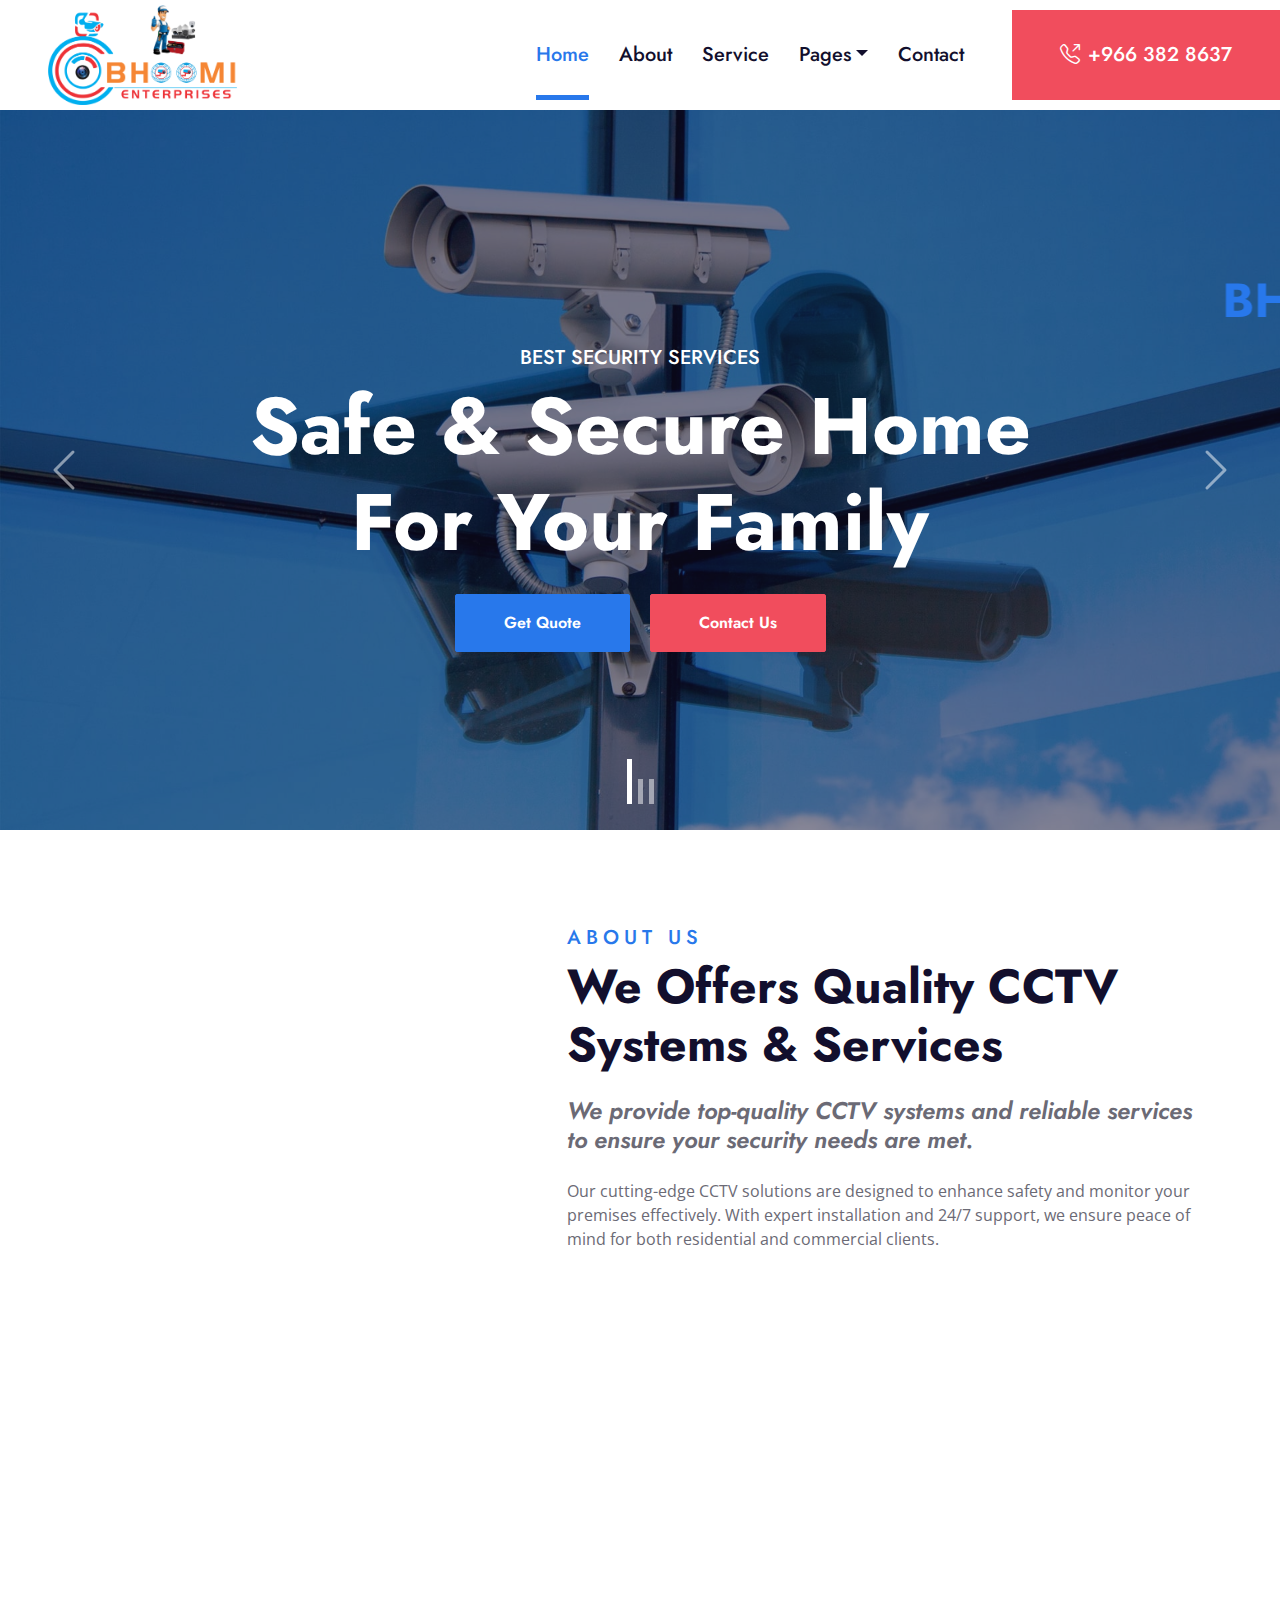
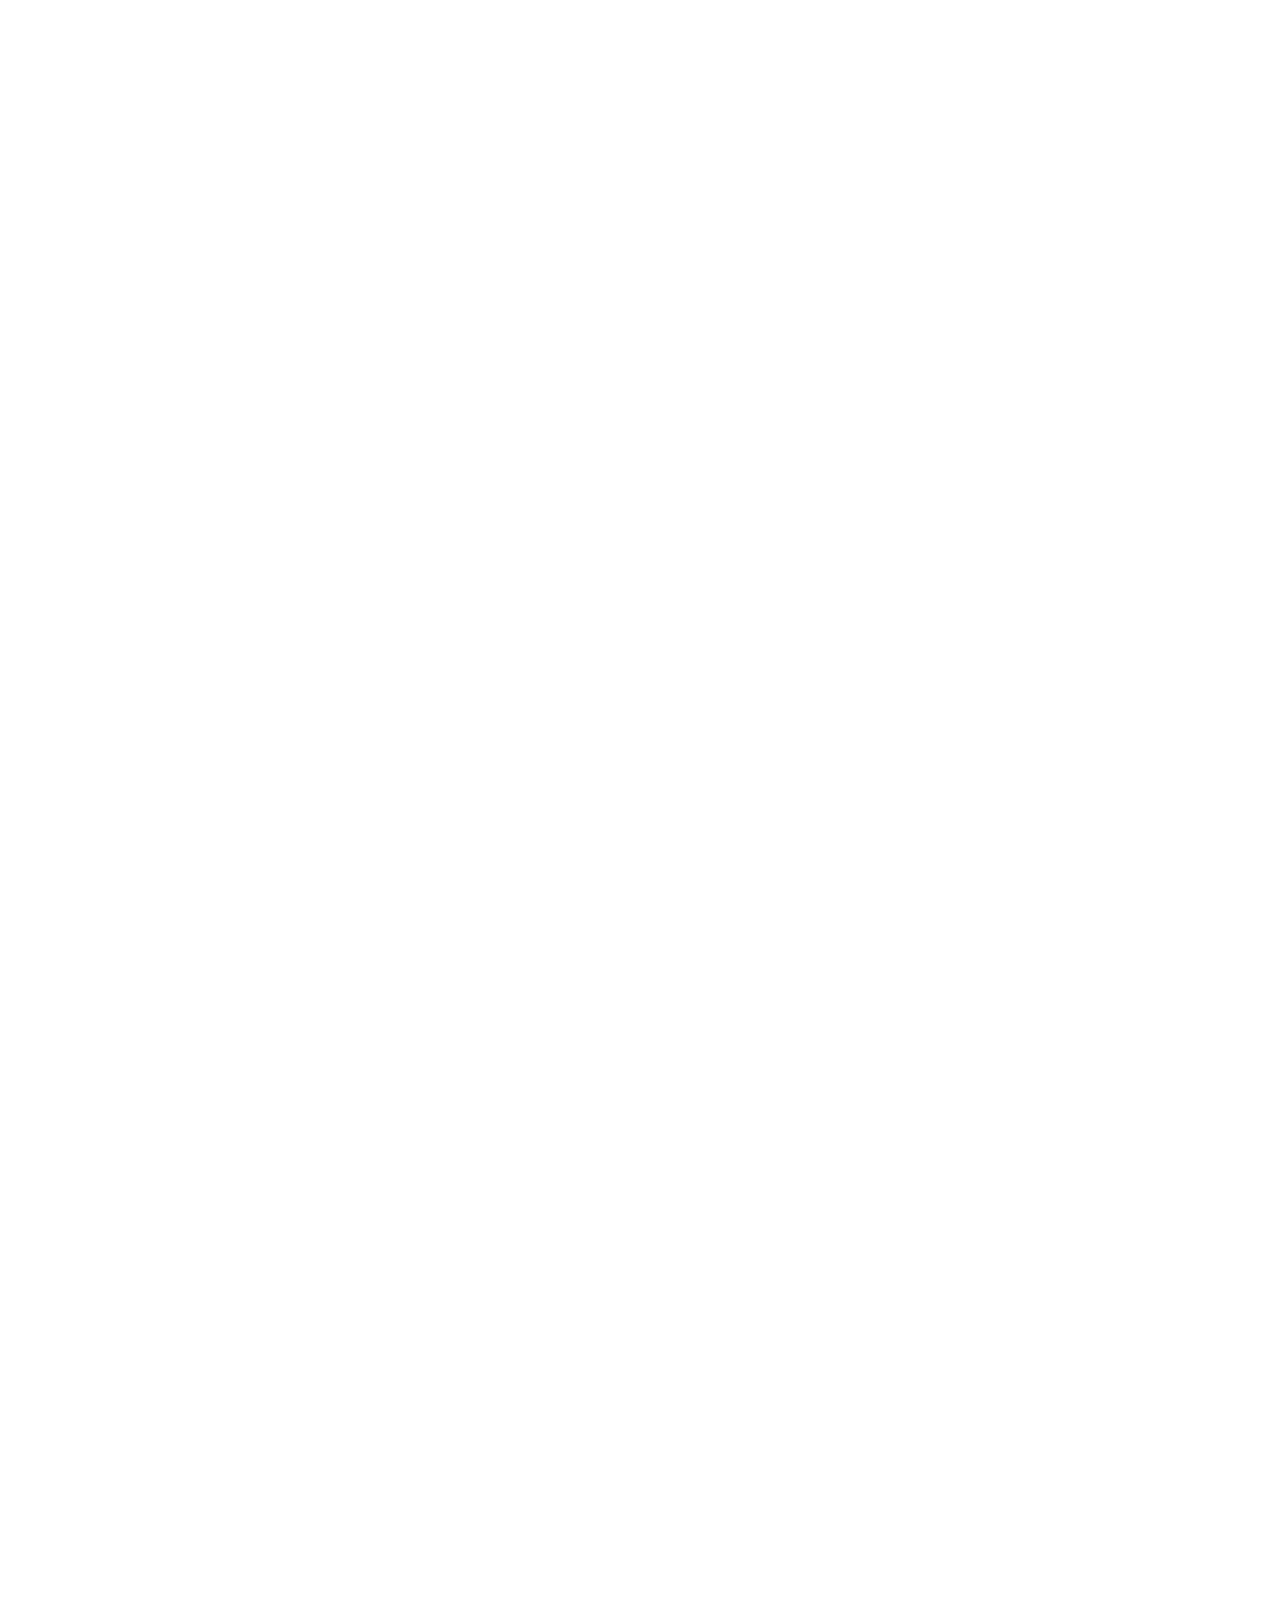
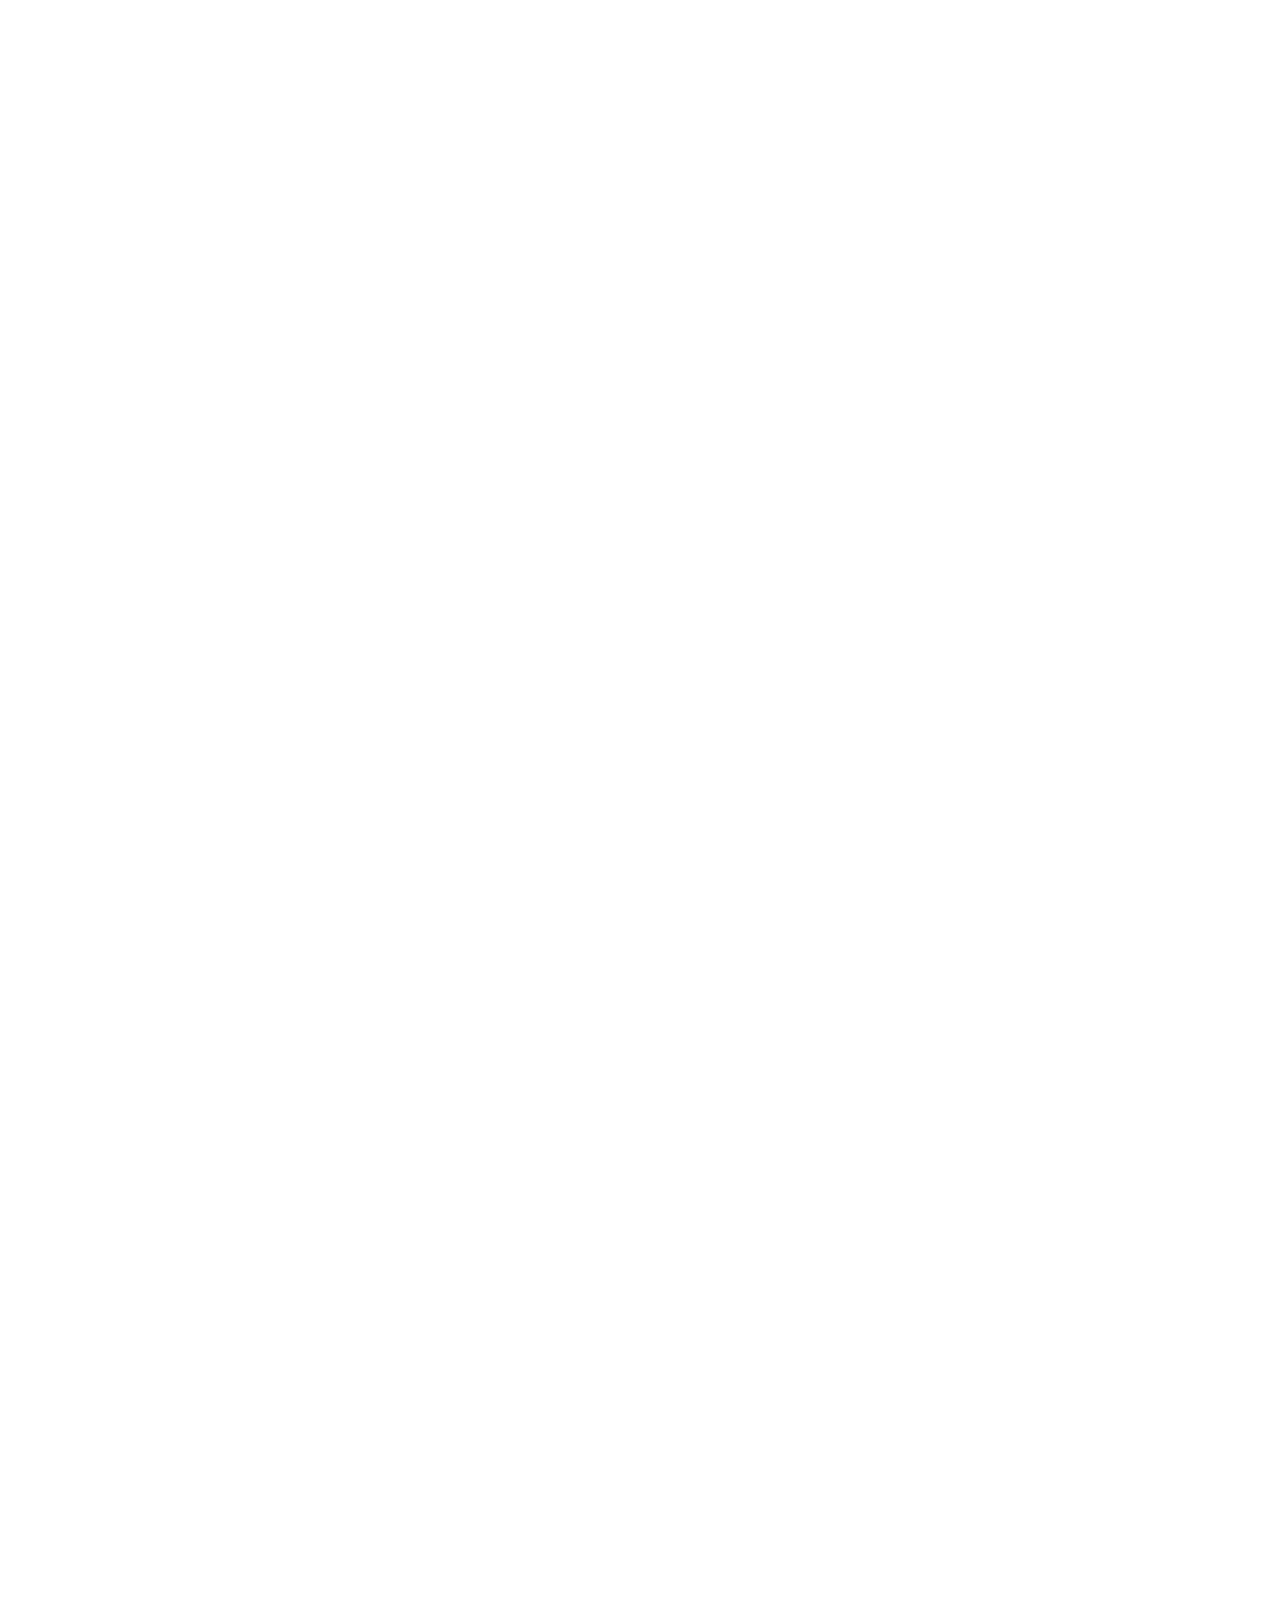
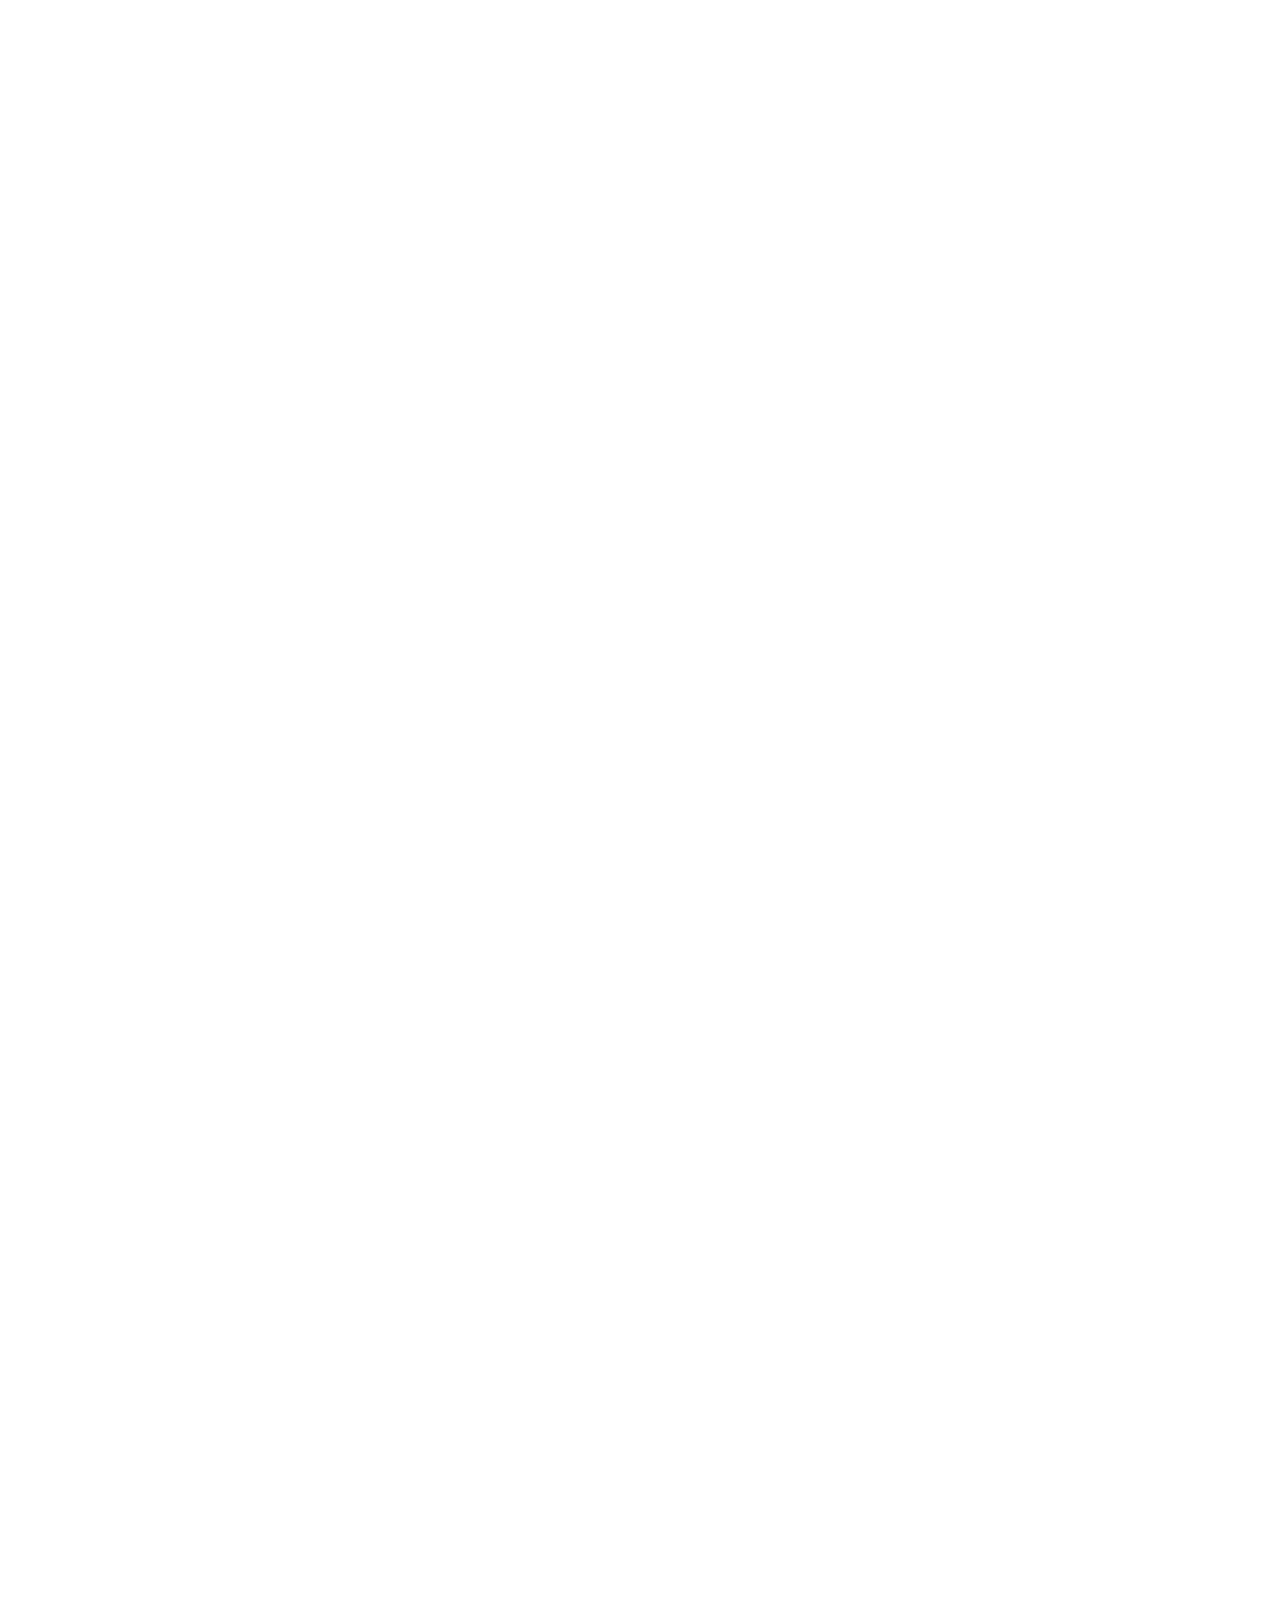
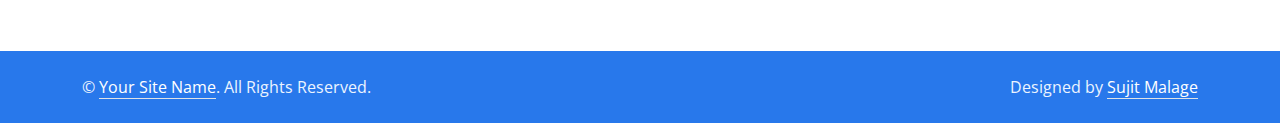
==== index.html @ 910f6ec0 "Update index.html" ====
<!DOCTYPE html>
<html lang="en">

<head>
    <meta charset="utf-8">
    <title>bhoomienterprise - CCTV Website </title>
    <meta content="width=device-width, initial-scale=1.0" name="viewport">
    <meta content="Free HTML Templates" name="keywords">
    <meta content="Free HTML Templates" name="description">

    <!-- Favicon -->
    <link href="img/favicon.ico" rel="icon">

    <!-- Google Web Fonts -->
    <link rel="preconnect" href="https://fonts.gstatic.com">
    <link href="https://fonts.googleapis.com/css2?family=Jost:wght@500;600;700&family=Open+Sans:wght@400;600&display=swap" rel="stylesheet"> 

    <!-- Icon Font Stylesheet -->
    <link href="https://cdnjs.cloudflare.com/ajax/libs/font-awesome/5.10.0/css/all.min.css" rel="stylesheet">
    <link href="https://cdn.jsdelivr.net/npm/bootstrap-icons@1.4.1/font/bootstrap-icons.css" rel="stylesheet">
    <link href="lib/flaticon/font/flaticon.css" rel="stylesheet">

    <!-- Libraries Stylesheet -->
    <link href="lib/owlcarousel/assets/owl.carousel.min.css" rel="stylesheet">
    <link href="lib/animate/animate.min.css" rel="stylesheet">

    <!-- Customized Bootstrap Stylesheet -->
    <link href="css/bootstrap.min.css" rel="stylesheet">

    <!-- Template Stylesheet -->
    <link href="css/style.css" rel="stylesheet">
</head>

<body>
    <!-- Navbar Start -->
    <nav class="navbar navbar-expand-lg bg-white navbar-light shadow-sm py-3 py-lg-0 px-3 px-lg-0">
        <a href="index.html" class="navbar-brand ms-lg-5">
            <h1 class="display-5 m-0">
                <img src="img/logo1.png" alt="Logo" style="height: 100px; ">
              </h1>
        </a>
        <button class="navbar-toggler" type="button" data-bs-toggle="collapse" data-bs-target="#navbarCollapse">
            <span class="navbar-toggler-icon"></span>
        </button>
        <div class="collapse navbar-collapse" id="navbarCollapse">
            <div class="navbar-nav ms-auto py-0">
                <a href="index.html" class="nav-item nav-link active">Home</a>
                <a href="about.html" class="nav-item nav-link">About</a>
                <a href="service.html" class="nav-item nav-link">Service</a>
                <div class="nav-item dropdown">
                    <a href="#" class="nav-link dropdown-toggle" data-bs-toggle="dropdown">Pages</a>
                    <div class="dropdown-menu m-0">
                        <a href="price.html" class="dropdown-item">Pricing Plan</a>
                        <a href="blog.html" class="dropdown-item">Blog Grid</a>
                        <a href="detail.html" class="dropdown-item">Blog Detail</a>
                        <a href="team.html" class="dropdown-item">The Team</a>
                        <a href="testimonial.html" class="dropdown-item">Testimonial</a>
                    </div>
                </div>
                <a href="contact.html" class="nav-item nav-link">Contact</a>
                <a href="tel:966 382 8637" class="nav-item nav-link nav-contact bg-secondary text-white px-5 ms-lg-5"><i class="bi bi-telephone-outbound me-2"></i>+966 382 8637</a>
            </div>
        </div>
    </nav>
    <!-- Navbar End -->
    


    <!-- Carousel Start -->
   
    <div class="container-fluid p-0 mb-5">
       
        <div id="header-carousel" class="carousel slide carousel-fade" data-bs-ride="carousel">
            <div class="carousel-indicators">
                <button type="button" data-bs-target="#header-carousel" data-bs-slide-to="0" class="active" aria-current="true" aria-label="Slide 1"></button>
                <button type="button" data-bs-target="#header-carousel" data-bs-slide-to="1" aria-label="Slide 2"></button>
                <button type="button" data-bs-target="#header-carousel" data-bs-slide-to="2" aria-label="Slide 3"></button>
              </div>
              
            <div class="carousel-inner">
                <div class="carousel-item active">
                   
                    <img class="w-100" src="img/carousel-1.jpg" alt="Image">
                   
                    <div class="carousel-caption d-flex flex-column align-items-center justify-content-center">
                        <marquee <Bold><h1 class="display-5 m-0 text-primary">BHOOMI<span class="text-secondary">Enterprise</span></h1></Bold></marquee>

                        <div class="p-3" style="max-width: 900px;">
                            
                            <h5 class="text-white text-uppercase animated bounceInDown">Best Security Services</h5>
                            <h1 class="display-1 text-white mb-md-4 animated zoomIn">Safe & Secure Home For Your Family</h1>
                            <a href="" class="btn btn-primary py-md-3 px-md-5 me-3 animated slideInLeft">Get Quote</a>
                            <a href="contact.html" class="btn btn-secondary py-md-3 px-md-5 animated slideInRight">Contact Us</a>
                        </div>
                    </div>
                </div>
                <div class="carousel-item">
                    <img class="w-100" src="img/carousel-2.jpg" alt="Image">
                    <div class="carousel-caption d-flex flex-column align-items-center justify-content-center">
                        <div class="p-3" style="max-width: 900px;">
                            <h5 class="text-white text-uppercase animated bounceInDown">Best Security Services</h5>
                            <h1 class="display-1 text-white mb-md-4 animated zoomIn">Safe & Secure Home For Your Family</h1>
                            <a href="" class="btn btn-primary py-md-3 px-md-5 me-3 animated slideInLeft">Get Quote</a>
                            <a href="" class="btn btn-secondary py-md-3 px-md-5 animated slideInRight">Contact Us</a>
                        </div>
                    </div>
                </div>
                <div class="carousel-item">
                    <img class="w-100" src="img/carousel-3.jpg" alt="Image">
                    <div class="carousel-caption d-flex flex-column align-items-center justify-content-center">
                        <div class="p-3" style="max-width: 900px;">
                            <h5 class="text-white text-uppercase animated bounceInDown">Best Security Services</h5>
                            <h1 class="display-1 text-white mb-md-4 animated zoomIn">Safe & Secure Home For Your Family</h1>
                            <a href="" class="btn btn-primary py-md-3 px-md-5 me-3 animated slideInLeft">Get Quote</a>
                            <a href="" class="btn btn-secondary py-md-3 px-md-5 animated slideInRight">Contact Us</a>
                        </div>
                    </div>
                </div>
            </div>
            <button class="carousel-control-prev" type="button" data-bs-target="#header-carousel"
                data-bs-slide="prev">
                <span class="carousel-control-prev-icon" aria-hidden="true"></span>
                <span class="visually-hidden">Previous</span>
            </button>
            <button class="carousel-control-next" type="button" data-bs-target="#header-carousel"
                data-bs-slide="next">
                <span class="carousel-control-next-icon" aria-hidden="true"></span>
                <span class="visually-hidden">Next</span>
            </button>
        </div>
    </div>
    <!-- Carousel End -->


    <!-- About Start -->
    <div class="container-fluid py-5 wow fadeInUp" data-wow-delay="0.1s">
        <div class="container">
            <div class="row gx-5">
                <div class="col-lg-5 mb-5 mb-lg-0" style="min-height: 500px;">
                    <div class="position-relative h-100">
                        <img class="position-absolute w-100 h-100 rounded wow zoomIn" data-wow-delay="0.3s" src="img/about.jpg" style="object-fit: cover;">
                    </div>
                </div>
                <div class="col-lg-7">
                    <div class="mb-4">
                        <h5 class="text-primary text-uppercase" style="letter-spacing: 5px;">About Us</h5>
                        <h1 class="display-5 mb-0">We Offers Quality CCTV Systems & Services</h1>
                    </div>
                    <h4 class="text-body fst-italic mb-4">We provide top-quality CCTV systems and reliable services to ensure your security needs are met.</h4>
                    <p class="mb-4">Our cutting-edge CCTV solutions are designed to enhance safety and monitor your premises effectively. With expert installation and 24/7 support, we ensure peace of mind for both residential and commercial clients.</p>
                    <div class="row g-3">
                        <div class="col-sm-6 wow zoomIn" data-wow-delay="0.6s">
                            <div class="bg-primary d-flex flex-column justify-content-center text-center border-bottom border-5 border-secondary rounded p-3" style="height: 200px;">
                                <i class="fa fa-star fa-4x text-white mb-4"></i>
                                <h4 class="text-white mb-0">2 Years Experience</h4>
                            </div>
                        </div>
                        <div class="col-sm-6 wow zoomIn" data-wow-delay="0.9s">
                           
                        </div>
                    </div>
                </div>
            </div>
        </div>
    </div>
    <!-- About End -->
    

    <!-- Services Start -->
    <div class="container-fluid py-5 wow fadeInUp" data-wow-delay="0.1s">
        <div class="container">
            <div class="text-center mx-auto mb-5" style="max-width: 600px;">
                <h5 class="text-primary text-uppercase" style="letter-spacing: 5px;">Services</h5>
                <h1 class="display-5 mb-0">Our Excellent CCTV Security Services</h1>
            </div>
            <div class="row g-5">
                <div class="col-lg-4 col-md-6 wow zoomIn" data-wow-delay="0.3s">
                    <div class="service-item bg-light border-bottom border-5 border-primary rounded">
                        <div class="position-relative p-5">
                            <i class="flaticon-cctv d-block display-1 fw-normal text-secondary mb-3"></i>
                            <h5 class="text-primary mb-0">CCTV</h5>
                            <h3 class="mb-3">Installation</h3>
                            <p>We offer professional CCTV installation services to secure your property with seamless and efficient surveillance solutions</p>
                            <a href="">Read More<i class="bi bi-arrow-right ms-2"></i></a>
                        </div>
                    </div>
                </div>
                <div class="col-lg-4 col-md-6 wow zoomIn" data-wow-delay="0.6s">
                    <div class="service-item bg-light border-bottom border-5 border-primary rounded">
                        <div class="position-relative p-5">
                            <i class="flaticon-surveillance d-block display-1 fw-normal text-secondary mb-3"></i>
                            <h5 class="text-primary mb-0">CCTV</h5>
                            <h3 class="mb-3">Configuration</h3>
                            <p>CCTV configuration involves setting up cameras, adjusting settings, and integrating systems for optimal surveillance and monitoring.</p>
                            <a href="">Read More<i class="bi bi-arrow-right ms-2"></i></a>
                        </div>
                    </div>
                </div>
                <div class="col-lg-4 col-md-6 wow zoomIn" data-wow-delay="0.9s">
                    <div class="service-item bg-light border-bottom border-5 border-primary rounded">
                        <div class="position-relative p-5">
                            <i class="flaticon-camera d-block display-1 fw-normal text-secondary mb-3"></i>
                            <h5 class="text-primary mb-0">CCTV</h5>
                            <h3 class="mb-3">Maintenance</h3>
                            <p>We offer comprehensive CCTV maintenance services to ensure optimal performance and longevity of your security systems.</p>
                            <a href="">Read More<i class="bi bi-arrow-right ms-2"></i></a>
                        </div>
                    </div>
                </div>
                <div class="col-lg-4 col-md-6 wow zoomIn" data-wow-delay="0.3s">
                    <div class="service-item bg-light border-bottom border-5 border-primary rounded">
                        <div class="position-relative p-5">
                            <i class="flaticon-double d-block display-1 fw-normal text-secondary mb-3"></i>
                            <h5 class="text-primary mb-0">CCTV</h5>
                            <h3 class="mb-3">Repair & Service</h3>
                            <p>We offer prompt and professional CCTV repair and maintenance services to keep your security systems running smoothly.</p>
                            <a href="">Read More<i class="bi bi-arrow-right ms-2"></i></a>
                        </div>
                    </div>
                </div>
                <div class="col-lg-4 col-md-6 wow zoomIn" data-wow-delay="0.6s">
                    <div class="service-item bg-light border-bottom border-5 border-primary rounded">
                        <div class="position-relative p-5">
                            <i class="flaticon-security-system d-block display-1 fw-normal text-secondary mb-3"></i>
                            <h5 class="text-primary mb-0">CCTV</h5>
                            <h3 class="mb-3">Monitoring</h3>
                            <p>CCTV monitoring provides real-time surveillance to enhance security and deter potential threats.</p>
                            <a href="">Read More<i class="bi bi-arrow-right ms-2"></i></a>
                        </div>
                    </div>
                </div>
                <div class="col-lg-4 col-md-6 wow zoomIn" data-wow-delay="0.9s">
                    <div class="service-item bg-light border-bottom border-5 border-primary rounded">
                        <div class="position-relative p-5">
                            <i class="flaticon-recorder d-block display-1 fw-normal text-secondary mb-3"></i>
                            <h5 class="text-primary mb-0">CCTV</h5>
                            <h3 class="mb-3">Access Control</h3>
                            <p>CCTV access control integrates surveillance with secure entry management, ensuring .</p>
                            <a href="">Read More<i class="bi bi-arrow-right ms-2"></i></a>
                        </div>
                    </div>
                </div>
            </div>
        </div>
    </div>
    <!-- Services End -->


    <!-- Pricing Plan Start -->
    <div class="container-fluid py-5 wow fadeInUp" data-wow-delay="0.1s" style="margin-bottom: 75px;">
        <div class="container">
            <div class="text-center mx-auto mb-5" style="max-width: 600px;">
                <h5 class="text-primary text-uppercase" style="letter-spacing: 5px;">Pricing Plan</h5>
                <h1 class="display-5 mb-0">Pricing Plan For CCTV Security Services</h1>
            </div>
            <div class="row g-5">
                <div class="col-lg-4 wow slideInUp" data-wow-delay="0.3s">
                    <div class="position-relative border border-primary rounded">
                        <div class="bg-primary text-center pt-5 pb-4">
                            <h3 class="text-white">HD Camera</h3>
                            <h1 class="display-4 text-white">
                                <small class="align-top"
                                    style="font-size: 22px; line-height: 45px;"></small>15000<small
                                    class="align-bottom" style="font-size: 16px; line-height: 40px;">₹
                                    </small>
                            </h1>
                        </div>
                        <div class="text-center py-5">
                            <p class="border-bottom border-light mb-2 pb-2">4 set cameras</p>
                            <p class="border-bottom border-light mb-2 pb-2">DVR</p>
                            <p class="border-bottom border-light mb-2 pb-2">Router</p>
                            <p class="border-bottom border-light mb-2 pb-2"></p>
                            <p class="mb-2 pb-2"></p>
                        </div>
                        <a href="" class="btn btn-primary py-2 px-4 position-absolute top-100 start-50 translate-middle"></a>
                    </div>
                </div>
                <div class="col-lg-4 wow slideInUp" data-wow-delay="0.6s">
                    <div class="position-relative border border-secondary rounded">
                        <div class="bg-secondary text-center pt-5 pb-4">
                            <h3 class="text-white">IP Camera</h3>
                            <h1 class="display-4 text-white">
                                <small class="align-top"
                                    style="font-size: 22px; line-height: 45px;"></small>21000<small
                                    class="align-bottom" style="font-size: 16px; line-height: 40px;">
                                    ₹</small>
                            </h1>
                        </div>
                        <div class="text-center py-5">
                            <p class="border-bottom border-light mb-2 pb-2">4 Set Cameras</p>
                            <p class="border-bottom border-light mb-2 pb-2">NVR</p>
                            <p class="border-bottom border-light mb-2 pb-2">Router</p>
                            <p class="border-bottom border-light mb-2 pb-2"></p>
                            <p class="mb-2 pb-2"></p>
                        </div>
                        <a href="" class="btn btn-secondary py-2 px-4 position-absolute top-100 start-50 translate-middle"></a>
                    </div>
                </div>
                <div class="col-lg-4 wow slideInUp" data-wow-delay="0.9s">
                    <div class="position-relative border border-primary rounded">
                        <div class="bg-primary text-center pt-5 pb-4">
                            <h3 class="text-white">Extended Plan</h3>
                            <h1 class="display-4 text-white">
                                <small class="align-top"
                                    style="font-size: 22px; line-height: 45px;">$</small>2000<small
                                    class="align-bottom" style="font-size: 16px; line-height: 40px;">/
                                    Mo</small>
                            </h1>
                        </div>
                        <div class="text-center py-5">
                            <p class="border-bottom border-light mb-2 pb-2">4 Set Camera</p>
                            <p class="border-bottom border-light mb-2 pb-2">NVR</p>
                            <p class="border-bottom border-light mb-2 pb-2">Router</p>
                            <p class="border-bottom border-light mb-2 pb-2"></p>
                            <p class="mb-2 pb-2"></p>
                        </div>
                        <a href="" class="btn btn-primary py-2 px-4 position-absolute top-100 start-50 translate-middle"></a>
                    </div>
                </div>
            </div>
        </div>
    </div>
    <!-- Pricing Plan End -->


   


    <!-- Team Start -->
    <div class="container-fluid py-5 wow fadeInUp" data-wow-delay="0.1s">
        <div class="container">
            <div class="text-center mx-auto mb-5" style="max-width: 600px;">
                <h5 class="text-primary text-uppercase" style="letter-spacing: 5px;">CCTV Installer</h5>
                <h1 class="display-5 mb-0">Our Professional Technician</h1>
            </div>
            <div class="row g-5">
                <div class="col-lg-4 wow slideInUp" data-wow-delay="0.3s">
                    
                </div>
                <div class="col-lg-4 wow slideInUp" data-wow-delay="0.6s">
                    <div class="position-relative rounded-top">
                        <img class="img-fluid rounded-top w-100" src="img/team-2.jpg" alt="">
                        <div class="position-absolute bottom-0 end-0 d-flex flex-column bg-white p-1" style="margin-right: -25px;">
                            <a class="btn btn-outline-secondary btn-square m-1" href="#"><i class="fab fa-twitter fw-normal"></i></a>
                            <a class="btn btn-outline-secondary btn-square m-1" href="https://www.facebook.com/Deepu Darling (Deep)"><i class="fab fa-facebook-f fw-normal"></i></a>
                            <a class="btn btn-outline-secondary btn-square m-1" href=''><i class="fab fa-linkedin-in fw-normal"></i></a>
                            <a class="btn btn-outline-secondary btn-square m-1" href="https://instagram.com/am_her_deep"><i class="fab fa-instagram fw-normal"></i></a>
                        </div>
                    </div>
                    <div class="bg-primary text-center rounded-bottom p-4">
                        <h3 class="text-white">Deepak Shinge</h3>
                        <p class="text-white m-0">CCTV Technician</p>
                    </div>
                </div>
                <div class="col-lg-4 wow slideInUp" data-wow-delay="0.9s">
                    
                </div>
            </div>
        </div>
    </div>
    <!-- Team End -->


    <!-- Testimonial Start -->
    <div class="container-fluid py-5 wow fadeInUp" data-wow-delay="0.1s">
        <div class="container">
            <div class="text-center mx-auto mb-5" style="max-width: 600px;">
                <h5 class="text-primary text-uppercase" style="letter-spacing: 5px;">Testimonial</h5>
                <h1 class="display-5 mb-0">What People Say About Our Services</h1>
            </div>
            <div class="owl-carousel testimonial-carousel">
                <div class="text-center pb-4">
                    <img class="img-fluid mx-auto rounded-circle" src="img/testimonial-1.jpeg" style="width: 100px; height: 100px;" >
                    <div class="testimonial-text bg-light rounded p-4 mt-n5">
                        <p class="mt-5">"BHOOMI Enterprise exceeded my expectations! Their attention to detail and dedication were remarkable."
                        </p>
                        <h4 class="text-truncate">Ranadheer</h4>
                        <i>Profession</i>
                    </div>
                </div>
                <div class="text-center">
                    <img class="img-fluid mx-auto rounded-circle" src="img/testimonial-2.jpg" style="width: 100px; height: 100px;" >
                    <div class="testimonial-text bg-light rounded p-4 mt-n5">
                        <p class="mt-5">"The team was professional and efficient. I highly recommend their services to anyone!"
                        </p>
                        <h4 class="text-truncate">Client Name</h4>
                        <i>Profession</i>
                    </div>
                </div>
                <div class="text-center">
                    <img class="img-fluid mx-auto rounded-circle" src="img/testimonial-3.jpg" style="width: 100px; height: 100px;" >
                    <div class="testimonial-text bg-light rounded p-4 mt-n5">
                        <p class="mt-5">"I am thoroughly impressed with the quality of service from BHOOMI Enterprise. They are reliable, efficient, and a pleasure to work with."
                        </p>
                        <h4 class="text-truncate">Client Name</h4>
                        <i>Profession</i>
                    </div>
                </div>
                <div class="text-center">
                    <img class="img-fluid mx-auto rounded-circle" src="img/testimonial-4.jpg" style="width: 100px; height: 100px;" >
                    <div class="testimonial-text bg-light rounded p-4 mt-n5">
                        <p class="mt-5">"Great experience! BHOOMI Enterprise truly cares about their clients and their work."
                        </p>
                        <h4 class="text-truncate">Client Name</h4>
                        <i>Profession</i>
                    </div>
                </div>
            </div>
        </div>
    </div>
    <!-- Testimonial End -->


    <!-- Blog Start -->
    <div class="container-fluid py-5 wow fadeInUp" data-wow-delay="0.1s">
        <div class="container">
            <div class="text-center mx-auto mb-5" style="max-width: 600px;">
                <h5 class="text-primary text-uppercase" style="letter-spacing: 5px;">Blog Post</h5>
                <h1 class="display-5 mb-0">Latest Articles From Our Blog Post</h1>
            </div>
            <div class="row g-5">
                <div class="col-lg-6 wow slideInUp" data-wow-delay="0.3s">
                    <div class="blog-item">
                        <div class="position-relative">
                            <img class="img-fluid w-100 rounded-top" src="img/blog-1.jpg" alt="">
                            <div class="blog-date">
                                <h5 class="text-white fw-bold mb-0">01</h5>
                                <h6 class="text-light mb-0">January</h6>
                            </div>
                        </div>
                        <div class="bg-primary rounded-bottom p-5">
                            <div class="d-flex mb-3">
                                <span class="text-light text-uppercase">Admin</span>
                                <span class="text-light px-2">|</span>
                                <span class="text-light text-uppercase">Web Design</span>
                            </div>
                            <a class="h3 m-0 text-white" href="">Kasd dolor lorem sit justo rebum stet justo elitr dolor amet sit</a>
                        </div>
                    </div>
                </div>
                <div class="col-lg-6 wow slideInUp" data-wow-delay="0.6s">
                    <div class="blog-item">
                        <div class="position-relative">
                            <img class="img-fluid w-100 rounded-top" src="img/blog-2.jpg" alt="">
                            <div class="blog-date">
                                <h5 class="text-white fw-bold mb-0">01</h5>
                                <h6 class="text-light mb-0">January</h6>
                            </div>
                        </div>
                        <div class="bg-primary rounded-bottom p-5">
                            <div class="d-flex mb-3">
                                <span class="text-light text-uppercase">Admin</span>
                                <span class="text-light px-2">|</span>
                                <span class="text-light text-uppercase">Web Design</span>
                            </div>
                            <a class="h3 m-0 text-white" href="">Kasd dolor lorem sit justo rebum stet justo elitr dolor amet sit</a>
                        </div>
                    </div>
                </div>
            </div>
        </div>
    </div>
    <!-- Blog End -->
    

    <!-- Footer Start -->
    <div class="container-fluid bg-dark text-light mt-5 py-5 wow fadeInUp" data-wow-delay="0.1s">
        <div class="container pt-5">
            <div class="row g-5">
                <div class="col-lg-3 col-md-6">
                    <h3 class="text-white mb-4">Quick Links</h3>
                    <div class="d-flex flex-column justify-content-start">
                        <a class="text-light mb-2" href="#"><i class="bi bi-arrow-right text-primary me-2"></i>Home</a>
                        <a class="text-light mb-2" href="#"><i class="bi bi-arrow-right text-primary me-2"></i>About Us</a>
                        <a class="text-light mb-2" href="#"><i class="bi bi-arrow-right text-primary me-2"></i>Our Services</a>
                        <a class="text-light mb-2" href="#"><i class="bi bi-arrow-right text-primary me-2"></i>Latest Blog</a>
                        <a class="text-light" href="#"><i class="bi bi-arrow-right text-primary me-2"></i>Contact Us</a>
                    </div>
                </div>
                <div class="col-lg-3 col-md-6">
                    <h3 class="text-white mb-4">Popular Links</h3>
                    <div class="d-flex flex-column justify-content-start">
                        <a class="text-light mb-2" href="#"><i class="bi bi-arrow-right text-primary me-2"></i>Home</a>
                        <a class="text-light mb-2" href="#"><i class="bi bi-arrow-right text-primary me-2"></i>About Us</a>
                        <a class="text-light mb-2" href="#"><i class="bi bi-arrow-right text-primary me-2"></i>Our Services</a>
                        <a class="text-light mb-2" href="#"><i class="bi bi-arrow-right text-primary me-2"></i>Latest Blog</a>
                        <a class="text-light" href="#"><i class="bi bi-arrow-right text-primary me-2"></i>Contact Us</a>
                    </div>
                </div>
                <div class="col-lg-3 col-md-6">
                    <h3 class="text-white mb-4">Get In Touch</h3>
                    <p class="mb-2"><i class="bi bi-geo-alt text-primary me-2"></i>Ambedkar nagar sadalaga</p>
                    <p class="mb-2" href="mailto:malagesujit838@gmail.com"><i class="bi bi-envelope-open text-primary me-2" ></i>bhoomienterprise@gmail.com</p>
                    <p class="mb-0"><i class="bi bi-telephone text-primary me-2"></i>+91 966 382 8637</p>
                </div>
                <div class="col-lg-3 col-md-6">
                    <h3 class="text-white mb-4">Follow Us</h3>
                    <div class="d-flex">
                        
                        <a class="btn btn-lg btn-primary btn-lg-square rounded me-2" href="#"><i class="fab fa-linkedin-in fw-normal"></i></a>
                        <a class="btn btn-lg btn-primary btn-lg-square rounded" href="https://instagram.com/bhoomi_enterprises_8637"><i class="fab fa-instagram fw-normal"></i></a>
                    </div>
                </div>
                <div class="col-12">
                    <form class="mx-auto" style="max-width: 600px;">
                        <div class="input-group">
                            <input type="text" class="form-control border-white p-3" placeholder="Your Email">
                            <button class="btn btn-primary px-4">Sign Up</button>
                        </div>
                    </form>
                </div>
            </div>
        </div>
    </div>
    <div class="container-fluid bg-primary text-light py-4">
        <div class="container">
            <div class="row g-5">
                <div class="col-md-6 text-center text-md-start">
                    <p class="mb-md-0">&copy; <a class="text-white border-bottom" href="#">Your Site Name</a>. All Rights Reserved.</p>
                </div>
                <div class="col-md-6 text-center text-md-end">
                    <p class="mb-0">Designed by <a class="text-white border-bottom" href="https://htmlcodex.com">Sujit Malage</a></p>
                </div>
            </div>
        </div>
    </div>
    <!-- Footer End -->


    <!-- Back to Top -->
    <a href="#" class="btn btn-lg btn-secondary btn-lg-square rounded back-to-top"><i class="bi bi-arrow-up"></i></a>


    <!-- JavaScript Libraries -->
    <script src="https://code.jquery.com/jquery-3.4.1.min.js"></script>
    <script src="https://cdn.jsdelivr.net/npm/bootstrap@5.0.0/dist/js/bootstrap.bundle.min.js"></script>
    <script src="lib/wow/wow.min.js"></script>
    <script src="lib/easing/easing.min.js"></script>
    <script src="lib/waypoints/waypoints.min.js"></script>
    <script src="lib/owlcarousel/owl.carousel.min.js"></script>

    <!-- Template Javascript -->
    <script src="js/main.js"></script>
</body>

</html>
---- lib/flaticon/font/flaticon.css ----
@font-face {
    font-family: "flaticon";
    src: url("./flaticon.ttf?7ecca773380623aac2649a7edcc0a3f2") format("truetype"),
url("./flaticon.woff?7ecca773380623aac2649a7edcc0a3f2") format("woff"),
url("./flaticon.woff2?7ecca773380623aac2649a7edcc0a3f2") format("woff2"),
url("./flaticon.eot?7ecca773380623aac2649a7edcc0a3f2#iefix") format("embedded-opentype"),
url("./flaticon.svg?7ecca773380623aac2649a7edcc0a3f2#flaticon") format("svg");
}

i[class^="flaticon-"]:before, i[class*=" flaticon-"]:before {
    font-family: flaticon !important;
    font-style: normal;
    font-weight: normal !important;
    font-variant: normal;
    text-transform: none;
    line-height: 1;
    -webkit-font-smoothing: antialiased;
    -moz-osx-font-smoothing: grayscale;
}

.flaticon-security-system:before {
    content: "\f101";
}
.flaticon-cctv:before {
    content: "\f102";
}
.flaticon-socket:before {
    content: "\f103";
}
.flaticon-setup:before {
    content: "\f104";
}
.flaticon-surveillance:before {
    content: "\f105";
}
.flaticon-recorder:before {
    content: "\f106";
}
.flaticon-wireless:before {
    content: "\f107";
}
.flaticon-ip-camera:before {
    content: "\f108";
}
.flaticon-double:before {
    content: "\f109";
}
.flaticon-camera:before {
    content: "\f10a";
}
---- css/style.css ----
/********** Template CSS **********/

:root {
    --primary: #2878EB;
    --secondary: #F14D5D;
    --light: #ECF4FF;
    --dark: #120F2D;
}

[class^=flaticon-]:before,
[class*=" flaticon-"]:before,
[class^=flaticon-]:after,
[class*=" flaticon-"]:after {
    font-size: inherit;
    margin-left: 0;
}

h1,
h2,
.font-weight-bold {
    font-weight: 700 !important;
}

h3,
h4,
.font-weight-semi-bold {
    font-weight: 600 !important;
}

h5,
h6,
.font-weight-medium {
    font-weight: 500 !important;
}

.btn {
    font-family: 'Jost', sans-serif;
    font-weight: 600;
    transition: .5s;
}

.btn-primary,
.btn-secondary,
.btn-primary:hover,
.btn-secondary:hover {
    color: #FFFFFF;
}

.btn-primary:hover {
    background: var(--secondary);
    border-color: var(--secondary);
}

.btn-secondary:hover {
    background: var(--primary);
    border-color: var(--primary);
}

.btn-square {
    width: 36px;
    height: 36px;
}

.btn-sm-square {
    width: 28px;
    height: 28px;
}

.btn-lg-square {
    width: 46px;
    height: 46px;
}

.btn-square,
.btn-sm-square,
.btn-lg-square {
    padding-left: 0;
    padding-right: 0;
    text-align: center;
}

.back-to-top {
    position: fixed;
    display: none;
    right: 45px;
    bottom: 45px;
    z-index: 99;
}

.navbar-light .navbar-nav .nav-link {
    font-family: 'Jost', sans-serif;
    position: relative;
    margin-left: 30px;
    padding: 30px 0;
    font-size: 20px;
    font-weight: 500;
    color: var(--dark);
    outline: none;
    transition: .5s;
}

.sticky-top.navbar-light .navbar-nav .nav-link {
    padding: 20px 0;
}

.navbar-light .navbar-nav .nav-link:hover,
.navbar-light .navbar-nav .nav-link.active {
    color: var(--primary);
}

@media (min-width: 992px) {
    .navbar-light .navbar-nav .nav-link::before {
        position: absolute;
        content: "";
        width: 0;
        height: 5px;
        bottom: 0;
        left: 50%;
        background: var(--primary);
        transition: .5s;
    }

    .navbar-light .navbar-nav .nav-link:hover::before,
    .navbar-light .navbar-nav .nav-link.active::before {
        width: 100%;
        left: 0;
    }

    .navbar-light .navbar-nav .nav-link.nav-contact::before {
        display: none;
    }
}

@media (max-width: 991.98px) {
    .navbar-light .navbar-nav .nav-link  {
        margin-left: 0;
        padding: 10px 0;
    }
}

.carousel-caption {
    top: 0;
    left: 0;
    right: 0;
    bottom: 0;
    background: rgba(18, 15, 45, .5);
    z-index: 1;
}

@media (max-width: 576px) {
    .carousel-caption h5 {
        font-size: 14px;
        font-weight: 500 !important;
    }

    .carousel-caption h1 {
        font-size: 30px;
        font-weight: 600 !important;
    }
}

.carousel-control-prev,
.carousel-control-next {
    width: 10%;
}

.carousel-control-prev-icon,
.carousel-control-next-icon {
    width: 3rem;
    height: 3rem;
}

.carousel-indicators {
    align-items: flex-end;
}

.carousel-indicators [data-bs-target] {
    width: 5px;
    height: 25px;
}

.carousel-indicators .active {
    height: 45px;
}

.hero-header {
    background: linear-gradient(rgba(18, 15, 45, .5), rgba(18, 15, 45, .5)), url(../img/carousel-1.jpg) top right no-repeat;
    background-size: cover;
}

.service-item div {
    z-index: 1;
}

.service-item div::after {
    position: absolute;
    content: "";
    width: 0;
    height: 100%;
    top: 0;
    left: 0;
    border-radius: 2px 2px 0 0;
    transition: .5s;
    z-index: -1;
}

.service-item div:hover::after {
    width: 100%;
    background: var(--primary);
}

.service-item * {
    transition: .5s;
}

.service-item:hover * {
    color: var(--light) !important;
}

.bg-offer {
    background: linear-gradient(rgba(18, 15, 45, .5), rgba(18, 15, 45, .5)), url(../img/carousel-2.jpg) top right no-repeat;
    background-size: cover;
}

.testimonial-carousel .owl-dots {
    height: 45px;
    margin-top: 5px;
    display: flex;
    align-items: flex-end;
    justify-content: center;
}

.testimonial-carousel .owl-dot {
    position: relative;
    display: inline-block;
    margin: 0 5px;
    width: 5px;
    height: 25px;
    background: #DDDDDD;
    transition: .5s;
}

.testimonial-carousel .owl-dot.active {
    height: 45px;
    background: var(--primary);
}

.testimonial-carousel .owl-item .testimonial-text,
.testimonial-carousel .owl-item .testimonial-text * {
    transition: .5s;
}

.testimonial-carousel .owl-item.center .testimonial-text {
    background: var(--primary) !important;
}

.testimonial-carousel .owl-item.center .testimonial-text * {
    color: #FFFFFF !important;
}

.blog-date {
    position: absolute;
    width: 90px;
    height: 65px;
    top: 75px;
    left: -25px;
    display: flex;
    align-items: center;
    justify-content: center;
    flex-direction: column;
    background: var(--secondary);
}

.blog-date::after {
    position: absolute;
    content: "";
    width: 0;
    height: 0;
    top: -25px;
    left: 0;
    border: 13px solid;
    border-color: transparent #D34351 #D34351 transparent;
    z-index: -1;
}
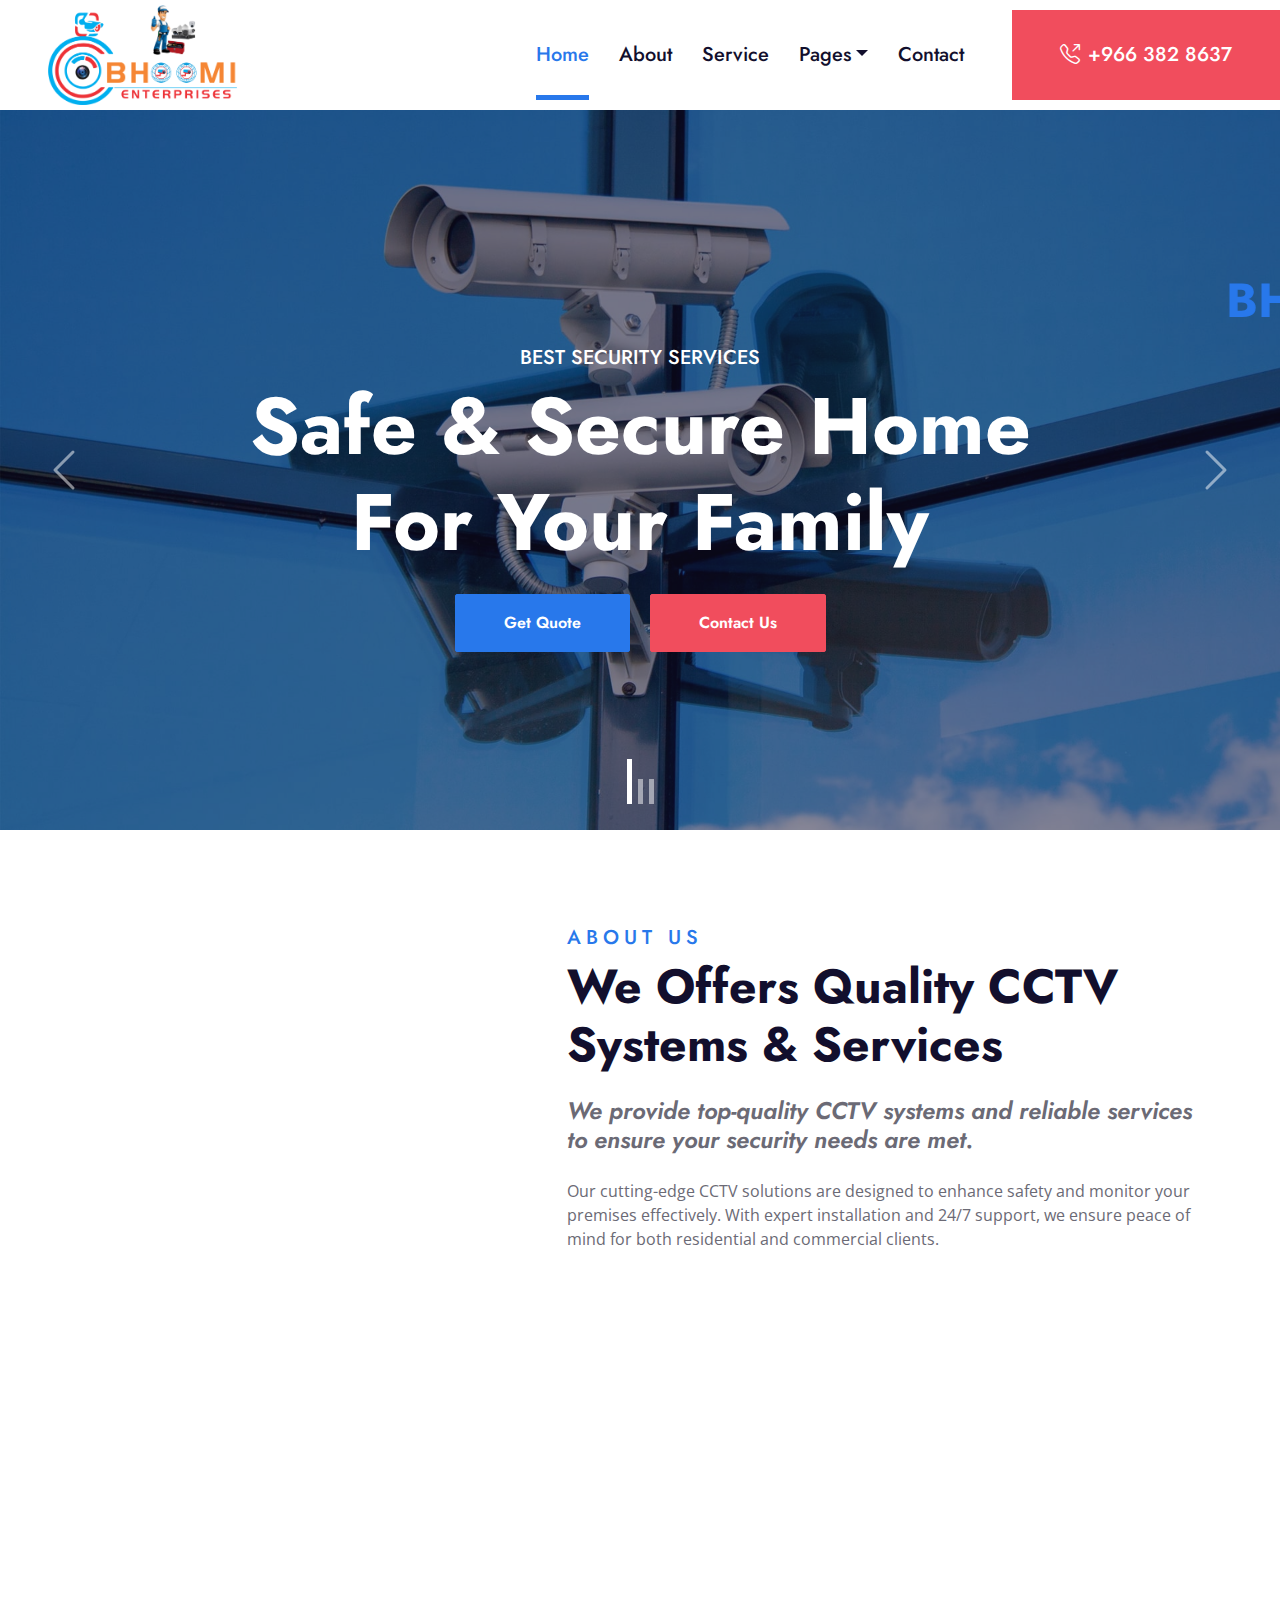
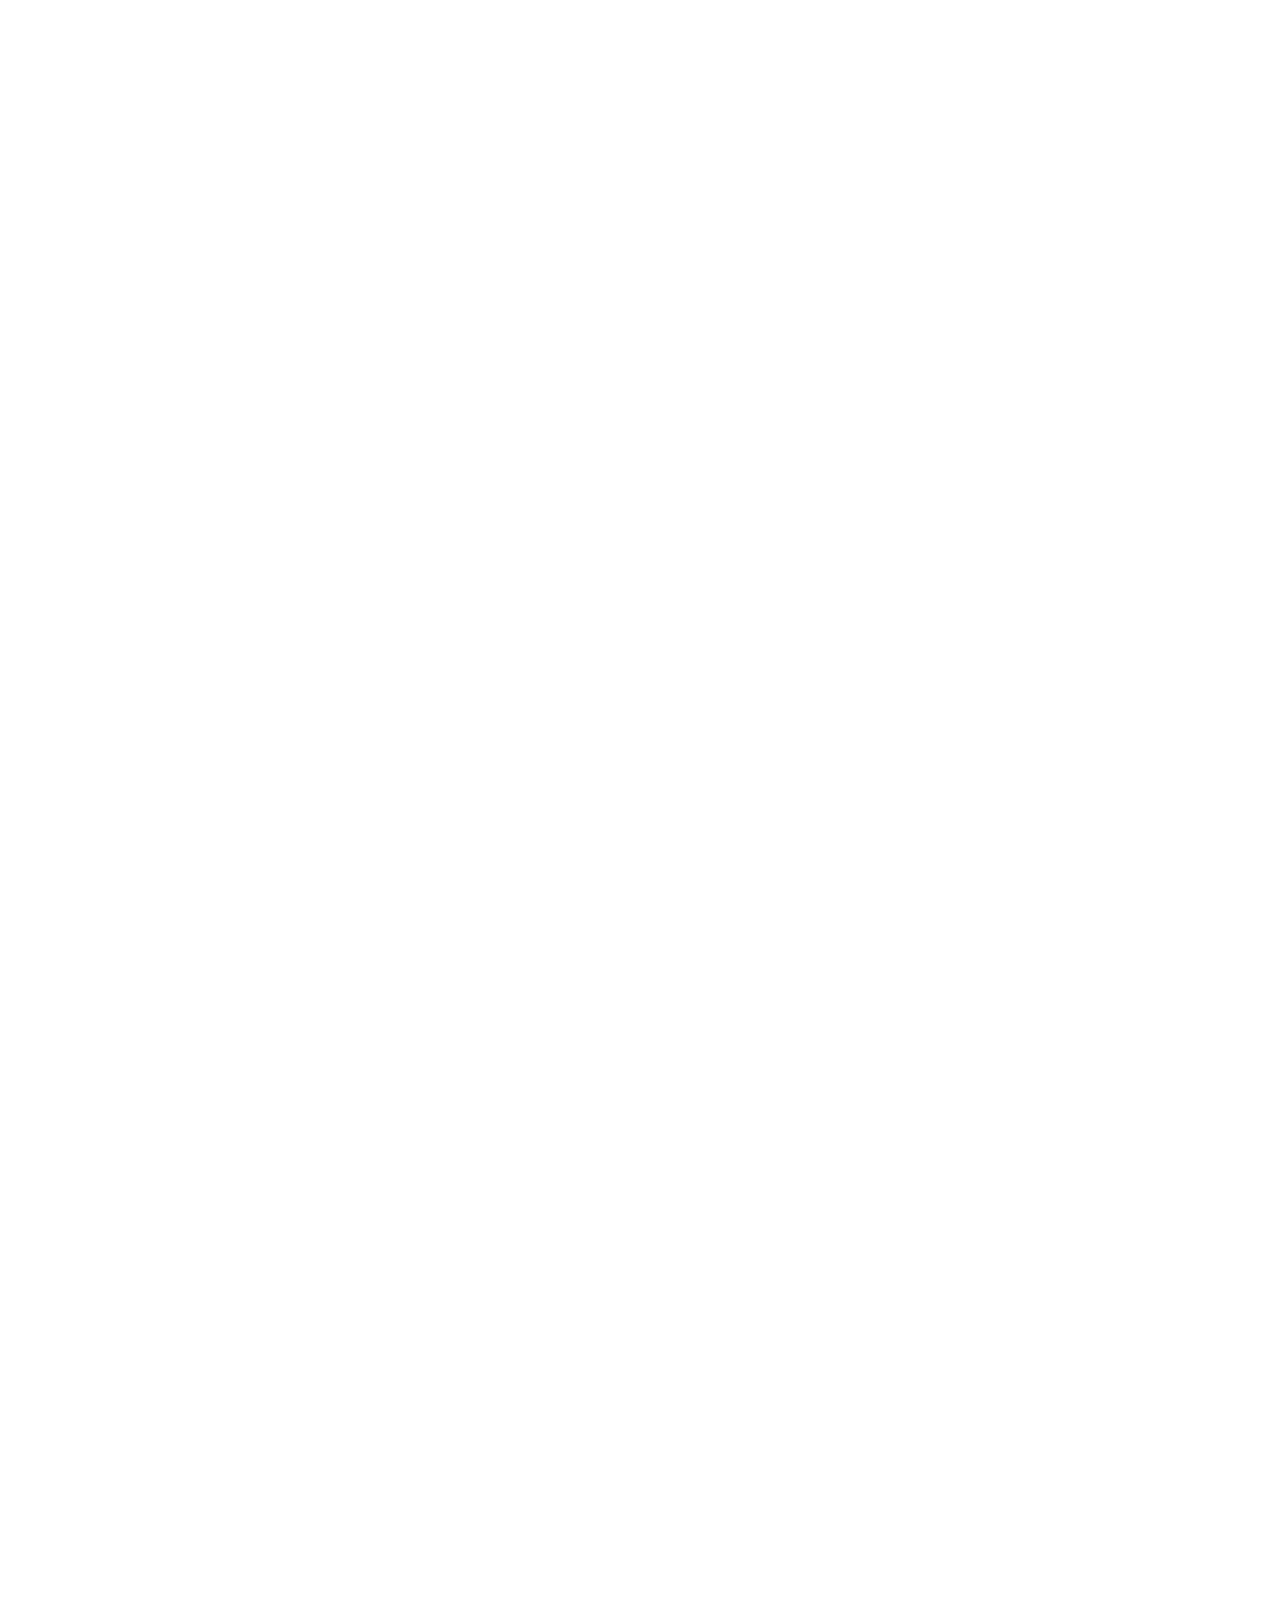
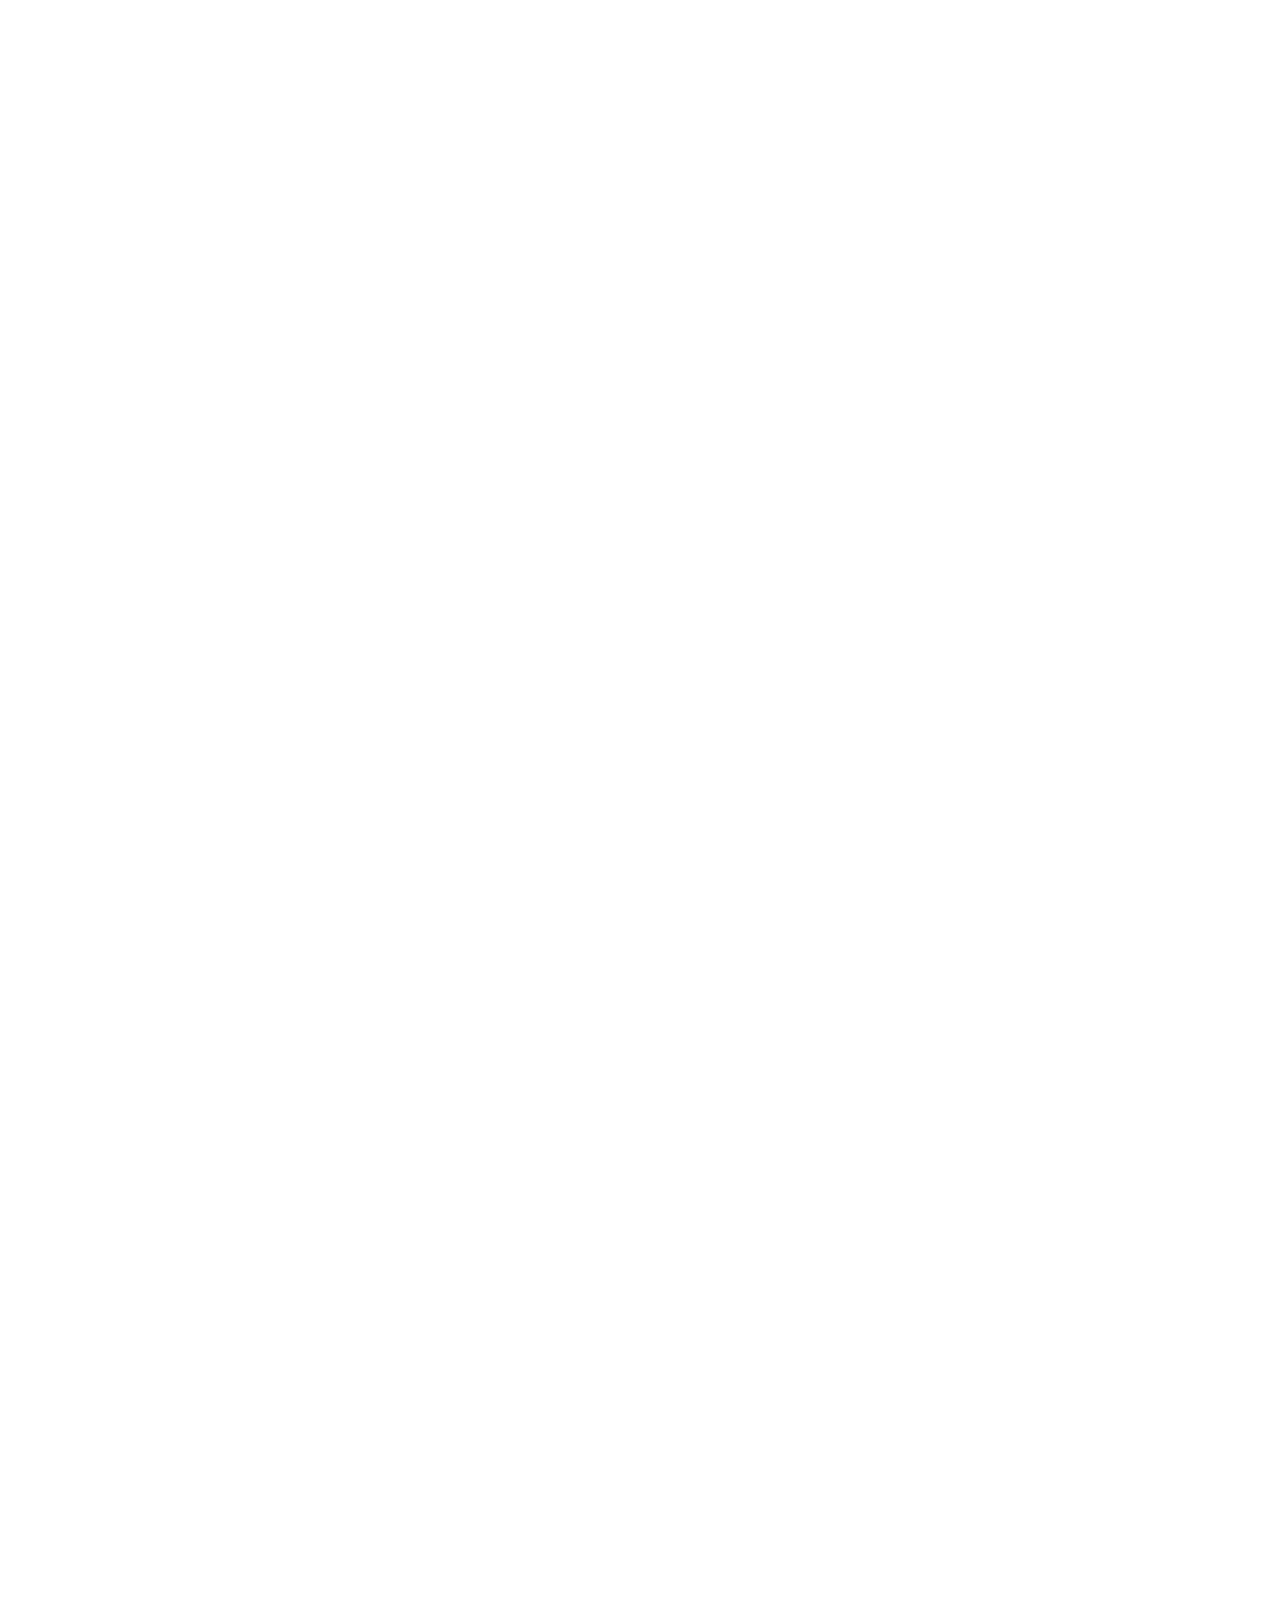
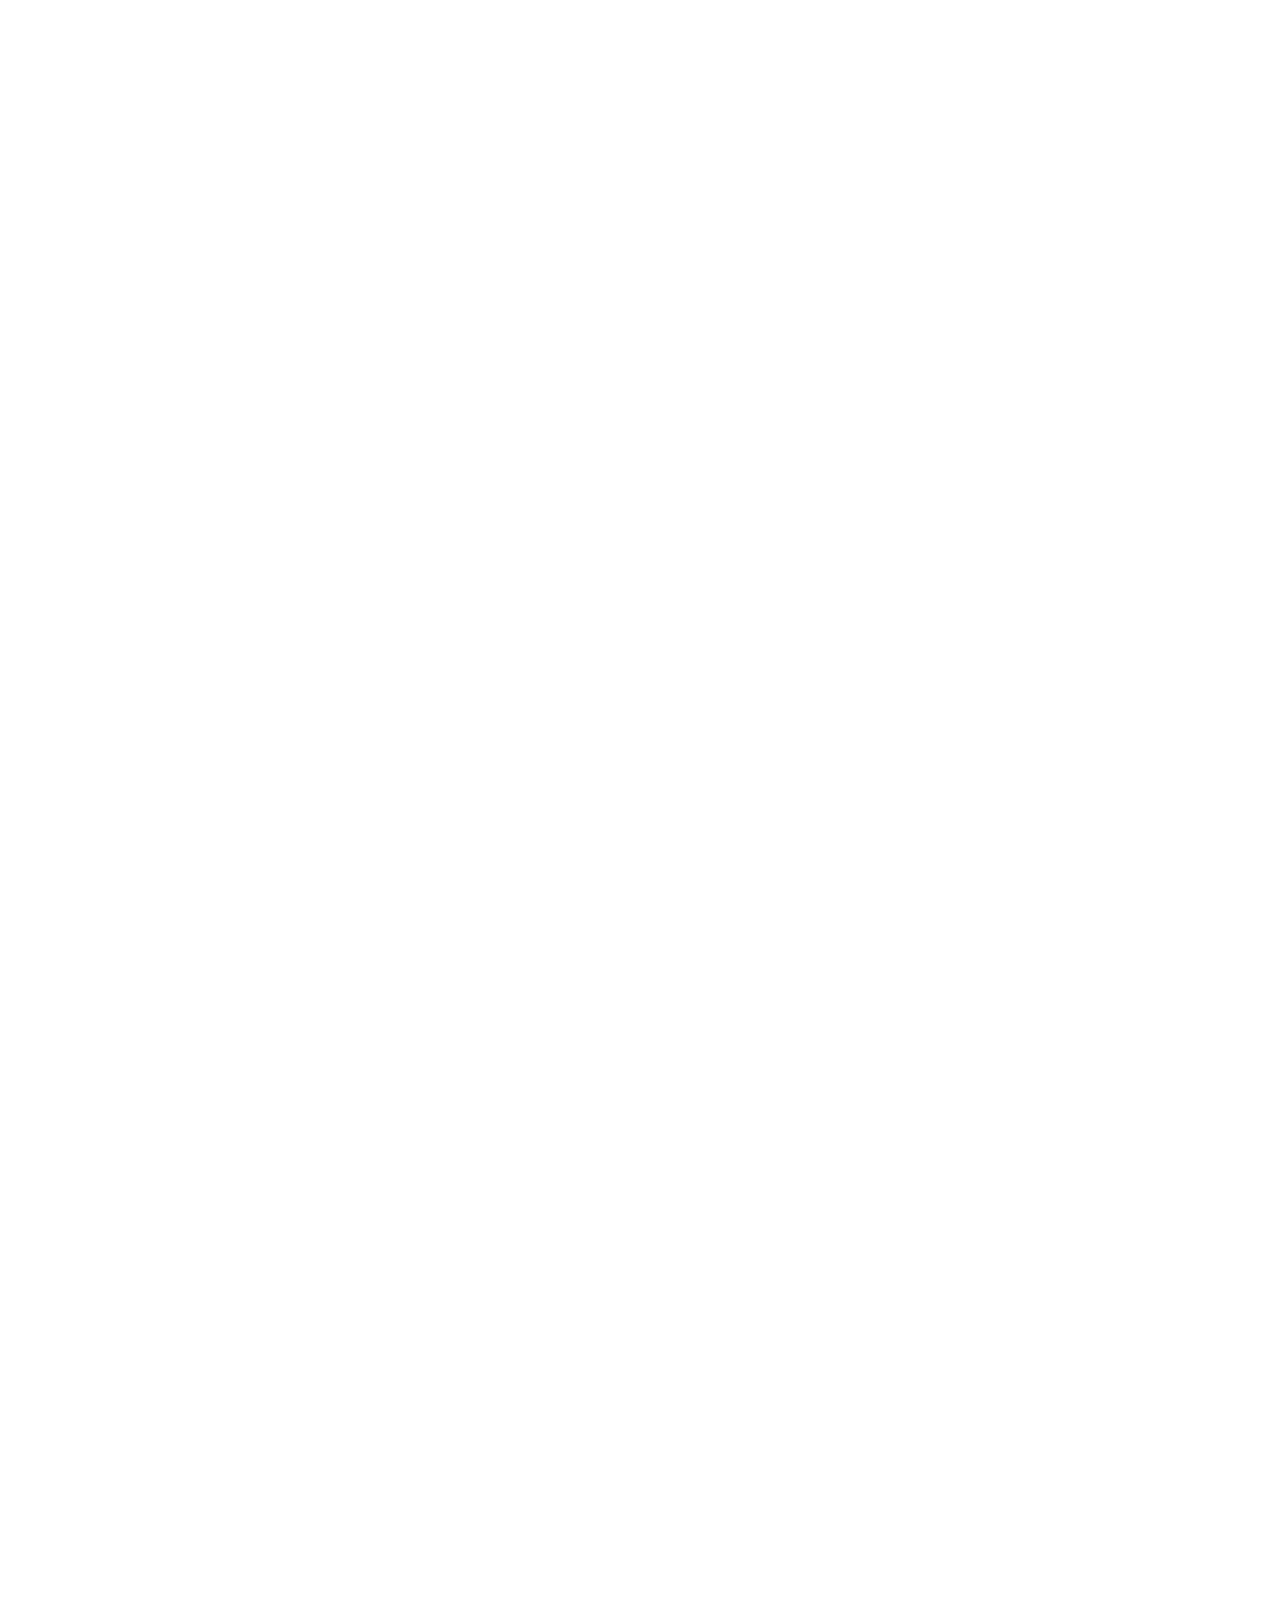
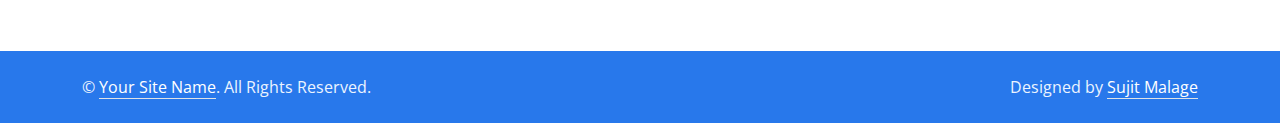
==== commit 1228ee6b: "Update index.html" ====
--- a/index.html
+++ b/index.html
@@ -83,7 +83,7 @@
                     <img class="w-100" src="img/carousel-1.jpg" alt="Image">
                    
                     <div class="carousel-caption d-flex flex-column align-items-center justify-content-center">
-                        <marquee <Bold><h1 class="display-5 m-0 text-primary">BHOOMI<span class="text-secondary">Enterprise</span></h1></Bold></marquee>
+                        <marquee <Bold><h1 class="display-5 m-0 text-primary">BHOOMI<span class="text-secondary">Enterprises</span></h1></Bold></marquee>
 
                         <div class="p-3" style="max-width: 900px;">
                             
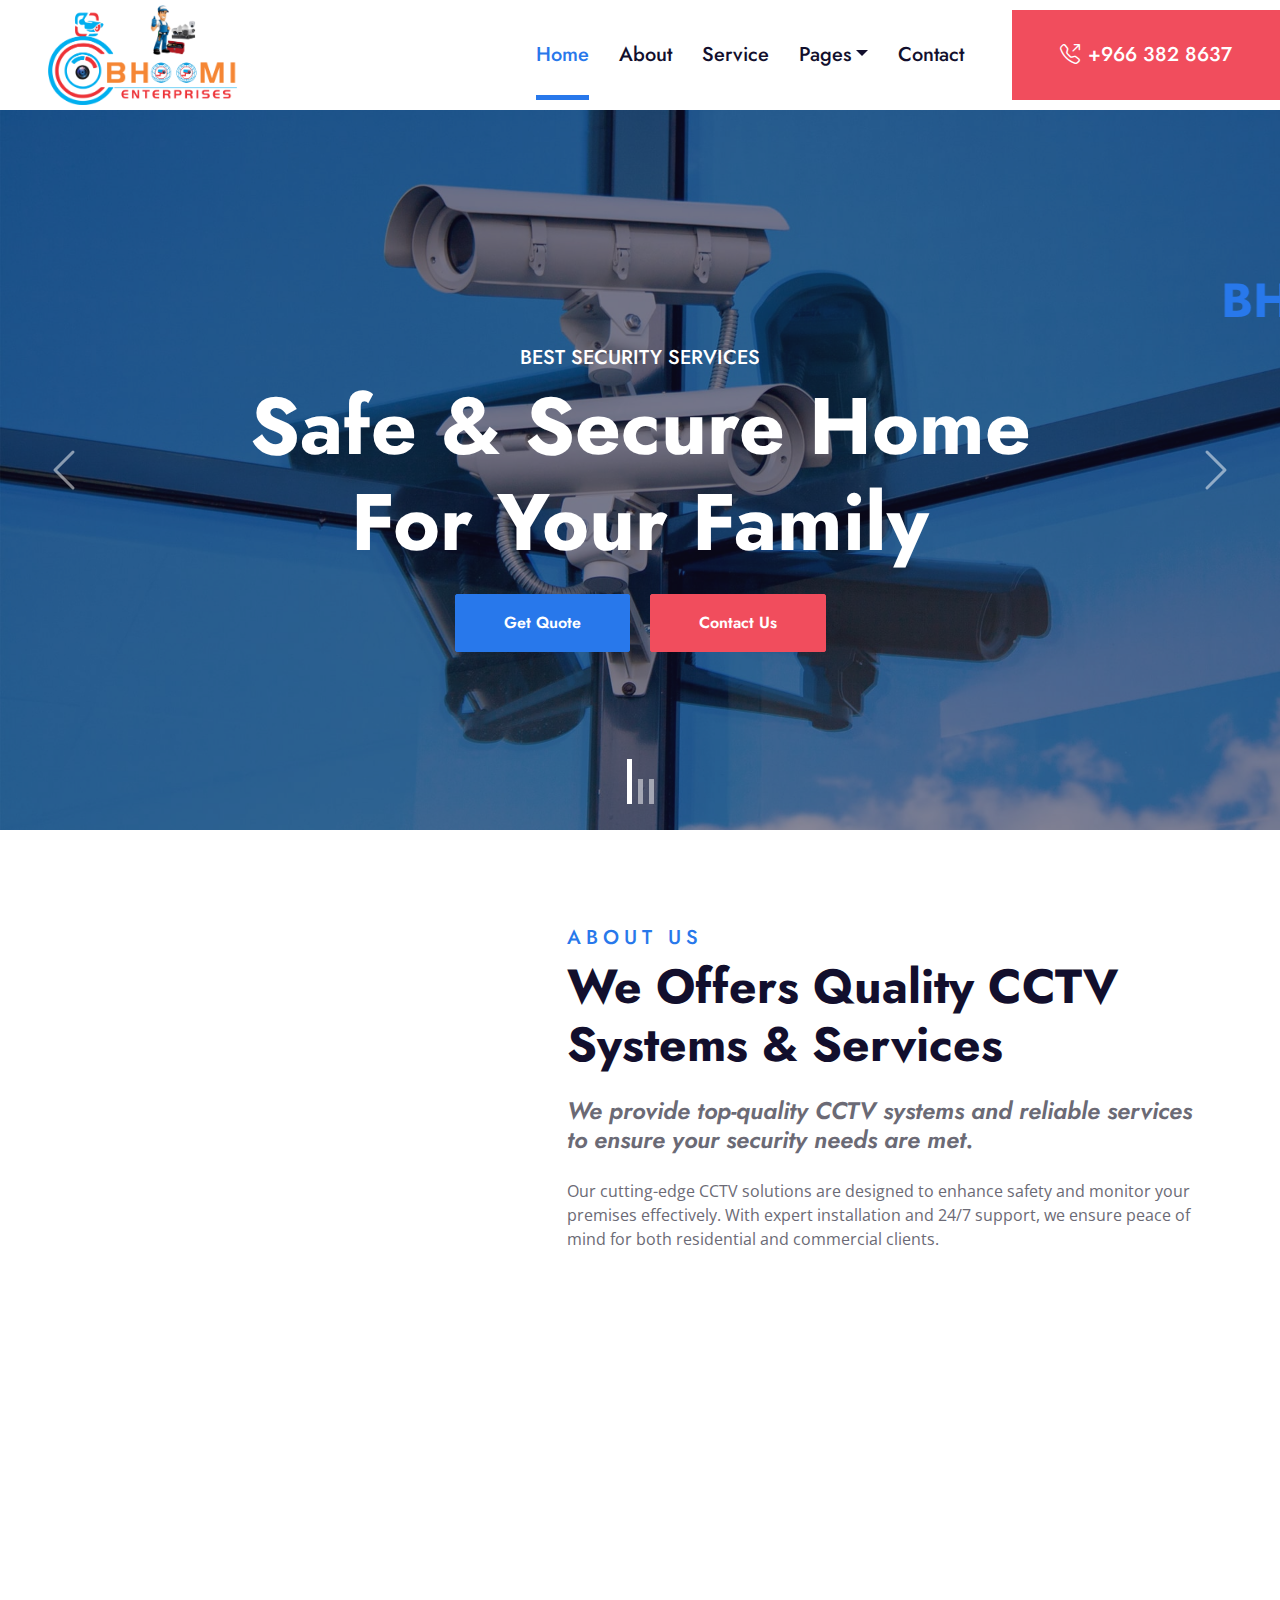
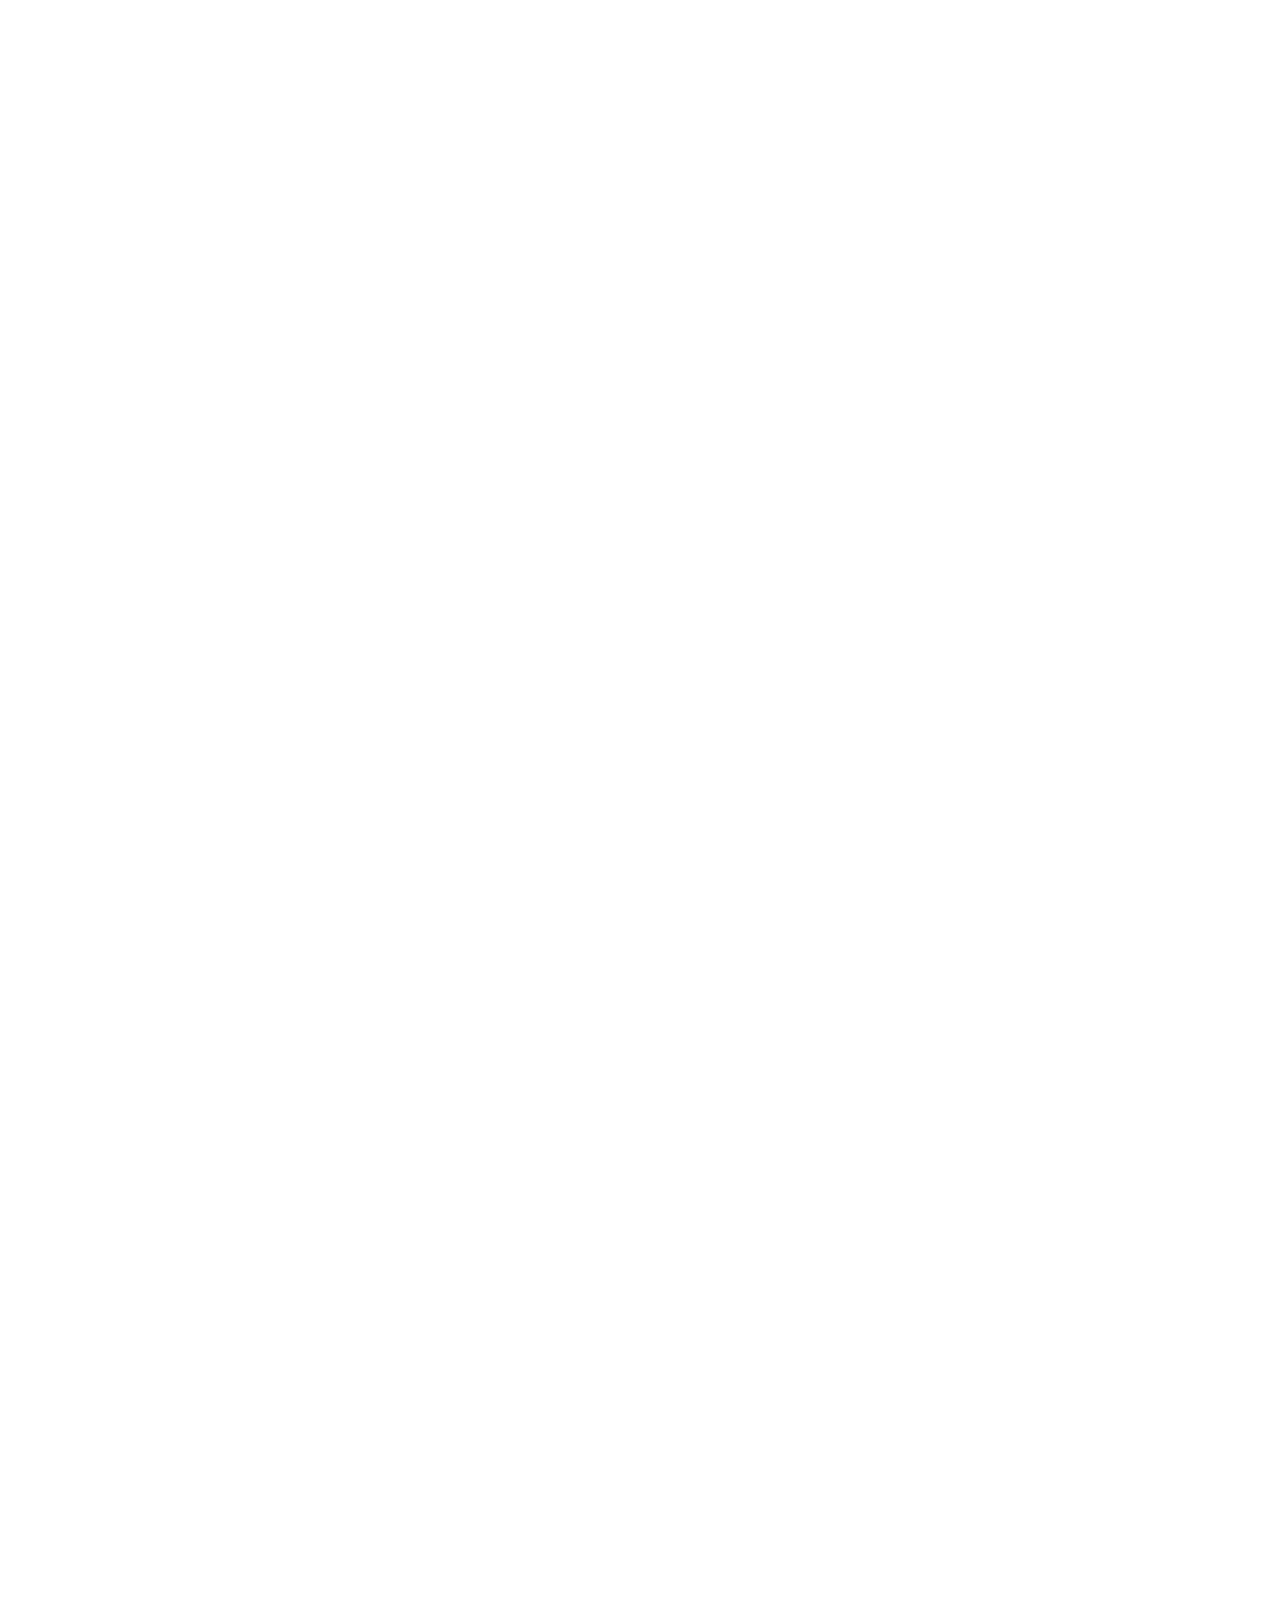
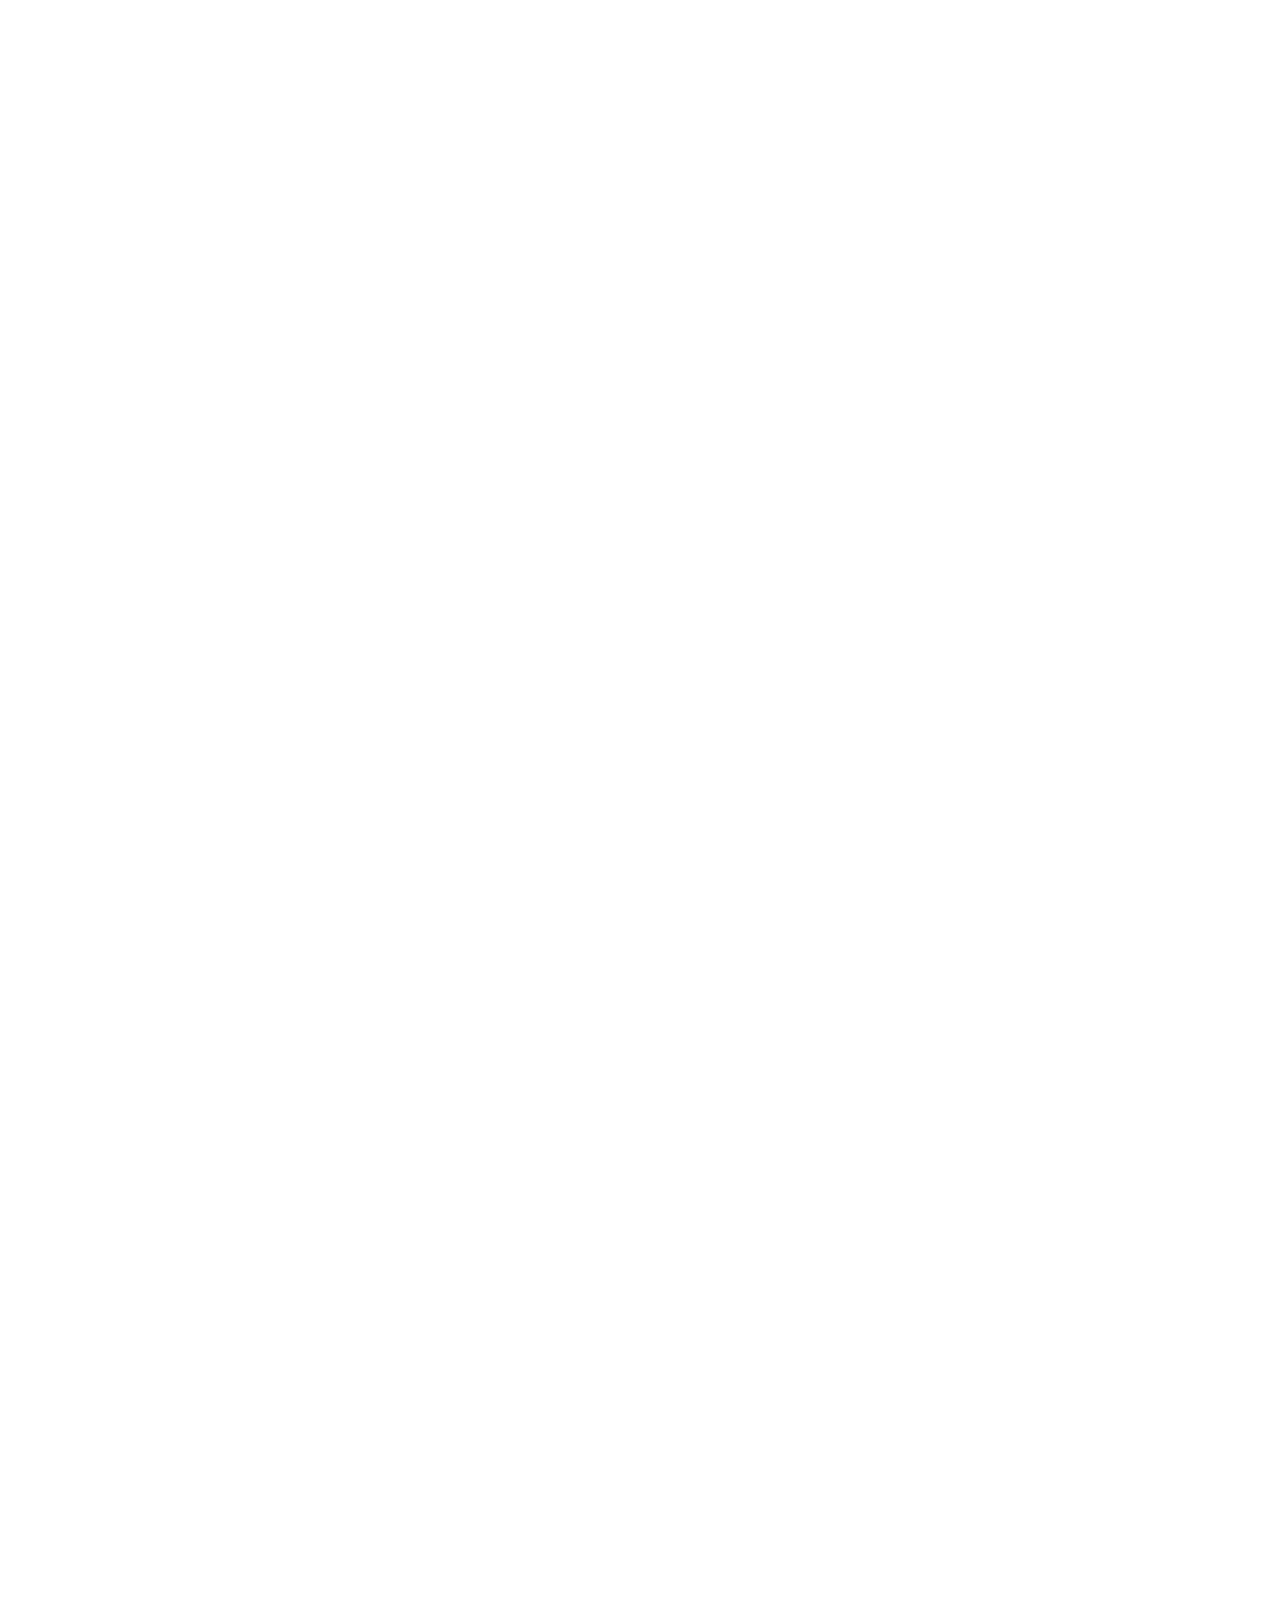
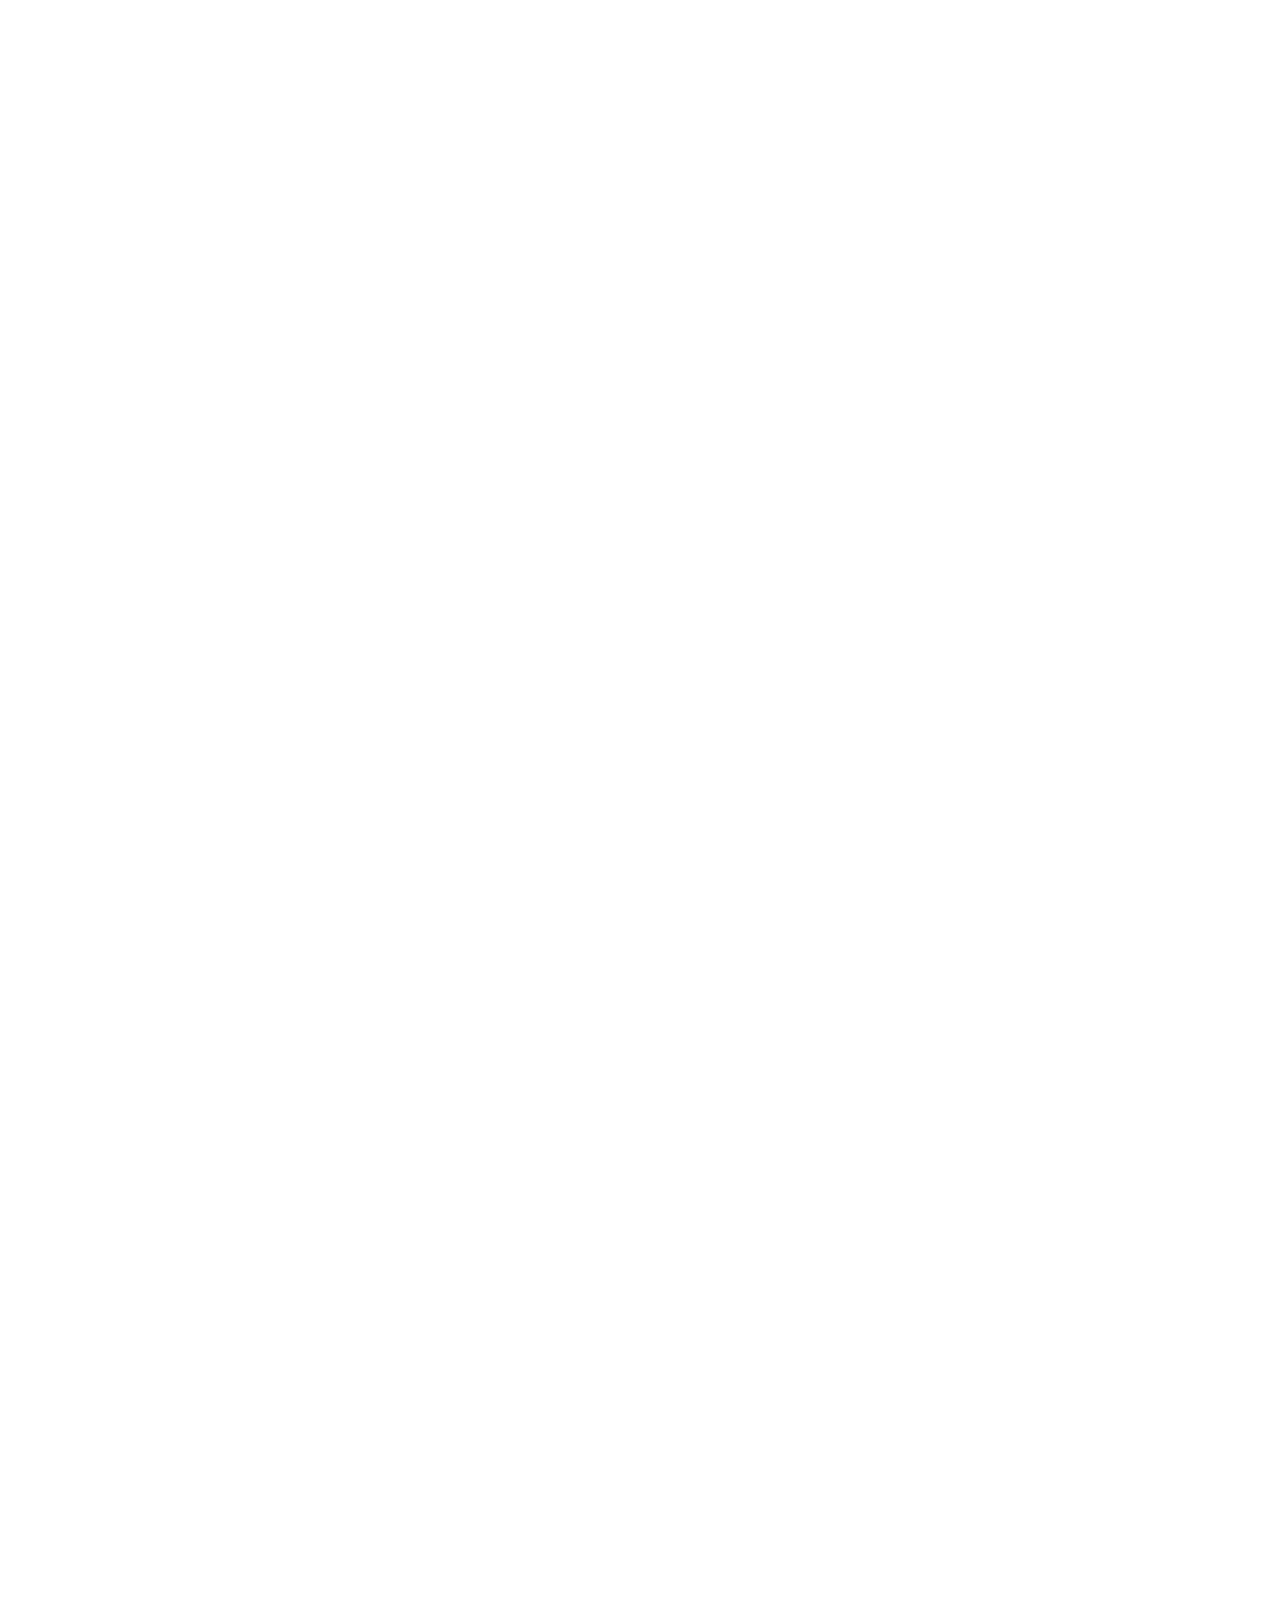
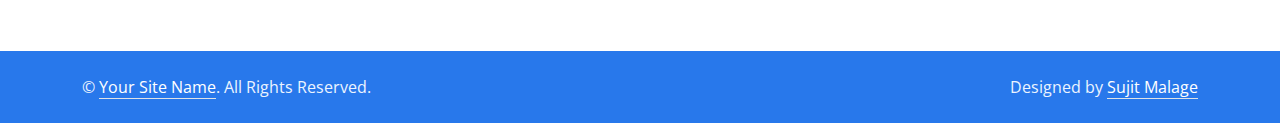
==== commit 73577caa: "Update index.html" ====
--- a/index.html
+++ b/index.html
@@ -341,7 +341,7 @@
                     <div class="position-relative rounded-top">
                         <img class="img-fluid rounded-top w-100" src="img/team-2.jpg" alt="">
                         <div class="position-absolute bottom-0 end-0 d-flex flex-column bg-white p-1" style="margin-right: -25px;">
-                            <a class="btn btn-outline-secondary btn-square m-1" href="#"><i class="fab fa-twitter fw-normal"></i></a>
+                            
                             <a class="btn btn-outline-secondary btn-square m-1" href="https://www.facebook.com/Deepu Darling (Deep)"><i class="fab fa-facebook-f fw-normal"></i></a>
                             <a class="btn btn-outline-secondary btn-square m-1" href=''><i class="fab fa-linkedin-in fw-normal"></i></a>
                             <a class="btn btn-outline-secondary btn-square m-1" href="https://instagram.com/am_her_deep"><i class="fab fa-instagram fw-normal"></i></a>
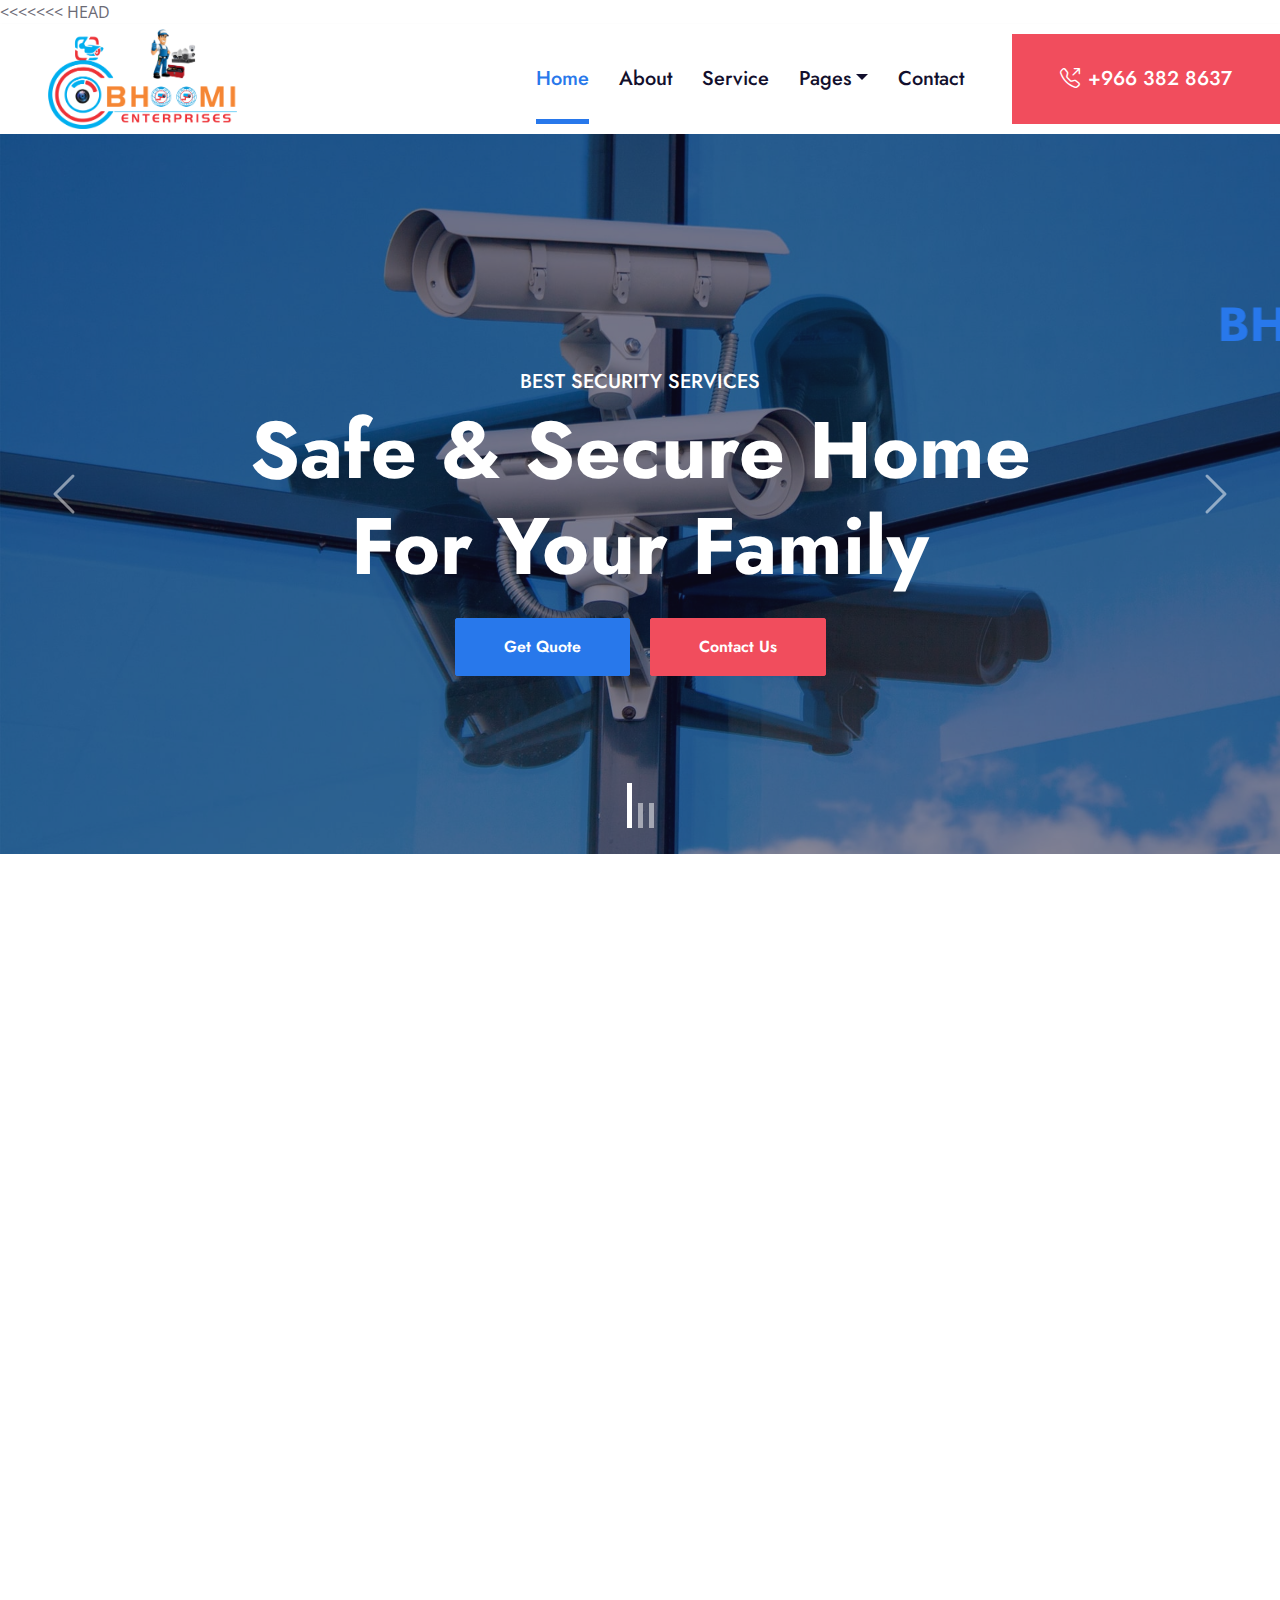
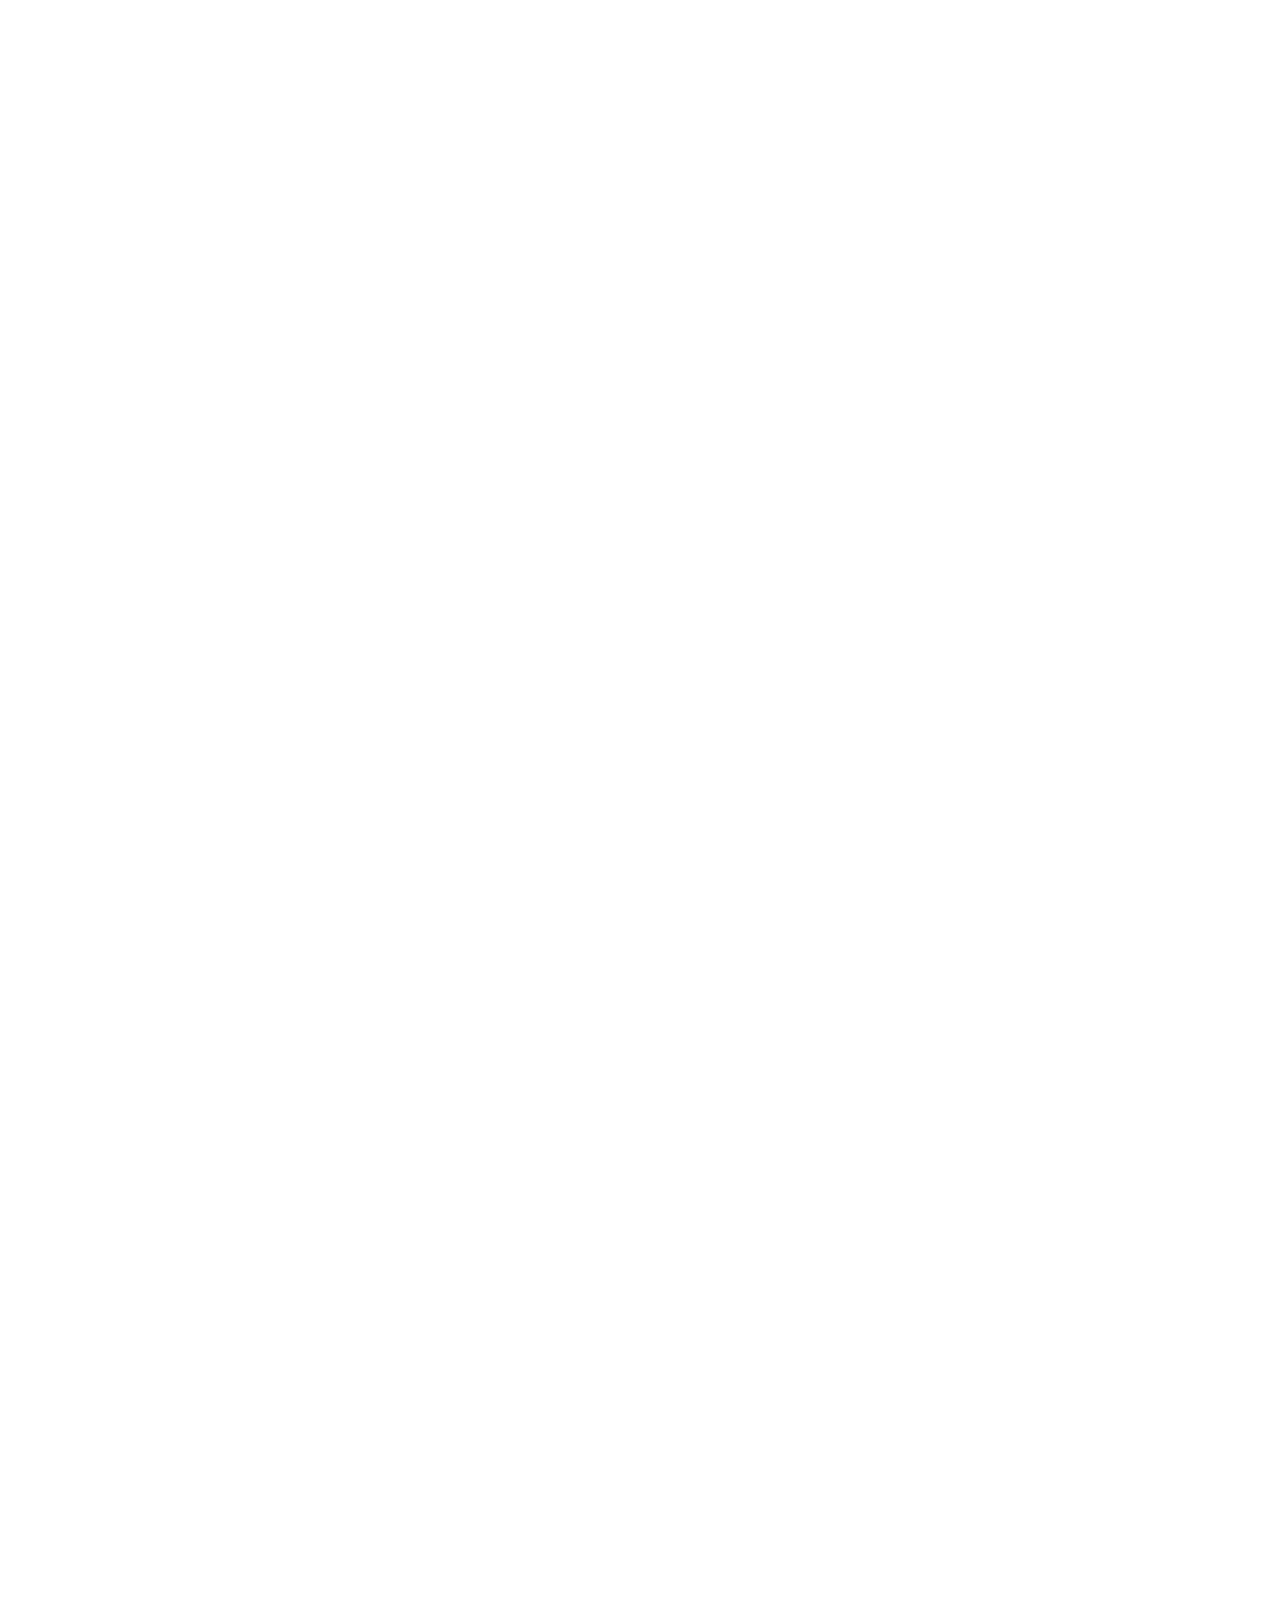
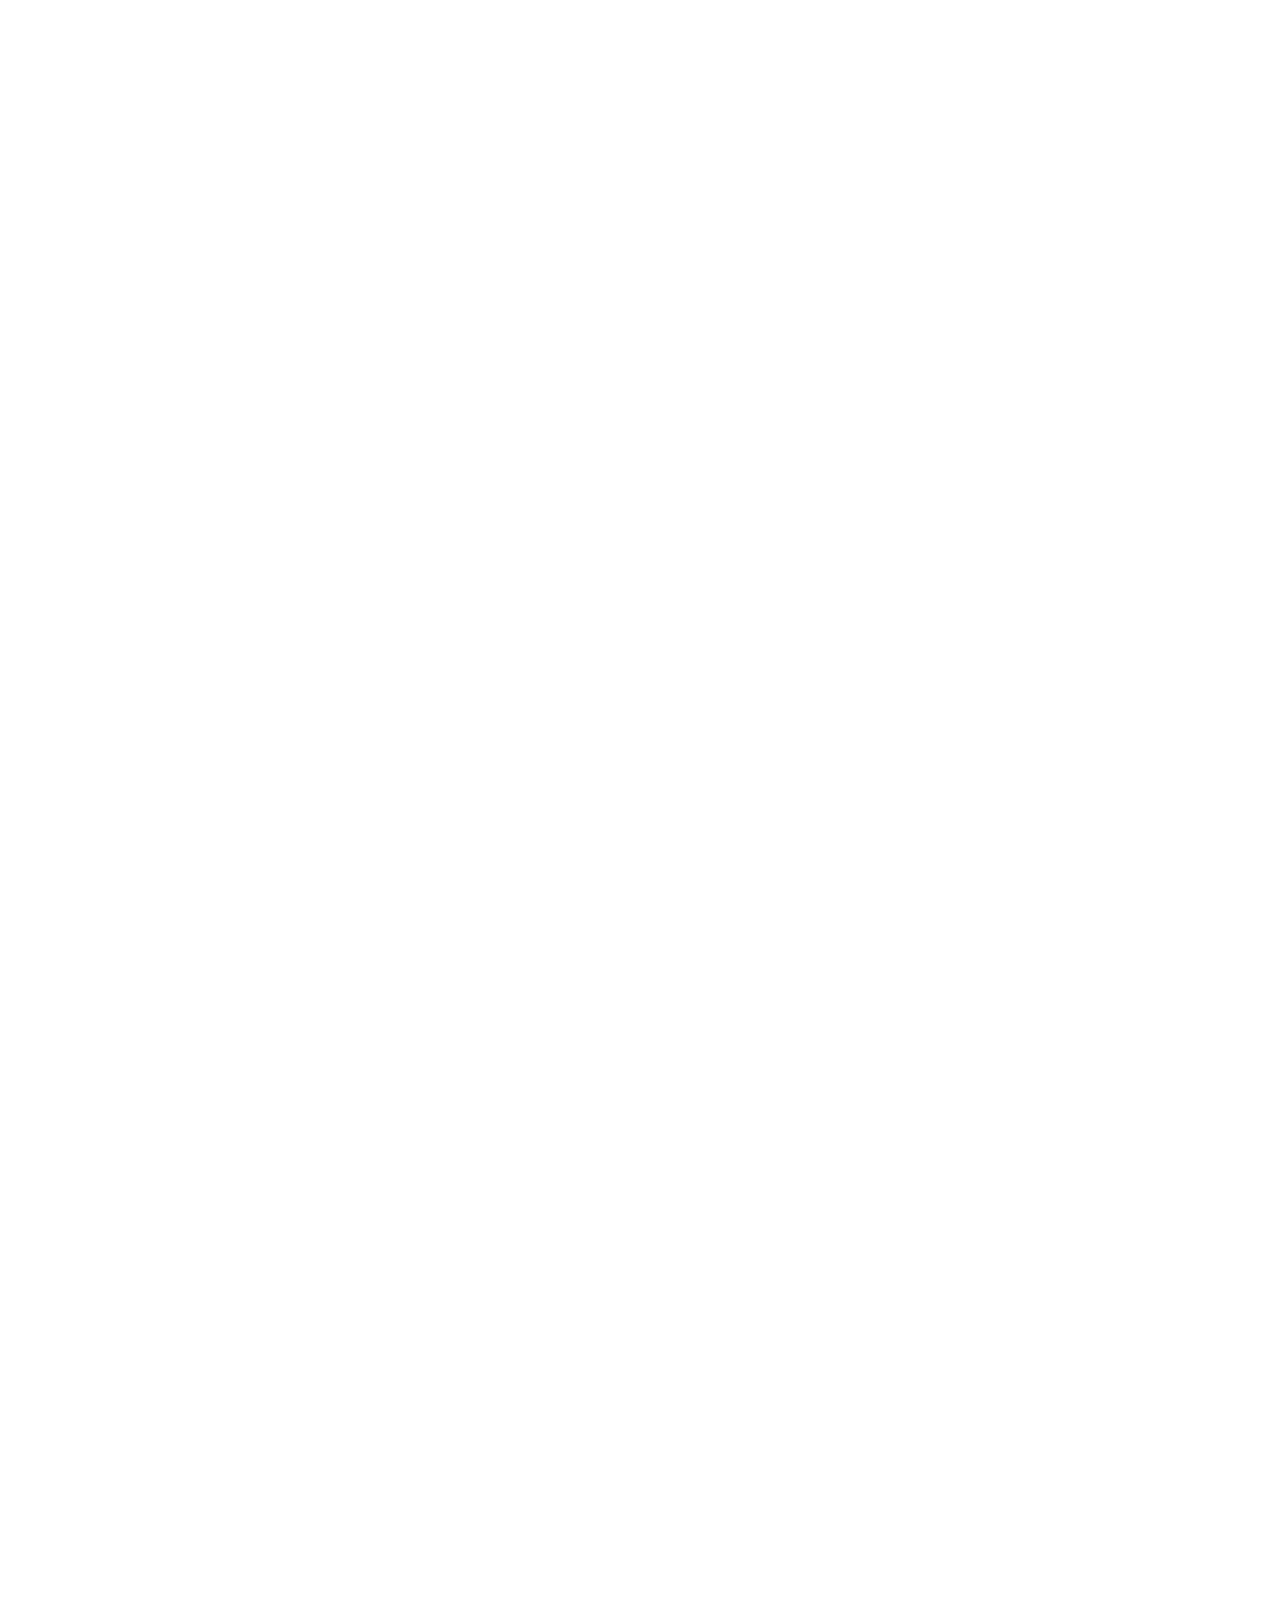
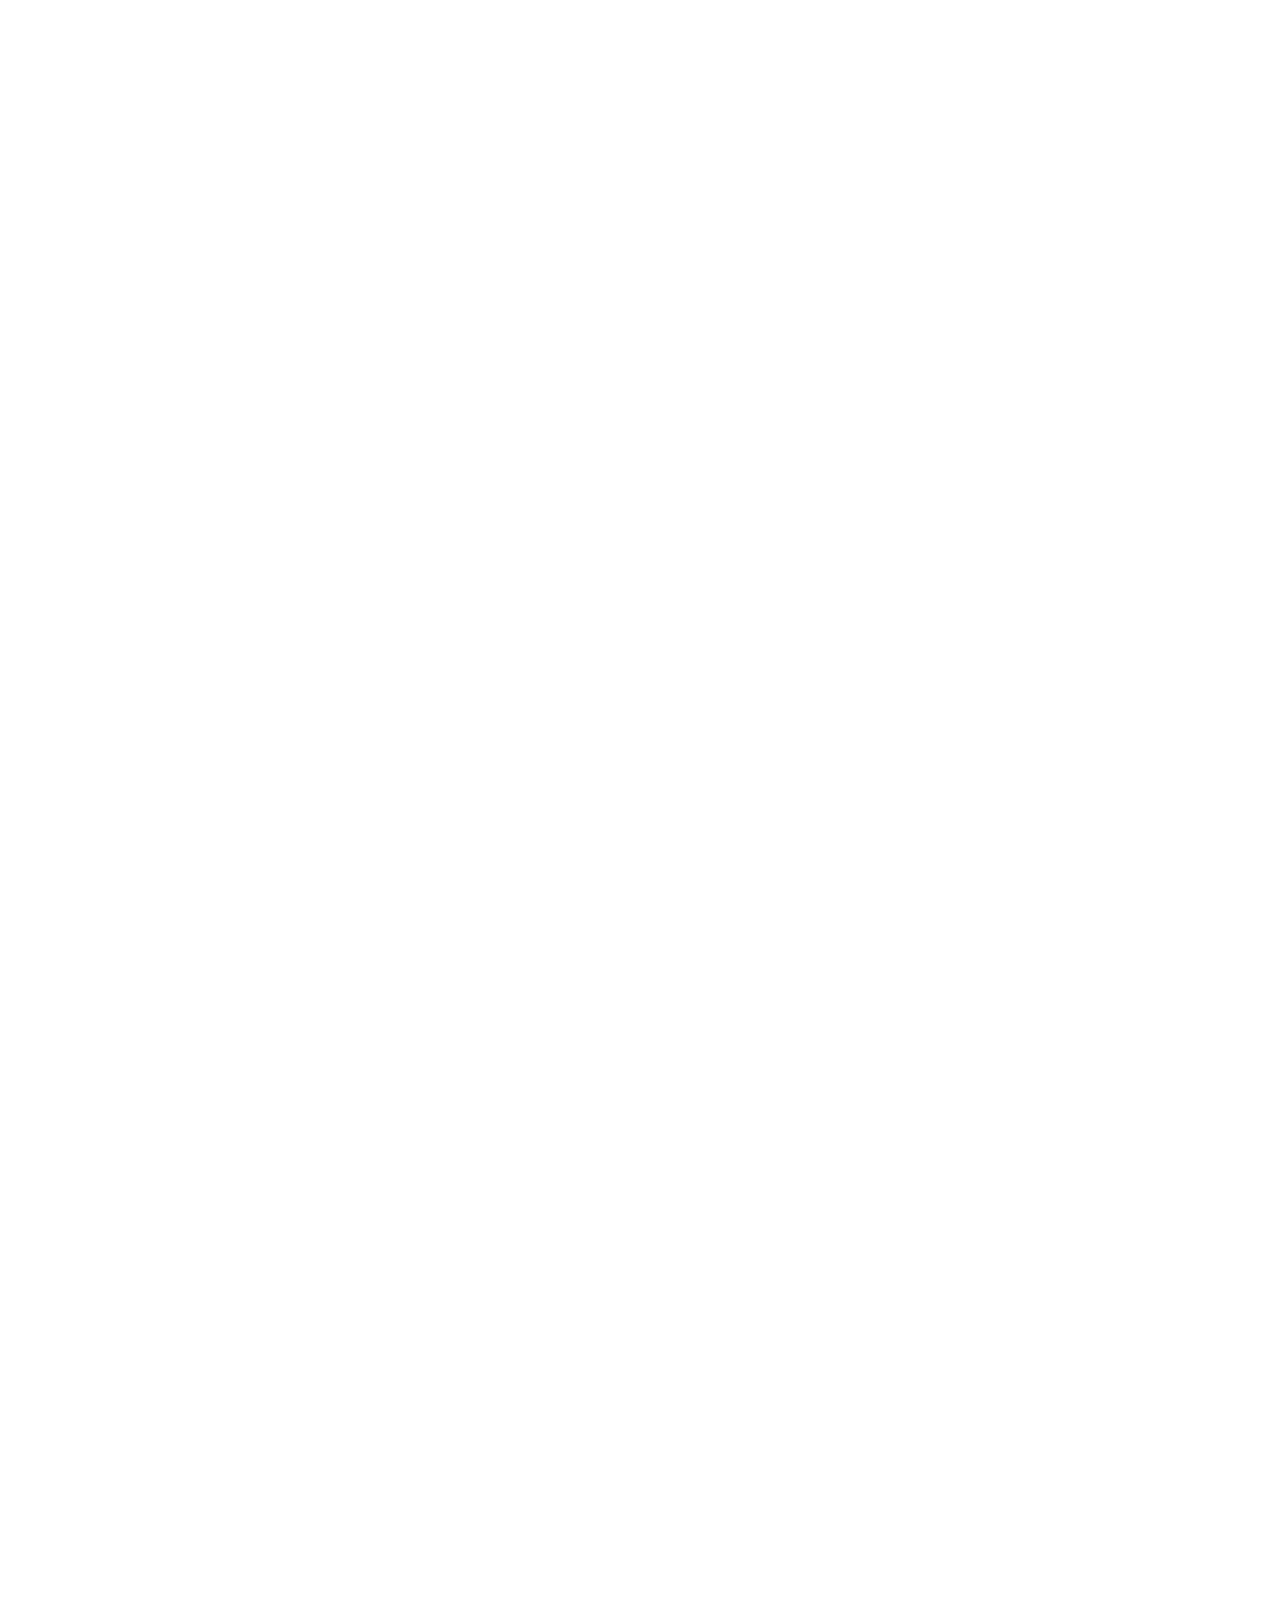
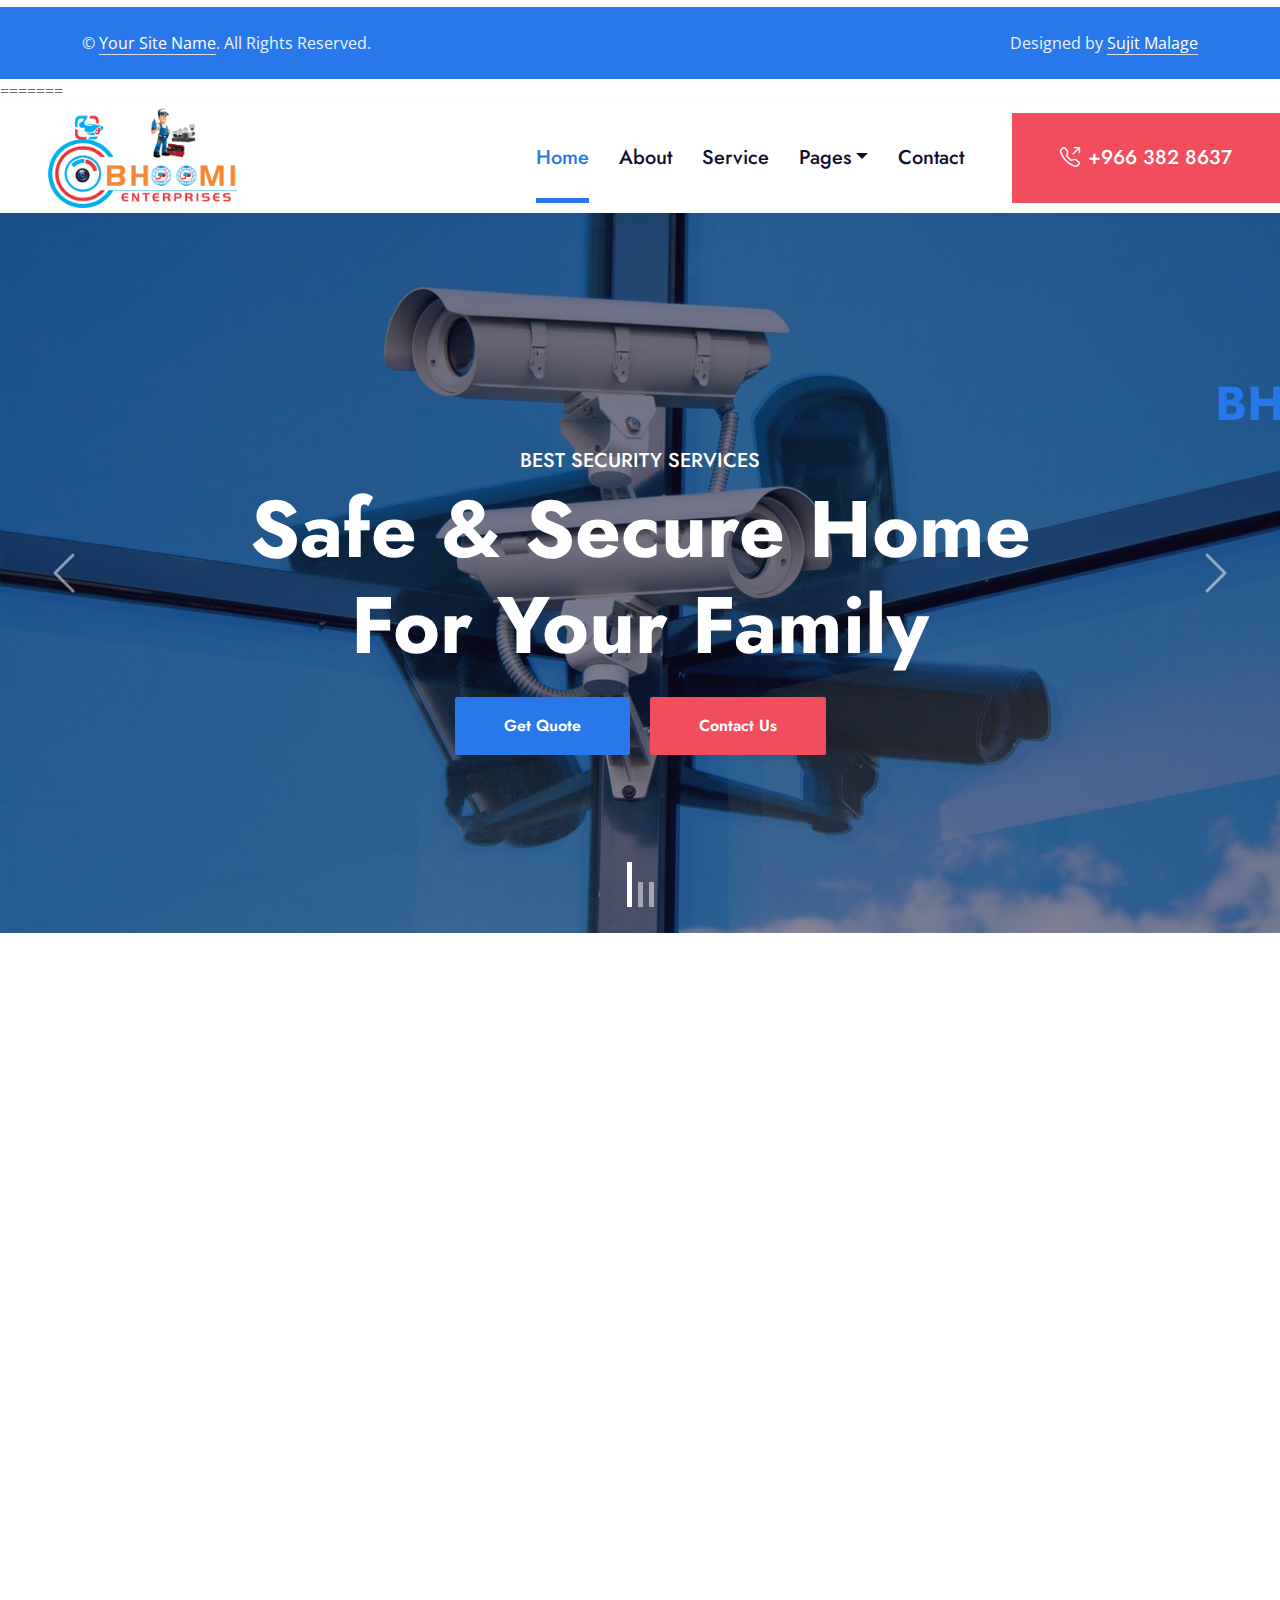
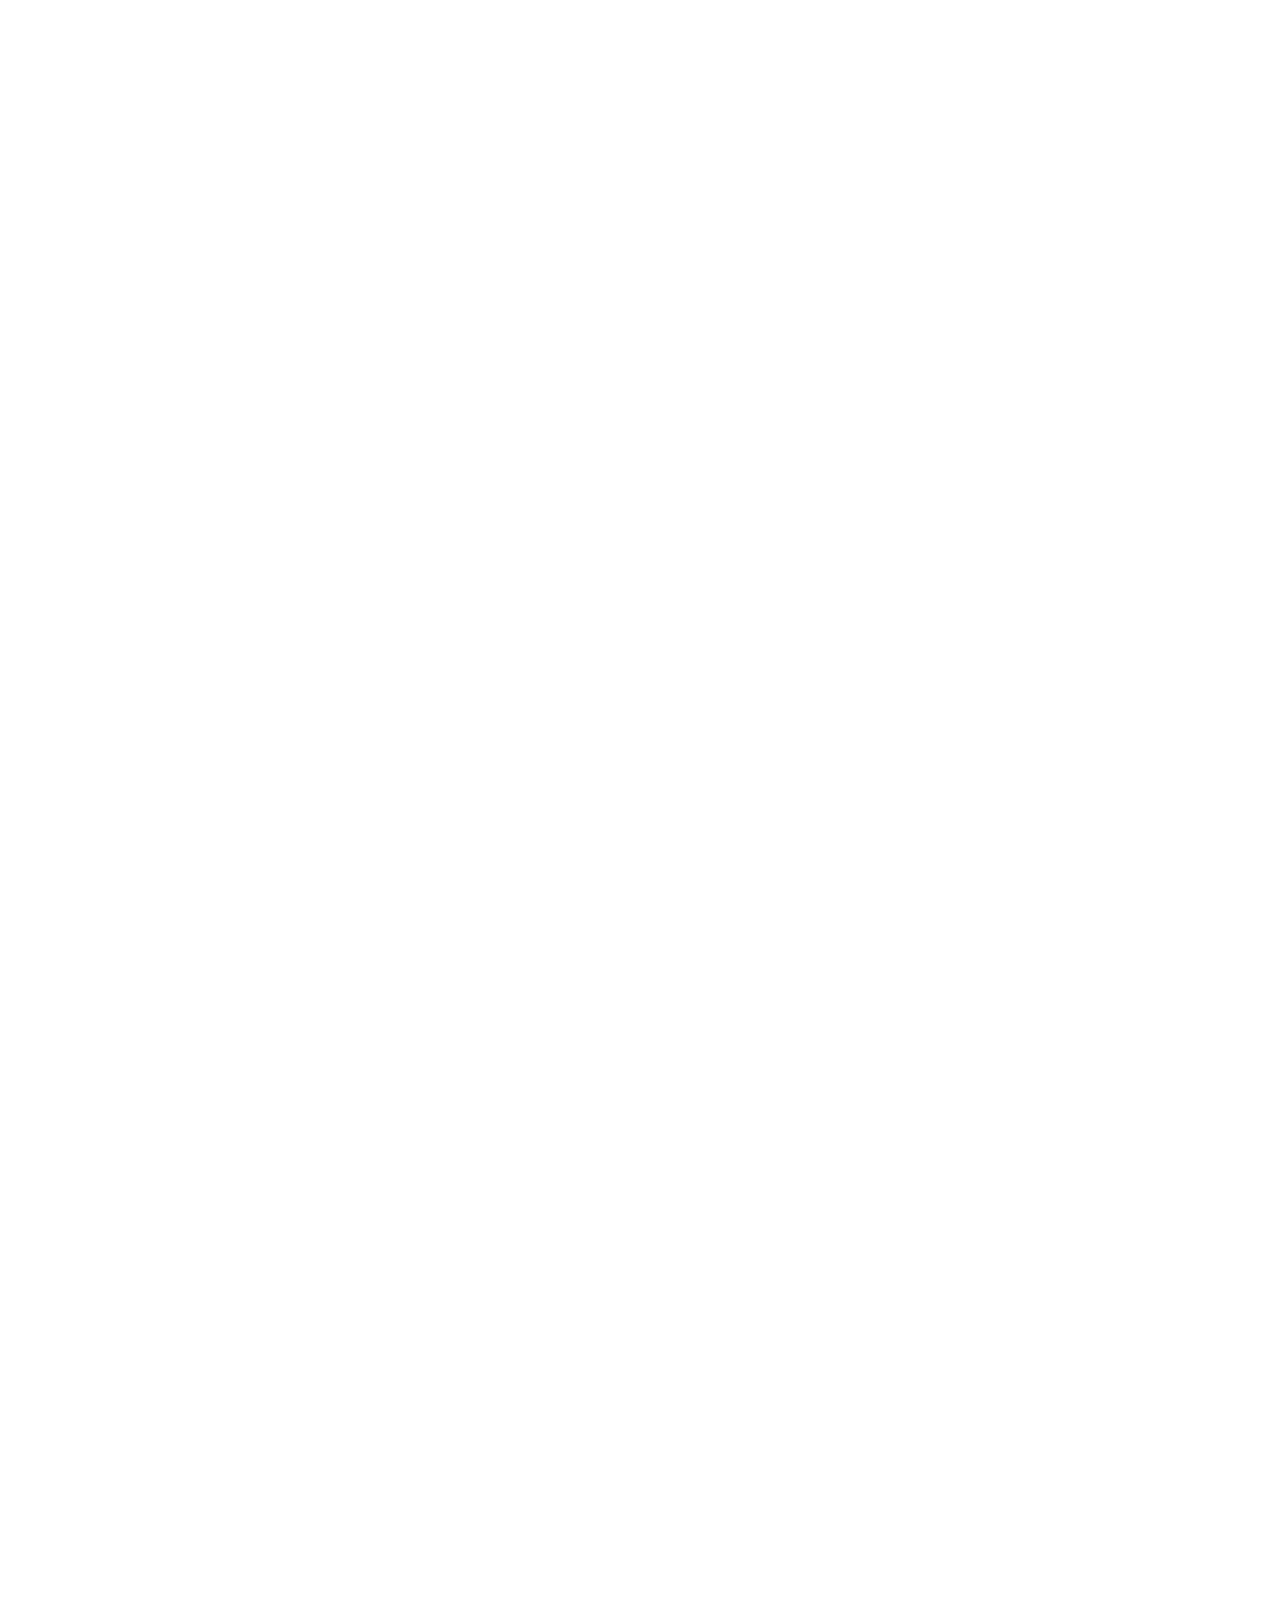
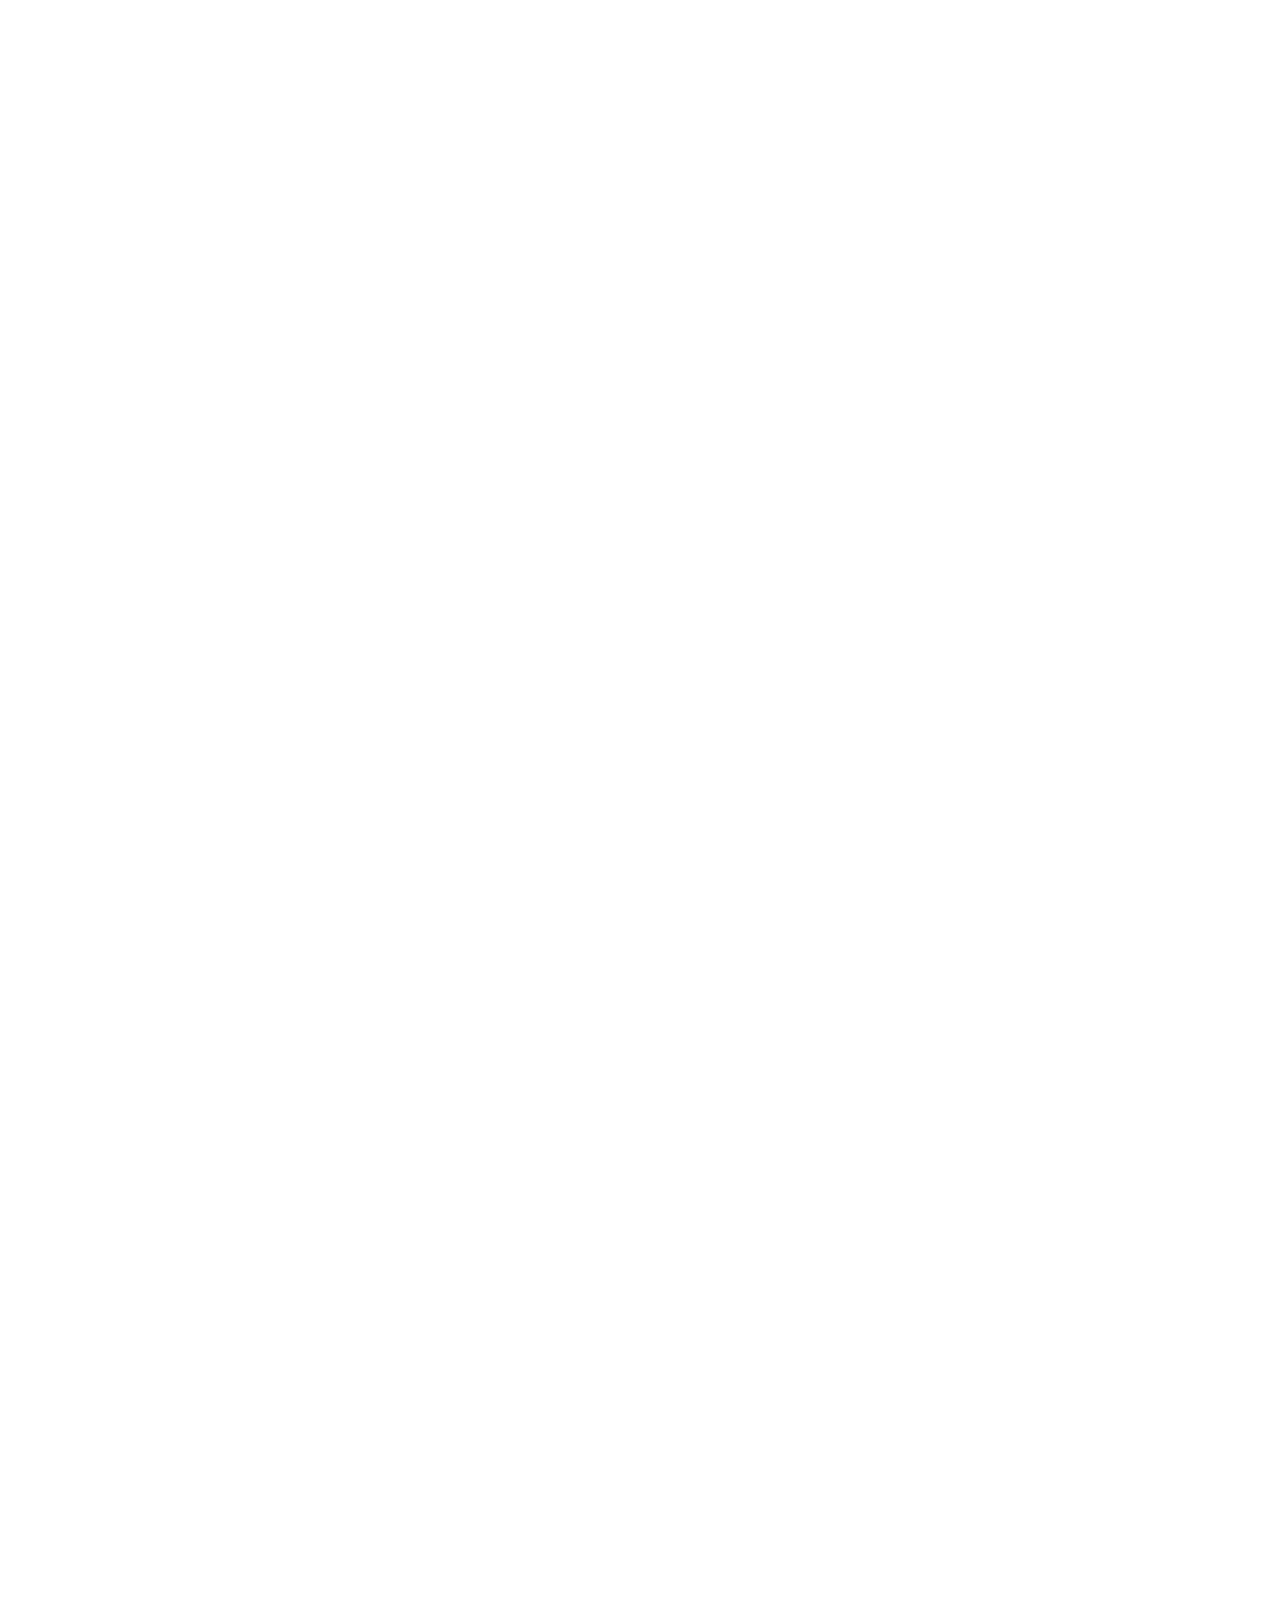
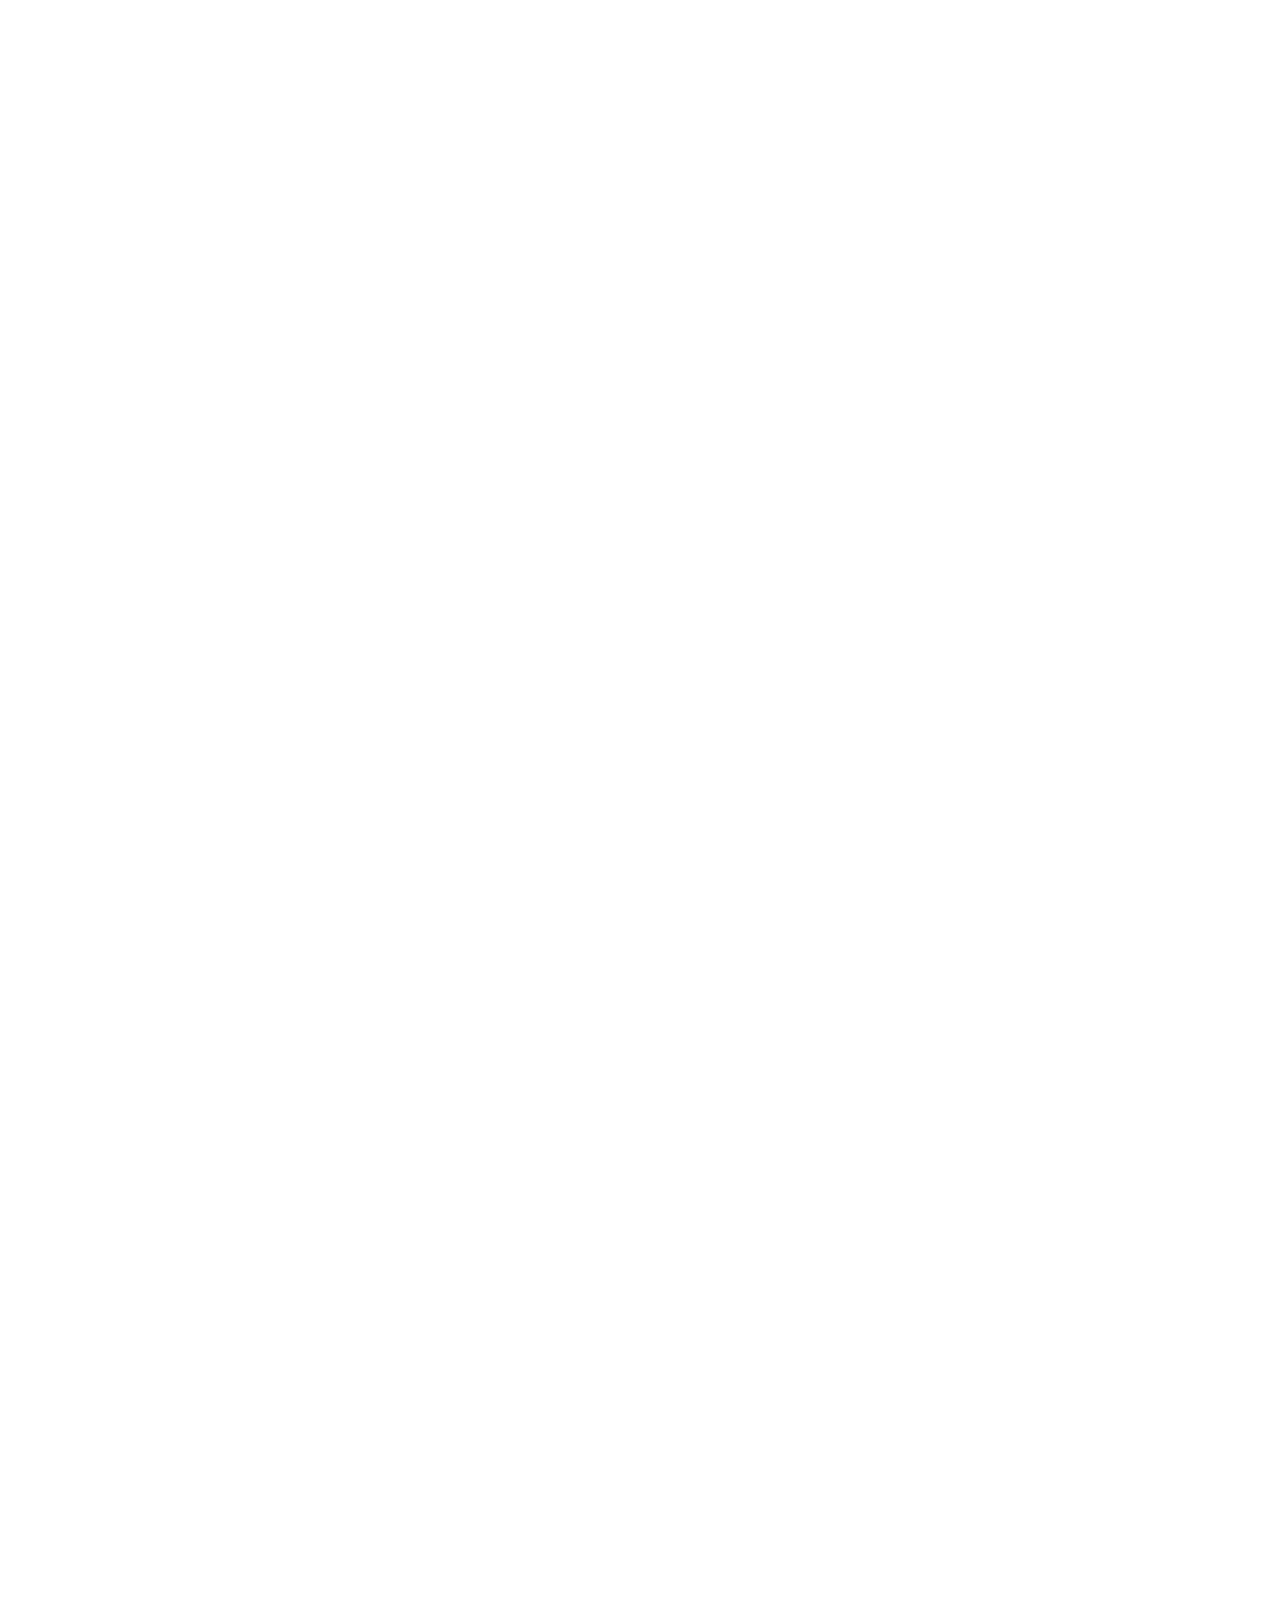
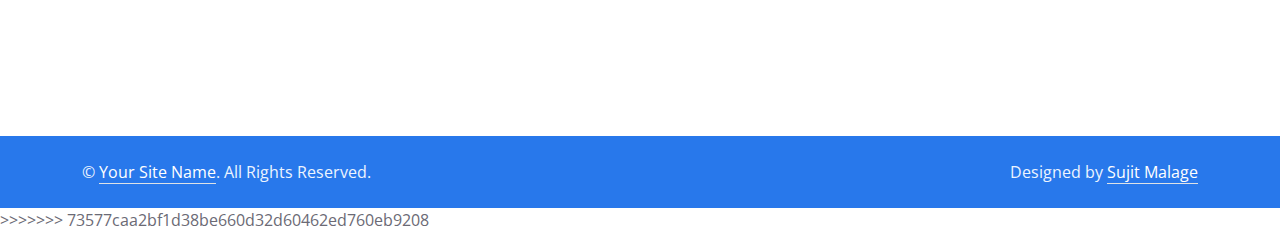
==== commit e850372f: "Resolved merge conflicts" ====
--- a/index.html
+++ b/index.html
@@ -1,3 +1,551 @@
+<<<<<<< HEAD
+<!DOCTYPE html>
+<html lang="en">
+
+<head>
+    <meta charset="utf-8">
+    <title>bhoomienterprise - CCTV Website </title>
+    <meta content="width=device-width, initial-scale=1.0" name="viewport">
+    <meta content="Free HTML Templates" name="keywords">
+    <meta content="Free HTML Templates" name="description">
+
+    <!-- Favicon -->
+    <link href="img/favicon.ico" rel="icon">
+
+    <!-- Google Web Fonts -->
+    <link rel="preconnect" href="https://fonts.gstatic.com">
+    <link href="https://fonts.googleapis.com/css2?family=Jost:wght@500;600;700&family=Open+Sans:wght@400;600&display=swap" rel="stylesheet"> 
+
+    <!-- Icon Font Stylesheet -->
+    <link href="https://cdnjs.cloudflare.com/ajax/libs/font-awesome/5.10.0/css/all.min.css" rel="stylesheet">
+    <link href="https://cdn.jsdelivr.net/npm/bootstrap-icons@1.4.1/font/bootstrap-icons.css" rel="stylesheet">
+    <link href="lib/flaticon/font/flaticon.css" rel="stylesheet">
+
+    <!-- Libraries Stylesheet -->
+    <link href="lib/owlcarousel/assets/owl.carousel.min.css" rel="stylesheet">
+    <link href="lib/animate/animate.min.css" rel="stylesheet">
+
+    <!-- Customized Bootstrap Stylesheet -->
+    <link href="css/bootstrap.min.css" rel="stylesheet">
+
+    <!-- Template Stylesheet -->
+    <link href="css/style.css" rel="stylesheet">
+</head>
+
+<body>
+    <!-- Navbar Start -->
+    <nav class="navbar navbar-expand-lg bg-white navbar-light shadow-sm py-3 py-lg-0 px-3 px-lg-0">
+        <a href="index.html" class="navbar-brand ms-lg-5">
+            <h1 class="display-5 m-0">
+                <img src="img/logo1.png" alt="Logo" style="height: 100px; ">
+              </h1>
+        </a>
+        <button class="navbar-toggler" type="button" data-bs-toggle="collapse" data-bs-target="#navbarCollapse">
+            <span class="navbar-toggler-icon"></span>
+        </button>
+        <div class="collapse navbar-collapse" id="navbarCollapse">
+            <div class="navbar-nav ms-auto py-0">
+                <a href="index.html" class="nav-item nav-link active">Home</a>
+                <a href="about.html" class="nav-item nav-link">About</a>
+                <a href="service.html" class="nav-item nav-link">Service</a>
+                <div class="nav-item dropdown">
+                    <a href="#" class="nav-link dropdown-toggle" data-bs-toggle="dropdown">Pages</a>
+                    <div class="dropdown-menu m-0">
+                        <a href="price.html" class="dropdown-item">Pricing Plan</a>
+                        <a href="blog.html" class="dropdown-item">Blog Grid</a>
+                        <a href="detail.html" class="dropdown-item">Blog Detail</a>
+                        <a href="team.html" class="dropdown-item">The Team</a>
+                        <a href="testimonial.html" class="dropdown-item">Testimonial</a>
+                    </div>
+                </div>
+                <a href="contact.html" class="nav-item nav-link">Contact</a>
+                <a href="tel:966 382 8637" class="nav-item nav-link nav-contact bg-secondary text-white px-5 ms-lg-5"><i class="bi bi-telephone-outbound me-2"></i>+966 382 8637</a>
+            </div>
+        </div>
+    </nav>
+    <!-- Navbar End -->
+    
+
+
+    <!-- Carousel Start -->
+   
+    <div class="container-fluid p-0 mb-5">
+       
+        <div id="header-carousel" class="carousel slide carousel-fade" data-bs-ride="carousel">
+            <div class="carousel-indicators">
+                <button type="button" data-bs-target="#header-carousel" data-bs-slide-to="0" class="active" aria-current="true" aria-label="Slide 1"></button>
+                <button type="button" data-bs-target="#header-carousel" data-bs-slide-to="1" aria-label="Slide 2"></button>
+                <button type="button" data-bs-target="#header-carousel" data-bs-slide-to="2" aria-label="Slide 3"></button>
+              </div>
+              
+            <div class="carousel-inner">
+                <div class="carousel-item active">
+                   
+                    <img class="w-100" src="img/carousel-1.jpg" alt="Image">
+                   
+                    <div class="carousel-caption d-flex flex-column align-items-center justify-content-center">
+                        <marquee <Bold><h1 class="display-5 m-0 text-primary">BHOOMI<span class="text-secondary">Enterprises</span></h1></Bold></marquee>
+
+                        <div class="p-3" style="max-width: 900px;">
+                            
+                            <h5 class="text-white text-uppercase animated bounceInDown">Best Security Services</h5>
+                            <h1 class="display-1 text-white mb-md-4 animated zoomIn">Safe & Secure Home For Your Family</h1>
+                            <a href="" class="btn btn-primary py-md-3 px-md-5 me-3 animated slideInLeft">Get Quote</a>
+                            <a href="contact.html" class="btn btn-secondary py-md-3 px-md-5 animated slideInRight">Contact Us</a>
+                        </div>
+                    </div>
+                </div>
+                <div class="carousel-item">
+                    <img class="w-100" src="img/carousel-2.jpg" alt="Image">
+                    <div class="carousel-caption d-flex flex-column align-items-center justify-content-center">
+                        <div class="p-3" style="max-width: 900px;">
+                            <h5 class="text-white text-uppercase animated bounceInDown">Best Security Services</h5>
+                            <h1 class="display-1 text-white mb-md-4 animated zoomIn">Safe & Secure Home For Your Family</h1>
+                            <a href="" class="btn btn-primary py-md-3 px-md-5 me-3 animated slideInLeft">Get Quote</a>
+                            <a href="" class="btn btn-secondary py-md-3 px-md-5 animated slideInRight">Contact Us</a>
+                        </div>
+                    </div>
+                </div>
+                <div class="carousel-item">
+                    <img class="w-100" src="img/carousel-3.jpg" alt="Image">
+                    <div class="carousel-caption d-flex flex-column align-items-center justify-content-center">
+                        <div class="p-3" style="max-width: 900px;">
+                            <h5 class="text-white text-uppercase animated bounceInDown">Best Security Services</h5>
+                            <h1 class="display-1 text-white mb-md-4 animated zoomIn">Safe & Secure Home For Your Family</h1>
+                            <a href="" class="btn btn-primary py-md-3 px-md-5 me-3 animated slideInLeft">Get Quote</a>
+                            <a href="" class="btn btn-secondary py-md-3 px-md-5 animated slideInRight">Contact Us</a>
+                        </div>
+                    </div>
+                </div>
+            </div>
+            <button class="carousel-control-prev" type="button" data-bs-target="#header-carousel"
+                data-bs-slide="prev">
+                <span class="carousel-control-prev-icon" aria-hidden="true"></span>
+                <span class="visually-hidden">Previous</span>
+            </button>
+            <button class="carousel-control-next" type="button" data-bs-target="#header-carousel"
+                data-bs-slide="next">
+                <span class="carousel-control-next-icon" aria-hidden="true"></span>
+                <span class="visually-hidden">Next</span>
+            </button>
+        </div>
+    </div>
+    <!-- Carousel End -->
+
+
+    <!-- About Start -->
+    <div class="container-fluid py-5 wow fadeInUp" data-wow-delay="0.1s">
+        <div class="container">
+            <div class="row gx-5">
+                <div class="col-lg-5 mb-5 mb-lg-0" style="min-height: 500px;">
+                    <div class="position-relative h-100">
+                        <img class="position-absolute w-100 h-100 rounded wow zoomIn" data-wow-delay="0.3s" src="img/about.jpg" style="object-fit: cover;">
+                    </div>
+                </div>
+                <div class="col-lg-7">
+                    <div class="mb-4">
+                        <h5 class="text-primary text-uppercase" style="letter-spacing: 5px;">About Us</h5>
+                        <h1 class="display-5 mb-0">We Offers Quality CCTV Systems & Services</h1>
+                    </div>
+                    <h4 class="text-body fst-italic mb-4">We provide top-quality CCTV systems and reliable services to ensure your security needs are met.</h4>
+                    <p class="mb-4">Our cutting-edge CCTV solutions are designed to enhance safety and monitor your premises effectively. With expert installation and 24/7 support, we ensure peace of mind for both residential and commercial clients.</p>
+                    <div class="row g-3">
+                        <div class="col-sm-6 wow zoomIn" data-wow-delay="0.6s">
+                            <div class="bg-primary d-flex flex-column justify-content-center text-center border-bottom border-5 border-secondary rounded p-3" style="height: 200px;">
+                                <i class="fa fa-star fa-4x text-white mb-4"></i>
+                                <h4 class="text-white mb-0">2 Years Experience</h4>
+                            </div>
+                        </div>
+                        <div class="col-sm-6 wow zoomIn" data-wow-delay="0.9s">
+                           
+                        </div>
+                    </div>
+                </div>
+            </div>
+        </div>
+    </div>
+    <!-- About End -->
+    
+
+    <!-- Services Start -->
+    <div class="container-fluid py-5 wow fadeInUp" data-wow-delay="0.1s">
+        <div class="container">
+            <div class="text-center mx-auto mb-5" style="max-width: 600px;">
+                <h5 class="text-primary text-uppercase" style="letter-spacing: 5px;">Services</h5>
+                <h1 class="display-5 mb-0">Our Excellent CCTV Security Services</h1>
+            </div>
+            <div class="row g-5">
+                <div class="col-lg-4 col-md-6 wow zoomIn" data-wow-delay="0.3s">
+                    <div class="service-item bg-light border-bottom border-5 border-primary rounded">
+                        <div class="position-relative p-5">
+                            <i class="flaticon-cctv d-block display-1 fw-normal text-secondary mb-3"></i>
+                            <h5 class="text-primary mb-0">CCTV</h5>
+                            <h3 class="mb-3">Installation</h3>
+                            <p>We offer professional CCTV installation services to secure your property with seamless and efficient surveillance solutions</p>
+                            <a href="">Read More<i class="bi bi-arrow-right ms-2"></i></a>
+                        </div>
+                    </div>
+                </div>
+                <div class="col-lg-4 col-md-6 wow zoomIn" data-wow-delay="0.6s">
+                    <div class="service-item bg-light border-bottom border-5 border-primary rounded">
+                        <div class="position-relative p-5">
+                            <i class="flaticon-surveillance d-block display-1 fw-normal text-secondary mb-3"></i>
+                            <h5 class="text-primary mb-0">CCTV</h5>
+                            <h3 class="mb-3">Configuration</h3>
+                            <p>CCTV configuration involves setting up cameras, adjusting settings, and integrating systems for optimal surveillance and monitoring.</p>
+                            <a href="">Read More<i class="bi bi-arrow-right ms-2"></i></a>
+                        </div>
+                    </div>
+                </div>
+                <div class="col-lg-4 col-md-6 wow zoomIn" data-wow-delay="0.9s">
+                    <div class="service-item bg-light border-bottom border-5 border-primary rounded">
+                        <div class="position-relative p-5">
+                            <i class="flaticon-camera d-block display-1 fw-normal text-secondary mb-3"></i>
+                            <h5 class="text-primary mb-0">CCTV</h5>
+                            <h3 class="mb-3">Maintenance</h3>
+                            <p>We offer comprehensive CCTV maintenance services to ensure optimal performance and longevity of your security systems.</p>
+                            <a href="">Read More<i class="bi bi-arrow-right ms-2"></i></a>
+                        </div>
+                    </div>
+                </div>
+                <div class="col-lg-4 col-md-6 wow zoomIn" data-wow-delay="0.3s">
+                    <div class="service-item bg-light border-bottom border-5 border-primary rounded">
+                        <div class="position-relative p-5">
+                            <i class="flaticon-double d-block display-1 fw-normal text-secondary mb-3"></i>
+                            <h5 class="text-primary mb-0">CCTV</h5>
+                            <h3 class="mb-3">Repair & Service</h3>
+                            <p>We offer prompt and professional CCTV repair and maintenance services to keep your security systems running smoothly.</p>
+                            <a href="">Read More<i class="bi bi-arrow-right ms-2"></i></a>
+                        </div>
+                    </div>
+                </div>
+                <div class="col-lg-4 col-md-6 wow zoomIn" data-wow-delay="0.6s">
+                    <div class="service-item bg-light border-bottom border-5 border-primary rounded">
+                        <div class="position-relative p-5">
+                            <i class="flaticon-security-system d-block display-1 fw-normal text-secondary mb-3"></i>
+                            <h5 class="text-primary mb-0">CCTV</h5>
+                            <h3 class="mb-3">Monitoring</h3>
+                            <p>CCTV monitoring provides real-time surveillance to enhance security and deter potential threats.</p>
+                            <a href="">Read More<i class="bi bi-arrow-right ms-2"></i></a>
+                        </div>
+                    </div>
+                </div>
+                <div class="col-lg-4 col-md-6 wow zoomIn" data-wow-delay="0.9s">
+                    <div class="service-item bg-light border-bottom border-5 border-primary rounded">
+                        <div class="position-relative p-5">
+                            <i class="flaticon-recorder d-block display-1 fw-normal text-secondary mb-3"></i>
+                            <h5 class="text-primary mb-0">CCTV</h5>
+                            <h3 class="mb-3">Access Control</h3>
+                            <p>CCTV access control integrates surveillance with secure entry management, ensuring .</p>
+                            <a href="">Read More<i class="bi bi-arrow-right ms-2"></i></a>
+                        </div>
+                    </div>
+                </div>
+            </div>
+        </div>
+    </div>
+    <!-- Services End -->
+
+
+    <!-- Pricing Plan Start -->
+    <div class="container-fluid py-5 wow fadeInUp" data-wow-delay="0.1s" style="margin-bottom: 75px;">
+        <div class="container">
+            <div class="text-center mx-auto mb-5" style="max-width: 600px;">
+                <h5 class="text-primary text-uppercase" style="letter-spacing: 5px;">Pricing Plan</h5>
+                <h1 class="display-5 mb-0">Pricing Plan For CCTV Security Services</h1>
+            </div>
+            <div class="row g-5">
+                <div class="col-lg-4 wow slideInUp" data-wow-delay="0.3s">
+                    <div class="position-relative border border-primary rounded">
+                        <div class="bg-primary text-center pt-5 pb-4">
+                            <h3 class="text-white">HD Camera</h3>
+                            <h1 class="display-4 text-white">
+                                <small class="align-top"
+                                    style="font-size: 22px; line-height: 45px;"></small>15000<small
+                                    class="align-bottom" style="font-size: 16px; line-height: 40px;">₹
+                                    </small>
+                            </h1>
+                        </div>
+                        <div class="text-center py-5">
+                            <p class="border-bottom border-light mb-2 pb-2">4 set cameras</p>
+                            <p class="border-bottom border-light mb-2 pb-2">DVR</p>
+                            <p class="border-bottom border-light mb-2 pb-2">Router</p>
+                            <p class="border-bottom border-light mb-2 pb-2"></p>
+                            <p class="mb-2 pb-2"></p>
+                        </div>
+                        <a href="" class="btn btn-primary py-2 px-4 position-absolute top-100 start-50 translate-middle"></a>
+                    </div>
+                </div>
+                <div class="col-lg-4 wow slideInUp" data-wow-delay="0.6s">
+                    <div class="position-relative border border-secondary rounded">
+                        <div class="bg-secondary text-center pt-5 pb-4">
+                            <h3 class="text-white">IP Camera</h3>
+                            <h1 class="display-4 text-white">
+                                <small class="align-top"
+                                    style="font-size: 22px; line-height: 45px;"></small>21000<small
+                                    class="align-bottom" style="font-size: 16px; line-height: 40px;">
+                                    ₹</small>
+                            </h1>
+                        </div>
+                        <div class="text-center py-5">
+                            <p class="border-bottom border-light mb-2 pb-2">4 Set Cameras</p>
+                            <p class="border-bottom border-light mb-2 pb-2">NVR</p>
+                            <p class="border-bottom border-light mb-2 pb-2">Router</p>
+                            <p class="border-bottom border-light mb-2 pb-2"></p>
+                            <p class="mb-2 pb-2"></p>
+                        </div>
+                        <a href="" class="btn btn-secondary py-2 px-4 position-absolute top-100 start-50 translate-middle"></a>
+                    </div>
+                </div>
+                <div class="col-lg-4 wow slideInUp" data-wow-delay="0.9s">
+                    <div class="position-relative border border-primary rounded">
+                        <div class="bg-primary text-center pt-5 pb-4">
+                            <h3 class="text-white">Extended Plan</h3>
+                            <h1 class="display-4 text-white">
+                                <small class="align-top"
+                                    style="font-size: 22px; line-height: 45px;">$</small>2000<small
+                                    class="align-bottom" style="font-size: 16px; line-height: 40px;">/
+                                    Mo</small>
+                            </h1>
+                        </div>
+                        <div class="text-center py-5">
+                            <p class="border-bottom border-light mb-2 pb-2">4 Set Camera</p>
+                            <p class="border-bottom border-light mb-2 pb-2">NVR</p>
+                            <p class="border-bottom border-light mb-2 pb-2">Router</p>
+                            <p class="border-bottom border-light mb-2 pb-2"></p>
+                            <p class="mb-2 pb-2"></p>
+                        </div>
+                        <a href="" class="btn btn-primary py-2 px-4 position-absolute top-100 start-50 translate-middle"></a>
+                    </div>
+                </div>
+            </div>
+        </div>
+    </div>
+    <!-- Pricing Plan End -->
+
+
+   
+
+
+    <!-- Team Start -->
+    <div class="container-fluid py-5 wow fadeInUp" data-wow-delay="0.1s">
+        <div class="container">
+            <div class="text-center mx-auto mb-5" style="max-width: 600px;">
+                <h5 class="text-primary text-uppercase" style="letter-spacing: 5px;">CCTV Installer</h5>
+                <h1 class="display-5 mb-0">Our Professional Technician</h1>
+            </div>
+            <div class="row g-5">
+                <div class="col-lg-4 wow slideInUp" data-wow-delay="0.3s">
+                    
+                </div>
+                <div class="col-lg-4 wow slideInUp" data-wow-delay="0.6s">
+                    <div class="position-relative rounded-top">
+                        <img class="img-fluid rounded-top w-100" src="img/team-2.jpg" alt="">
+                        <div class="position-absolute bottom-0 end-0 d-flex flex-column bg-white p-1" style="margin-right: -25px;">
+                            
+                            <a class="btn btn-outline-secondary btn-square m-1" href="https://www.facebook.com/Deepu Darling (Deep)"><i class="fab fa-facebook-f fw-normal"></i></a>
+                            <a class="btn btn-outline-secondary btn-square m-1" href=''><i class="fab fa-linkedin-in fw-normal"></i></a>
+                            <a class="btn btn-outline-secondary btn-square m-1" href="https://instagram.com/am_her_deep"><i class="fab fa-instagram fw-normal"></i></a>
+                        </div>
+                    </div>
+                    <div class="bg-primary text-center rounded-bottom p-4">
+                        <h3 class="text-white">Deepak Shinge</h3>
+                        <p class="text-white m-0">CCTV Technician</p>
+                    </div>
+                </div>
+                <div class="col-lg-4 wow slideInUp" data-wow-delay="0.9s">
+                    
+                </div>
+            </div>
+        </div>
+    </div>
+    <!-- Team End -->
+
+
+    <!-- Testimonial Start -->
+    <div class="container-fluid py-5 wow fadeInUp" data-wow-delay="0.1s">
+        <div class="container">
+            <div class="text-center mx-auto mb-5" style="max-width: 600px;">
+                <h5 class="text-primary text-uppercase" style="letter-spacing: 5px;">Testimonial</h5>
+                <h1 class="display-5 mb-0">What People Say About Our Services</h1>
+            </div>
+            <div class="owl-carousel testimonial-carousel">
+                <div class="text-center pb-4">
+                    <img class="img-fluid mx-auto rounded-circle" src="img/testimonial-1.jpeg" style="width: 100px; height: 100px;" >
+                    <div class="testimonial-text bg-light rounded p-4 mt-n5">
+                        <p class="mt-5">"BHOOMI Enterprise exceeded my expectations! Their attention to detail and dedication were remarkable."
+                        </p>
+                        <h4 class="text-truncate">Ranadheer</h4>
+                        <i>Profession</i>
+                    </div>
+                </div>
+                <div class="text-center">
+                    <img class="img-fluid mx-auto rounded-circle" src="img/testimonial-2.jpg" style="width: 100px; height: 100px;" >
+                    <div class="testimonial-text bg-light rounded p-4 mt-n5">
+                        <p class="mt-5">"The team was professional and efficient. I highly recommend their services to anyone!"
+                        </p>
+                        <h4 class="text-truncate">Client Name</h4>
+                        <i>Profession</i>
+                    </div>
+                </div>
+                <div class="text-center">
+                    <img class="img-fluid mx-auto rounded-circle" src="img/testimonial-3.jpg" style="width: 100px; height: 100px;" >
+                    <div class="testimonial-text bg-light rounded p-4 mt-n5">
+                        <p class="mt-5">"I am thoroughly impressed with the quality of service from BHOOMI Enterprise. They are reliable, efficient, and a pleasure to work with."
+                        </p>
+                        <h4 class="text-truncate">Client Name</h4>
+                        <i>Profession</i>
+                    </div>
+                </div>
+                <div class="text-center">
+                    <img class="img-fluid mx-auto rounded-circle" src="img/testimonial-4.jpg" style="width: 100px; height: 100px;" >
+                    <div class="testimonial-text bg-light rounded p-4 mt-n5">
+                        <p class="mt-5">"Great experience! BHOOMI Enterprise truly cares about their clients and their work."
+                        </p>
+                        <h4 class="text-truncate">Client Name</h4>
+                        <i>Profession</i>
+                    </div>
+                </div>
+            </div>
+        </div>
+    </div>
+    <!-- Testimonial End -->
+
+
+    <!-- Blog Start -->
+    <div class="container-fluid py-5 wow fadeInUp" data-wow-delay="0.1s">
+        <div class="container">
+            <div class="text-center mx-auto mb-5" style="max-width: 600px;">
+                <h5 class="text-primary text-uppercase" style="letter-spacing: 5px;">Blog Post</h5>
+                <h1 class="display-5 mb-0">Latest Articles From Our Blog Post</h1>
+            </div>
+            <div class="row g-5">
+                <div class="col-lg-6 wow slideInUp" data-wow-delay="0.3s">
+                    <div class="blog-item">
+                        <div class="position-relative">
+                            <img class="img-fluid w-100 rounded-top" src="img/blog-1.jpg" alt="">
+                            <div class="blog-date">
+                                <h5 class="text-white fw-bold mb-0">01</h5>
+                                <h6 class="text-light mb-0">January</h6>
+                            </div>
+                        </div>
+                        <div class="bg-primary rounded-bottom p-5">
+                            <div class="d-flex mb-3">
+                                <span class="text-light text-uppercase">Admin</span>
+                                <span class="text-light px-2">|</span>
+                                <span class="text-light text-uppercase">Web Design</span>
+                            </div>
+                            <a class="h3 m-0 text-white" href="">Kasd dolor lorem sit justo rebum stet justo elitr dolor amet sit</a>
+                        </div>
+                    </div>
+                </div>
+                <div class="col-lg-6 wow slideInUp" data-wow-delay="0.6s">
+                    <div class="blog-item">
+                        <div class="position-relative">
+                            <img class="img-fluid w-100 rounded-top" src="img/blog-2.jpg" alt="">
+                            <div class="blog-date">
+                                <h5 class="text-white fw-bold mb-0">01</h5>
+                                <h6 class="text-light mb-0">January</h6>
+                            </div>
+                        </div>
+                        <div class="bg-primary rounded-bottom p-5">
+                            <div class="d-flex mb-3">
+                                <span class="text-light text-uppercase">Admin</span>
+                                <span class="text-light px-2">|</span>
+                                <span class="text-light text-uppercase">Web Design</span>
+                            </div>
+                            <a class="h3 m-0 text-white" href="">Kasd dolor lorem sit justo rebum stet justo elitr dolor amet sit</a>
+                        </div>
+                    </div>
+                </div>
+            </div>
+        </div>
+    </div>
+    <!-- Blog End -->
+    
+
+    <!-- Footer Start -->
+    <div class="container-fluid bg-dark text-light mt-5 py-5 wow fadeInUp" data-wow-delay="0.1s">
+        <div class="container pt-5">
+            <div class="row g-5">
+                <div class="col-lg-3 col-md-6">
+                    <h3 class="text-white mb-4">Quick Links</h3>
+                    <div class="d-flex flex-column justify-content-start">
+                        <a class="text-light mb-2" href="#"><i class="bi bi-arrow-right text-primary me-2"></i>Home</a>
+                        <a class="text-light mb-2" href="#"><i class="bi bi-arrow-right text-primary me-2"></i>About Us</a>
+                        <a class="text-light mb-2" href="#"><i class="bi bi-arrow-right text-primary me-2"></i>Our Services</a>
+                        <a class="text-light mb-2" href="#"><i class="bi bi-arrow-right text-primary me-2"></i>Latest Blog</a>
+                        <a class="text-light" href="#"><i class="bi bi-arrow-right text-primary me-2"></i>Contact Us</a>
+                    </div>
+                </div>
+                <div class="col-lg-3 col-md-6">
+                    <h3 class="text-white mb-4">Popular Links</h3>
+                    <div class="d-flex flex-column justify-content-start">
+                        <a class="text-light mb-2" href="#"><i class="bi bi-arrow-right text-primary me-2"></i>Home</a>
+                        <a class="text-light mb-2" href="#"><i class="bi bi-arrow-right text-primary me-2"></i>About Us</a>
+                        <a class="text-light mb-2" href="#"><i class="bi bi-arrow-right text-primary me-2"></i>Our Services</a>
+                        <a class="text-light mb-2" href="#"><i class="bi bi-arrow-right text-primary me-2"></i>Latest Blog</a>
+                        <a class="text-light" href="#"><i class="bi bi-arrow-right text-primary me-2"></i>Contact Us</a>
+                    </div>
+                </div>
+                <div class="col-lg-3 col-md-6">
+                    <h3 class="text-white mb-4">Get In Touch</h3>
+                    <p class="mb-2"><i class="bi bi-geo-alt text-primary me-2"></i>Ambedkar nagar sadalaga</p>
+                    <p class="mb-2" href="mailto:malagesujit838@gmail.com"><i class="bi bi-envelope-open text-primary me-2" ></i>bhoomienterprise@gmail.com</p>
+                    <p class="mb-0"><i class="bi bi-telephone text-primary me-2"></i>+91 966 382 8637</p>
+                </div>
+                <div class="col-lg-3 col-md-6">
+                    <h3 class="text-white mb-4">Follow Us</h3>
+                    <div class="d-flex">
+                        
+                        <a class="btn btn-lg btn-primary btn-lg-square rounded me-2" href="#"><i class="fab fa-linkedin-in fw-normal"></i></a>
+                        <a class="btn btn-lg btn-primary btn-lg-square rounded" href="https://instagram.com/bhoomi_enterprises_8637"><i class="fab fa-instagram fw-normal"></i></a>
+                    </div>
+                </div>
+                <div class="col-12">
+                    <form class="mx-auto" style="max-width: 600px;">
+                        <div class="input-group">
+                            <input type="text" class="form-control border-white p-3" placeholder="Your Email">
+                            <button class="btn btn-primary px-4">Sign Up</button>
+                        </div>
+                    </form>
+                </div>
+            </div>
+        </div>
+    </div>
+    <div class="container-fluid bg-primary text-light py-4">
+        <div class="container">
+            <div class="row g-5">
+                <div class="col-md-6 text-center text-md-start">
+                    <p class="mb-md-0">&copy; <a class="text-white border-bottom" href="#">Your Site Name</a>. All Rights Reserved.</p>
+                </div>
+                <div class="col-md-6 text-center text-md-end">
+                    <p class="mb-0">Designed by <a class="text-white border-bottom" href="https://htmlcodex.com">Sujit Malage</a></p>
+                </div>
+            </div>
+        </div>
+    </div>
+    <!-- Footer End -->
+
+
+    <!-- Back to Top -->
+    <a href="#" class="btn btn-lg btn-secondary btn-lg-square rounded back-to-top"><i class="bi bi-arrow-up"></i></a>
+
+
+    <!-- JavaScript Libraries -->
+    <script src="https://code.jquery.com/jquery-3.4.1.min.js"></script>
+    <script src="https://cdn.jsdelivr.net/npm/bootstrap@5.0.0/dist/js/bootstrap.bundle.min.js"></script>
+    <script src="lib/wow/wow.min.js"></script>
+    <script src="lib/easing/easing.min.js"></script>
+    <script src="lib/waypoints/waypoints.min.js"></script>
+    <script src="lib/owlcarousel/owl.carousel.min.js"></script>
+
+    <!-- Template Javascript -->
+    <script src="js/main.js"></script>
+</body>
+
+</html>
+=======
 <!DOCTYPE html>
 <html lang="en">
 
@@ -544,3 +1092,4 @@
 </body>
 
 </html>
+>>>>>>> 73577caa2bf1d38be660d32d60462ed760eb9208
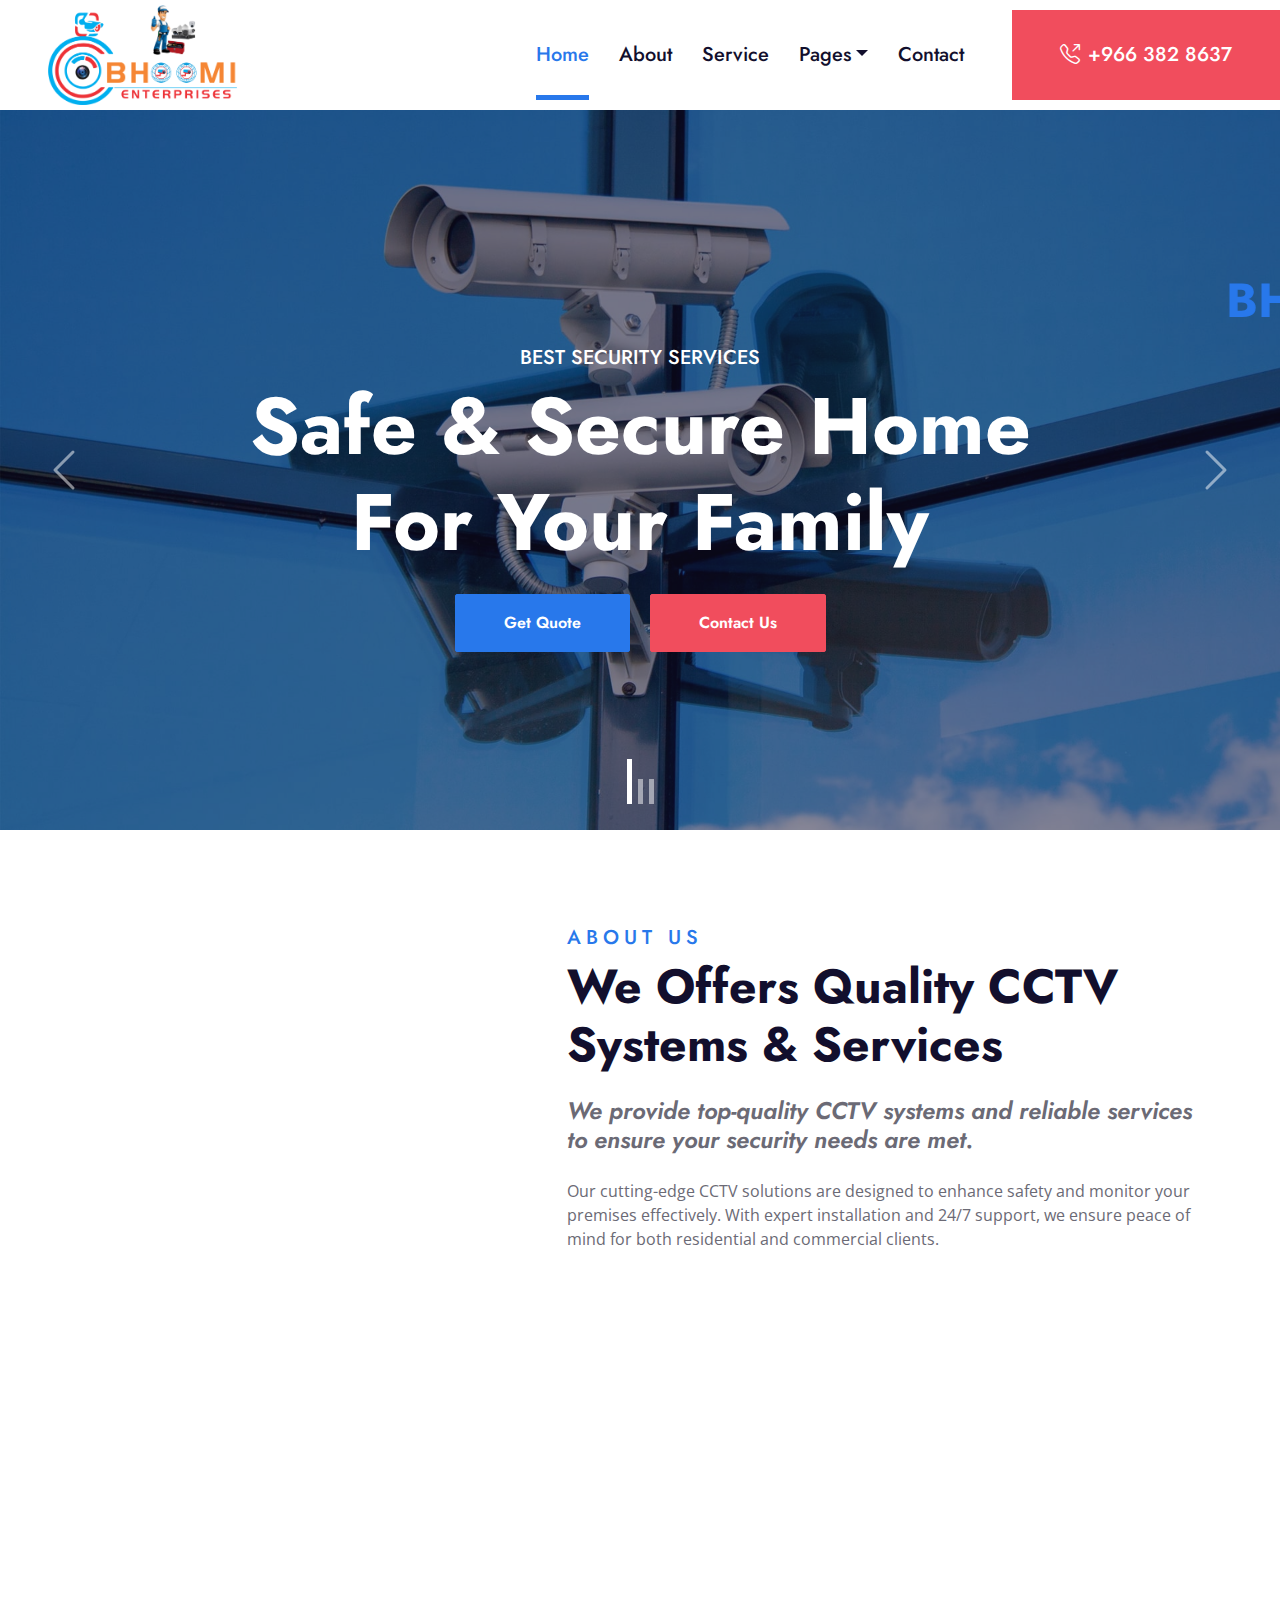
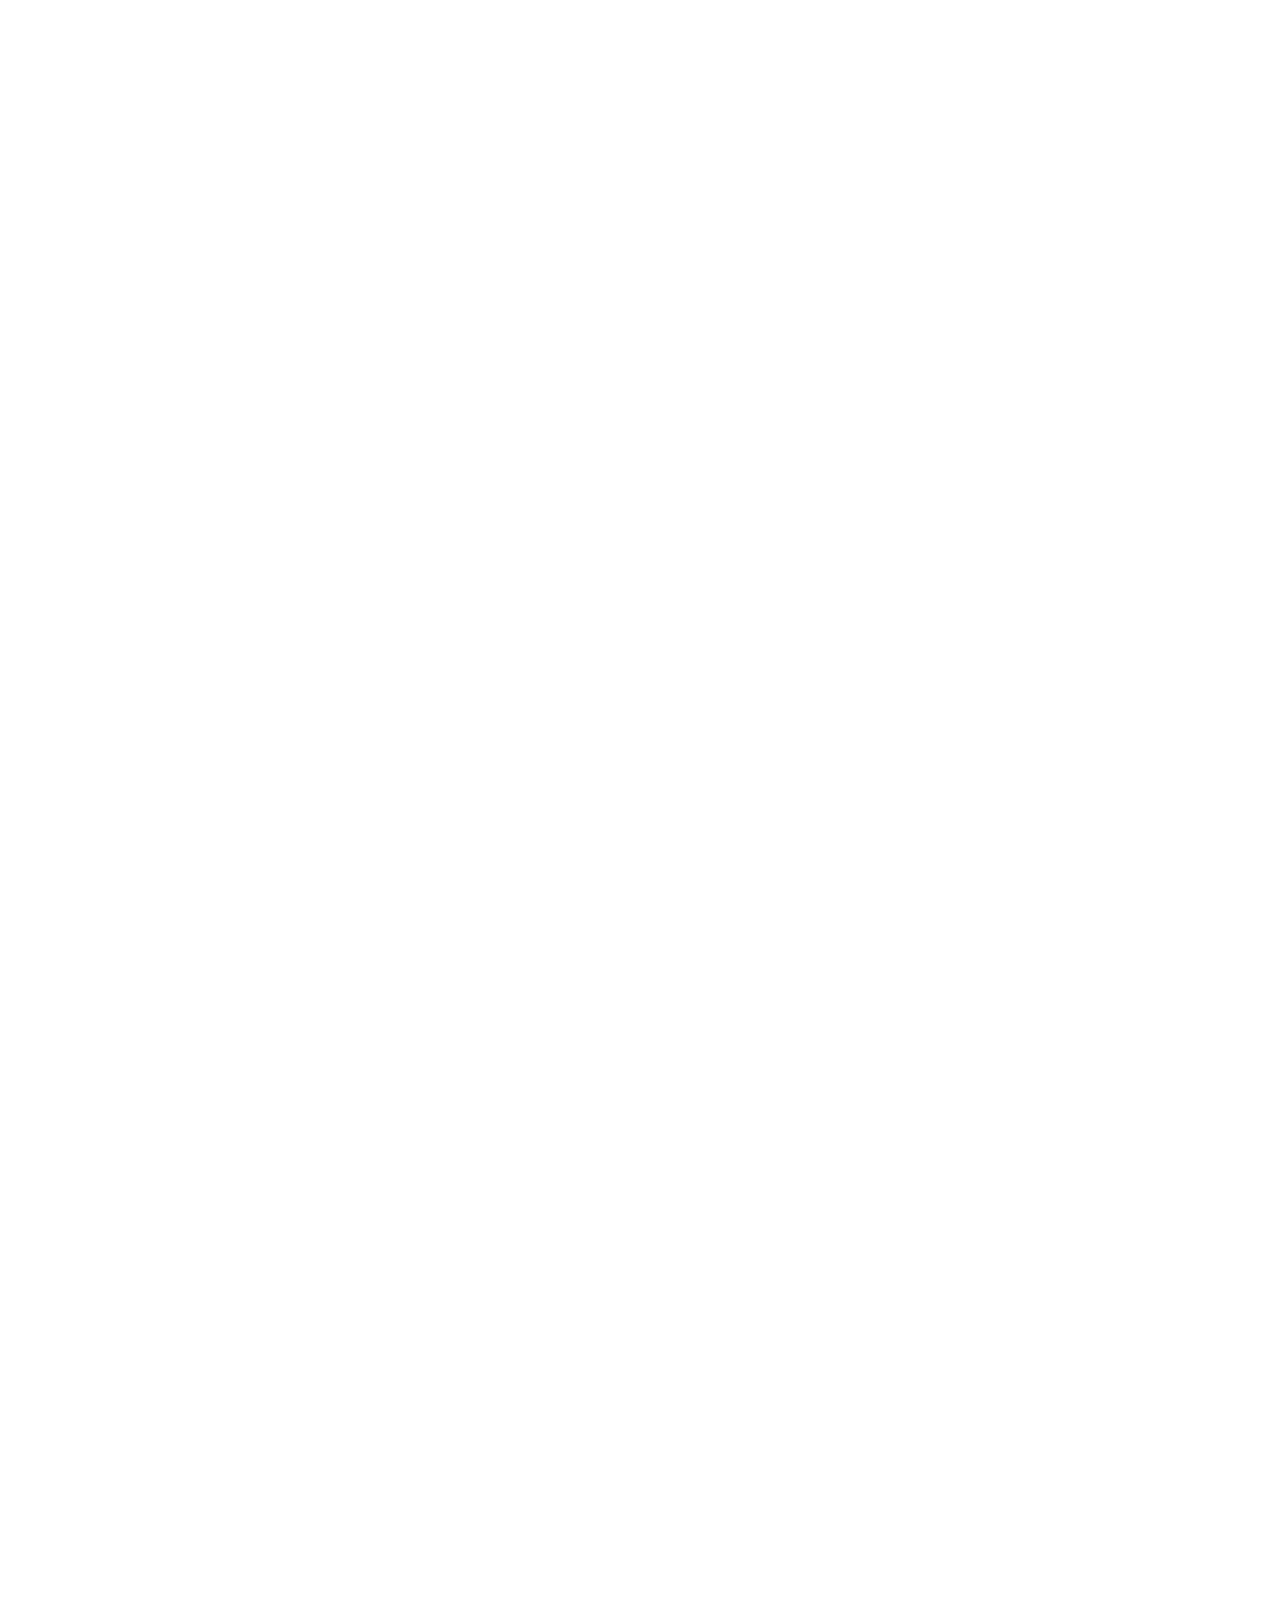
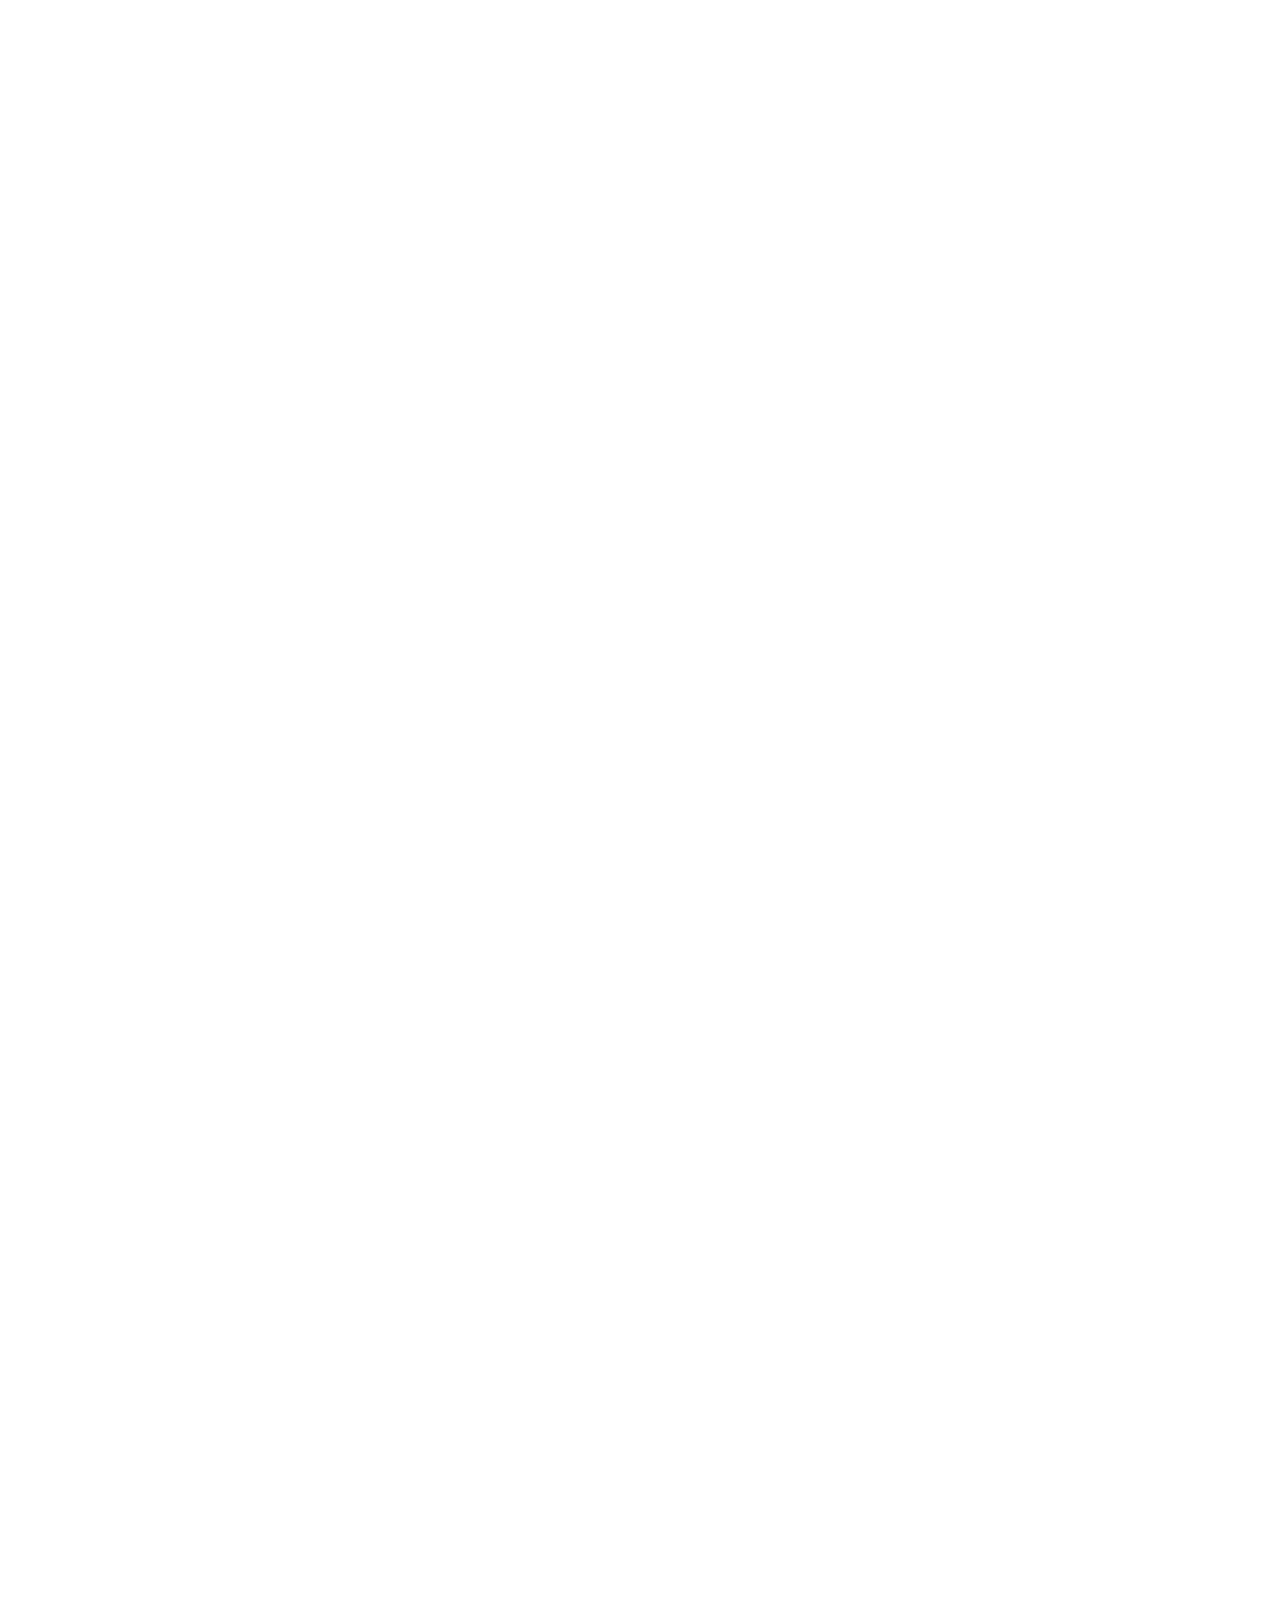
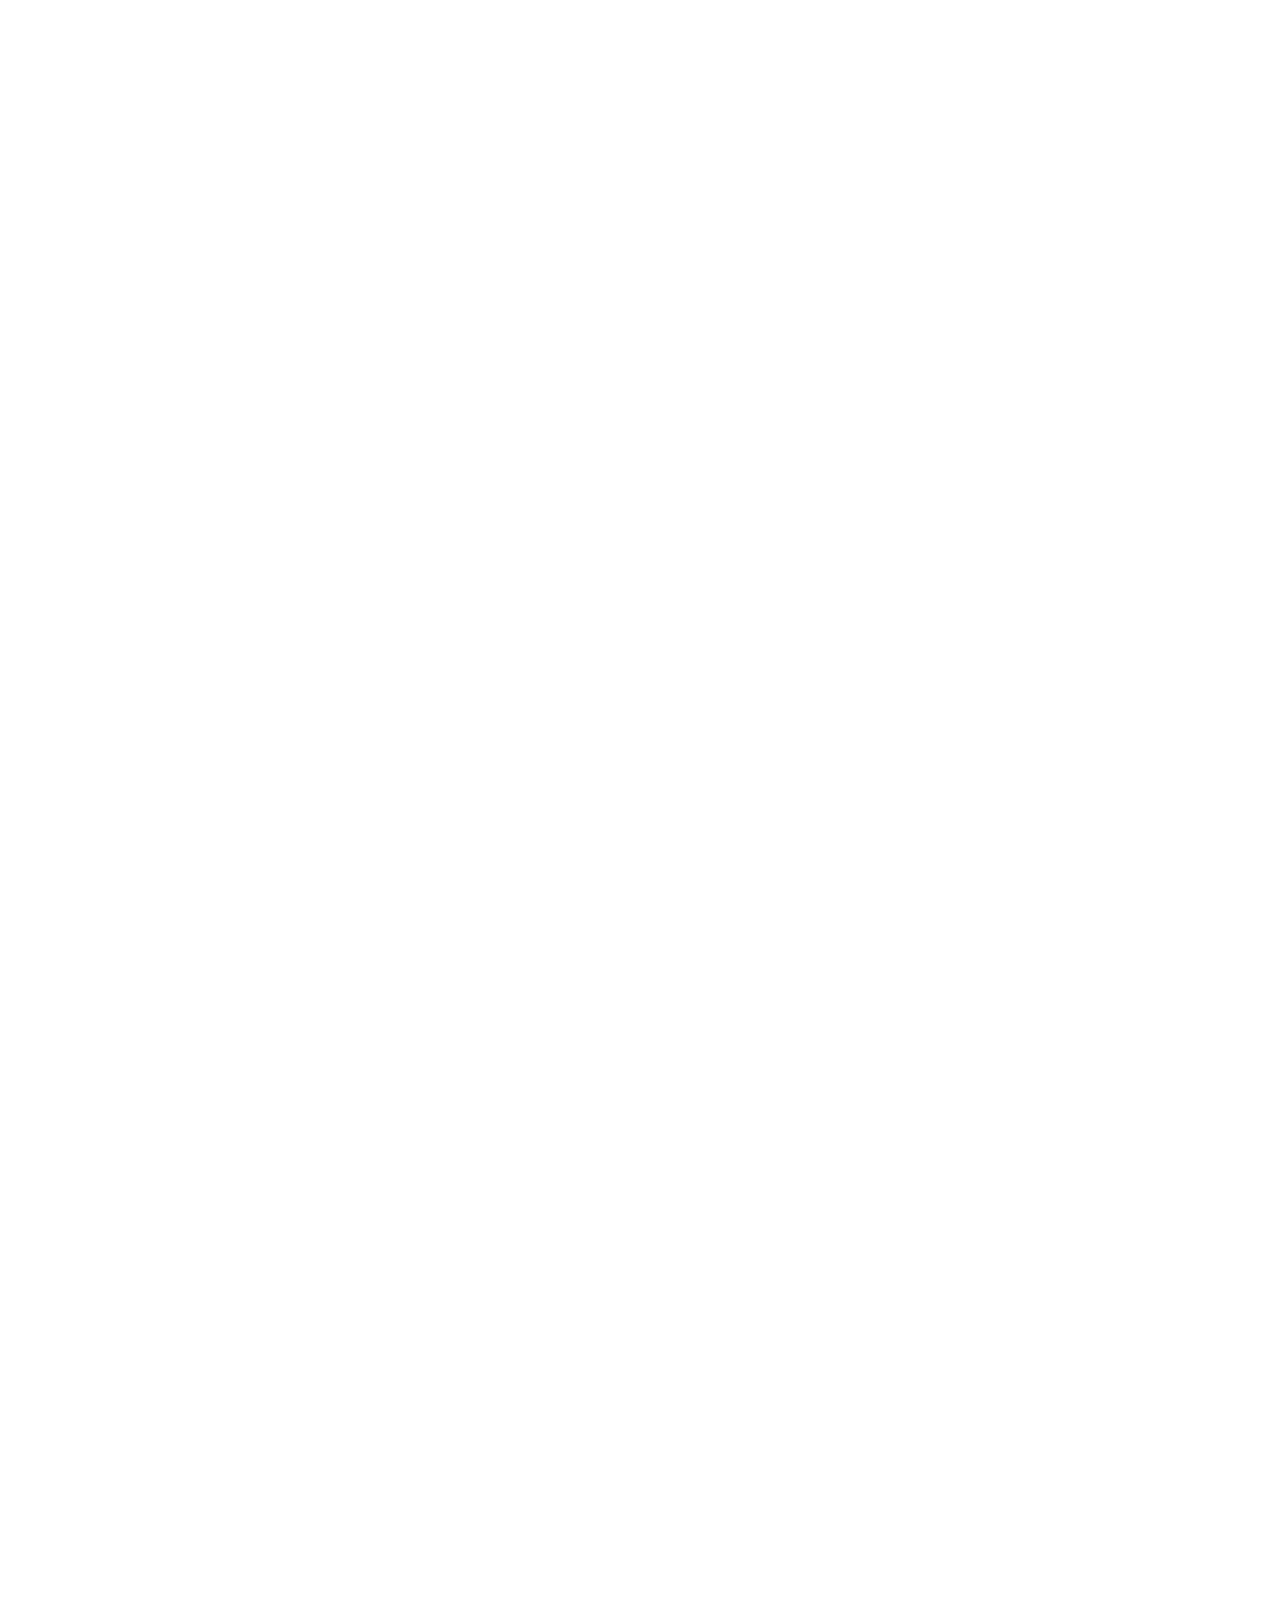
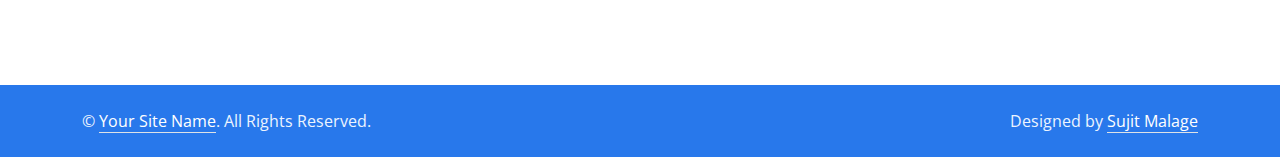
==== commit 9ce96ea5: "added and removed link" ====
--- a/index.html
+++ b/index.html
@@ -1,551 +1,4 @@
-<<<<<<< HEAD
-<!DOCTYPE html>
-<html lang="en">
-
-<head>
-    <meta charset="utf-8">
-    <title>bhoomienterprise - CCTV Website </title>
-    <meta content="width=device-width, initial-scale=1.0" name="viewport">
-    <meta content="Free HTML Templates" name="keywords">
-    <meta content="Free HTML Templates" name="description">
-
-    <!-- Favicon -->
-    <link href="img/favicon.ico" rel="icon">
-
-    <!-- Google Web Fonts -->
-    <link rel="preconnect" href="https://fonts.gstatic.com">
-    <link href="https://fonts.googleapis.com/css2?family=Jost:wght@500;600;700&family=Open+Sans:wght@400;600&display=swap" rel="stylesheet"> 
-
-    <!-- Icon Font Stylesheet -->
-    <link href="https://cdnjs.cloudflare.com/ajax/libs/font-awesome/5.10.0/css/all.min.css" rel="stylesheet">
-    <link href="https://cdn.jsdelivr.net/npm/bootstrap-icons@1.4.1/font/bootstrap-icons.css" rel="stylesheet">
-    <link href="lib/flaticon/font/flaticon.css" rel="stylesheet">
-
-    <!-- Libraries Stylesheet -->
-    <link href="lib/owlcarousel/assets/owl.carousel.min.css" rel="stylesheet">
-    <link href="lib/animate/animate.min.css" rel="stylesheet">
-
-    <!-- Customized Bootstrap Stylesheet -->
-    <link href="css/bootstrap.min.css" rel="stylesheet">
-
-    <!-- Template Stylesheet -->
-    <link href="css/style.css" rel="stylesheet">
-</head>
-
-<body>
-    <!-- Navbar Start -->
-    <nav class="navbar navbar-expand-lg bg-white navbar-light shadow-sm py-3 py-lg-0 px-3 px-lg-0">
-        <a href="index.html" class="navbar-brand ms-lg-5">
-            <h1 class="display-5 m-0">
-                <img src="img/logo1.png" alt="Logo" style="height: 100px; ">
-              </h1>
-        </a>
-        <button class="navbar-toggler" type="button" data-bs-toggle="collapse" data-bs-target="#navbarCollapse">
-            <span class="navbar-toggler-icon"></span>
-        </button>
-        <div class="collapse navbar-collapse" id="navbarCollapse">
-            <div class="navbar-nav ms-auto py-0">
-                <a href="index.html" class="nav-item nav-link active">Home</a>
-                <a href="about.html" class="nav-item nav-link">About</a>
-                <a href="service.html" class="nav-item nav-link">Service</a>
-                <div class="nav-item dropdown">
-                    <a href="#" class="nav-link dropdown-toggle" data-bs-toggle="dropdown">Pages</a>
-                    <div class="dropdown-menu m-0">
-                        <a href="price.html" class="dropdown-item">Pricing Plan</a>
-                        <a href="blog.html" class="dropdown-item">Blog Grid</a>
-                        <a href="detail.html" class="dropdown-item">Blog Detail</a>
-                        <a href="team.html" class="dropdown-item">The Team</a>
-                        <a href="testimonial.html" class="dropdown-item">Testimonial</a>
-                    </div>
-                </div>
-                <a href="contact.html" class="nav-item nav-link">Contact</a>
-                <a href="tel:966 382 8637" class="nav-item nav-link nav-contact bg-secondary text-white px-5 ms-lg-5"><i class="bi bi-telephone-outbound me-2"></i>+966 382 8637</a>
-            </div>
-        </div>
-    </nav>
-    <!-- Navbar End -->
-    
-
-
-    <!-- Carousel Start -->
-   
-    <div class="container-fluid p-0 mb-5">
-       
-        <div id="header-carousel" class="carousel slide carousel-fade" data-bs-ride="carousel">
-            <div class="carousel-indicators">
-                <button type="button" data-bs-target="#header-carousel" data-bs-slide-to="0" class="active" aria-current="true" aria-label="Slide 1"></button>
-                <button type="button" data-bs-target="#header-carousel" data-bs-slide-to="1" aria-label="Slide 2"></button>
-                <button type="button" data-bs-target="#header-carousel" data-bs-slide-to="2" aria-label="Slide 3"></button>
-              </div>
-              
-            <div class="carousel-inner">
-                <div class="carousel-item active">
-                   
-                    <img class="w-100" src="img/carousel-1.jpg" alt="Image">
-                   
-                    <div class="carousel-caption d-flex flex-column align-items-center justify-content-center">
-                        <marquee <Bold><h1 class="display-5 m-0 text-primary">BHOOMI<span class="text-secondary">Enterprises</span></h1></Bold></marquee>
-
-                        <div class="p-3" style="max-width: 900px;">
-                            
-                            <h5 class="text-white text-uppercase animated bounceInDown">Best Security Services</h5>
-                            <h1 class="display-1 text-white mb-md-4 animated zoomIn">Safe & Secure Home For Your Family</h1>
-                            <a href="" class="btn btn-primary py-md-3 px-md-5 me-3 animated slideInLeft">Get Quote</a>
-                            <a href="contact.html" class="btn btn-secondary py-md-3 px-md-5 animated slideInRight">Contact Us</a>
-                        </div>
-                    </div>
-                </div>
-                <div class="carousel-item">
-                    <img class="w-100" src="img/carousel-2.jpg" alt="Image">
-                    <div class="carousel-caption d-flex flex-column align-items-center justify-content-center">
-                        <div class="p-3" style="max-width: 900px;">
-                            <h5 class="text-white text-uppercase animated bounceInDown">Best Security Services</h5>
-                            <h1 class="display-1 text-white mb-md-4 animated zoomIn">Safe & Secure Home For Your Family</h1>
-                            <a href="" class="btn btn-primary py-md-3 px-md-5 me-3 animated slideInLeft">Get Quote</a>
-                            <a href="" class="btn btn-secondary py-md-3 px-md-5 animated slideInRight">Contact Us</a>
-                        </div>
-                    </div>
-                </div>
-                <div class="carousel-item">
-                    <img class="w-100" src="img/carousel-3.jpg" alt="Image">
-                    <div class="carousel-caption d-flex flex-column align-items-center justify-content-center">
-                        <div class="p-3" style="max-width: 900px;">
-                            <h5 class="text-white text-uppercase animated bounceInDown">Best Security Services</h5>
-                            <h1 class="display-1 text-white mb-md-4 animated zoomIn">Safe & Secure Home For Your Family</h1>
-                            <a href="" class="btn btn-primary py-md-3 px-md-5 me-3 animated slideInLeft">Get Quote</a>
-                            <a href="" class="btn btn-secondary py-md-3 px-md-5 animated slideInRight">Contact Us</a>
-                        </div>
-                    </div>
-                </div>
-            </div>
-            <button class="carousel-control-prev" type="button" data-bs-target="#header-carousel"
-                data-bs-slide="prev">
-                <span class="carousel-control-prev-icon" aria-hidden="true"></span>
-                <span class="visually-hidden">Previous</span>
-            </button>
-            <button class="carousel-control-next" type="button" data-bs-target="#header-carousel"
-                data-bs-slide="next">
-                <span class="carousel-control-next-icon" aria-hidden="true"></span>
-                <span class="visually-hidden">Next</span>
-            </button>
-        </div>
-    </div>
-    <!-- Carousel End -->
-
-
-    <!-- About Start -->
-    <div class="container-fluid py-5 wow fadeInUp" data-wow-delay="0.1s">
-        <div class="container">
-            <div class="row gx-5">
-                <div class="col-lg-5 mb-5 mb-lg-0" style="min-height: 500px;">
-                    <div class="position-relative h-100">
-                        <img class="position-absolute w-100 h-100 rounded wow zoomIn" data-wow-delay="0.3s" src="img/about.jpg" style="object-fit: cover;">
-                    </div>
-                </div>
-                <div class="col-lg-7">
-                    <div class="mb-4">
-                        <h5 class="text-primary text-uppercase" style="letter-spacing: 5px;">About Us</h5>
-                        <h1 class="display-5 mb-0">We Offers Quality CCTV Systems & Services</h1>
-                    </div>
-                    <h4 class="text-body fst-italic mb-4">We provide top-quality CCTV systems and reliable services to ensure your security needs are met.</h4>
-                    <p class="mb-4">Our cutting-edge CCTV solutions are designed to enhance safety and monitor your premises effectively. With expert installation and 24/7 support, we ensure peace of mind for both residential and commercial clients.</p>
-                    <div class="row g-3">
-                        <div class="col-sm-6 wow zoomIn" data-wow-delay="0.6s">
-                            <div class="bg-primary d-flex flex-column justify-content-center text-center border-bottom border-5 border-secondary rounded p-3" style="height: 200px;">
-                                <i class="fa fa-star fa-4x text-white mb-4"></i>
-                                <h4 class="text-white mb-0">2 Years Experience</h4>
-                            </div>
-                        </div>
-                        <div class="col-sm-6 wow zoomIn" data-wow-delay="0.9s">
-                           
-                        </div>
-                    </div>
-                </div>
-            </div>
-        </div>
-    </div>
-    <!-- About End -->
-    
-
-    <!-- Services Start -->
-    <div class="container-fluid py-5 wow fadeInUp" data-wow-delay="0.1s">
-        <div class="container">
-            <div class="text-center mx-auto mb-5" style="max-width: 600px;">
-                <h5 class="text-primary text-uppercase" style="letter-spacing: 5px;">Services</h5>
-                <h1 class="display-5 mb-0">Our Excellent CCTV Security Services</h1>
-            </div>
-            <div class="row g-5">
-                <div class="col-lg-4 col-md-6 wow zoomIn" data-wow-delay="0.3s">
-                    <div class="service-item bg-light border-bottom border-5 border-primary rounded">
-                        <div class="position-relative p-5">
-                            <i class="flaticon-cctv d-block display-1 fw-normal text-secondary mb-3"></i>
-                            <h5 class="text-primary mb-0">CCTV</h5>
-                            <h3 class="mb-3">Installation</h3>
-                            <p>We offer professional CCTV installation services to secure your property with seamless and efficient surveillance solutions</p>
-                            <a href="">Read More<i class="bi bi-arrow-right ms-2"></i></a>
-                        </div>
-                    </div>
-                </div>
-                <div class="col-lg-4 col-md-6 wow zoomIn" data-wow-delay="0.6s">
-                    <div class="service-item bg-light border-bottom border-5 border-primary rounded">
-                        <div class="position-relative p-5">
-                            <i class="flaticon-surveillance d-block display-1 fw-normal text-secondary mb-3"></i>
-                            <h5 class="text-primary mb-0">CCTV</h5>
-                            <h3 class="mb-3">Configuration</h3>
-                            <p>CCTV configuration involves setting up cameras, adjusting settings, and integrating systems for optimal surveillance and monitoring.</p>
-                            <a href="">Read More<i class="bi bi-arrow-right ms-2"></i></a>
-                        </div>
-                    </div>
-                </div>
-                <div class="col-lg-4 col-md-6 wow zoomIn" data-wow-delay="0.9s">
-                    <div class="service-item bg-light border-bottom border-5 border-primary rounded">
-                        <div class="position-relative p-5">
-                            <i class="flaticon-camera d-block display-1 fw-normal text-secondary mb-3"></i>
-                            <h5 class="text-primary mb-0">CCTV</h5>
-                            <h3 class="mb-3">Maintenance</h3>
-                            <p>We offer comprehensive CCTV maintenance services to ensure optimal performance and longevity of your security systems.</p>
-                            <a href="">Read More<i class="bi bi-arrow-right ms-2"></i></a>
-                        </div>
-                    </div>
-                </div>
-                <div class="col-lg-4 col-md-6 wow zoomIn" data-wow-delay="0.3s">
-                    <div class="service-item bg-light border-bottom border-5 border-primary rounded">
-                        <div class="position-relative p-5">
-                            <i class="flaticon-double d-block display-1 fw-normal text-secondary mb-3"></i>
-                            <h5 class="text-primary mb-0">CCTV</h5>
-                            <h3 class="mb-3">Repair & Service</h3>
-                            <p>We offer prompt and professional CCTV repair and maintenance services to keep your security systems running smoothly.</p>
-                            <a href="">Read More<i class="bi bi-arrow-right ms-2"></i></a>
-                        </div>
-                    </div>
-                </div>
-                <div class="col-lg-4 col-md-6 wow zoomIn" data-wow-delay="0.6s">
-                    <div class="service-item bg-light border-bottom border-5 border-primary rounded">
-                        <div class="position-relative p-5">
-                            <i class="flaticon-security-system d-block display-1 fw-normal text-secondary mb-3"></i>
-                            <h5 class="text-primary mb-0">CCTV</h5>
-                            <h3 class="mb-3">Monitoring</h3>
-                            <p>CCTV monitoring provides real-time surveillance to enhance security and deter potential threats.</p>
-                            <a href="">Read More<i class="bi bi-arrow-right ms-2"></i></a>
-                        </div>
-                    </div>
-                </div>
-                <div class="col-lg-4 col-md-6 wow zoomIn" data-wow-delay="0.9s">
-                    <div class="service-item bg-light border-bottom border-5 border-primary rounded">
-                        <div class="position-relative p-5">
-                            <i class="flaticon-recorder d-block display-1 fw-normal text-secondary mb-3"></i>
-                            <h5 class="text-primary mb-0">CCTV</h5>
-                            <h3 class="mb-3">Access Control</h3>
-                            <p>CCTV access control integrates surveillance with secure entry management, ensuring .</p>
-                            <a href="">Read More<i class="bi bi-arrow-right ms-2"></i></a>
-                        </div>
-                    </div>
-                </div>
-            </div>
-        </div>
-    </div>
-    <!-- Services End -->
-
-
-    <!-- Pricing Plan Start -->
-    <div class="container-fluid py-5 wow fadeInUp" data-wow-delay="0.1s" style="margin-bottom: 75px;">
-        <div class="container">
-            <div class="text-center mx-auto mb-5" style="max-width: 600px;">
-                <h5 class="text-primary text-uppercase" style="letter-spacing: 5px;">Pricing Plan</h5>
-                <h1 class="display-5 mb-0">Pricing Plan For CCTV Security Services</h1>
-            </div>
-            <div class="row g-5">
-                <div class="col-lg-4 wow slideInUp" data-wow-delay="0.3s">
-                    <div class="position-relative border border-primary rounded">
-                        <div class="bg-primary text-center pt-5 pb-4">
-                            <h3 class="text-white">HD Camera</h3>
-                            <h1 class="display-4 text-white">
-                                <small class="align-top"
-                                    style="font-size: 22px; line-height: 45px;"></small>15000<small
-                                    class="align-bottom" style="font-size: 16px; line-height: 40px;">₹
-                                    </small>
-                            </h1>
-                        </div>
-                        <div class="text-center py-5">
-                            <p class="border-bottom border-light mb-2 pb-2">4 set cameras</p>
-                            <p class="border-bottom border-light mb-2 pb-2">DVR</p>
-                            <p class="border-bottom border-light mb-2 pb-2">Router</p>
-                            <p class="border-bottom border-light mb-2 pb-2"></p>
-                            <p class="mb-2 pb-2"></p>
-                        </div>
-                        <a href="" class="btn btn-primary py-2 px-4 position-absolute top-100 start-50 translate-middle"></a>
-                    </div>
-                </div>
-                <div class="col-lg-4 wow slideInUp" data-wow-delay="0.6s">
-                    <div class="position-relative border border-secondary rounded">
-                        <div class="bg-secondary text-center pt-5 pb-4">
-                            <h3 class="text-white">IP Camera</h3>
-                            <h1 class="display-4 text-white">
-                                <small class="align-top"
-                                    style="font-size: 22px; line-height: 45px;"></small>21000<small
-                                    class="align-bottom" style="font-size: 16px; line-height: 40px;">
-                                    ₹</small>
-                            </h1>
-                        </div>
-                        <div class="text-center py-5">
-                            <p class="border-bottom border-light mb-2 pb-2">4 Set Cameras</p>
-                            <p class="border-bottom border-light mb-2 pb-2">NVR</p>
-                            <p class="border-bottom border-light mb-2 pb-2">Router</p>
-                            <p class="border-bottom border-light mb-2 pb-2"></p>
-                            <p class="mb-2 pb-2"></p>
-                        </div>
-                        <a href="" class="btn btn-secondary py-2 px-4 position-absolute top-100 start-50 translate-middle"></a>
-                    </div>
-                </div>
-                <div class="col-lg-4 wow slideInUp" data-wow-delay="0.9s">
-                    <div class="position-relative border border-primary rounded">
-                        <div class="bg-primary text-center pt-5 pb-4">
-                            <h3 class="text-white">Extended Plan</h3>
-                            <h1 class="display-4 text-white">
-                                <small class="align-top"
-                                    style="font-size: 22px; line-height: 45px;">$</small>2000<small
-                                    class="align-bottom" style="font-size: 16px; line-height: 40px;">/
-                                    Mo</small>
-                            </h1>
-                        </div>
-                        <div class="text-center py-5">
-                            <p class="border-bottom border-light mb-2 pb-2">4 Set Camera</p>
-                            <p class="border-bottom border-light mb-2 pb-2">NVR</p>
-                            <p class="border-bottom border-light mb-2 pb-2">Router</p>
-                            <p class="border-bottom border-light mb-2 pb-2"></p>
-                            <p class="mb-2 pb-2"></p>
-                        </div>
-                        <a href="" class="btn btn-primary py-2 px-4 position-absolute top-100 start-50 translate-middle"></a>
-                    </div>
-                </div>
-            </div>
-        </div>
-    </div>
-    <!-- Pricing Plan End -->
-
-
-   
-
-
-    <!-- Team Start -->
-    <div class="container-fluid py-5 wow fadeInUp" data-wow-delay="0.1s">
-        <div class="container">
-            <div class="text-center mx-auto mb-5" style="max-width: 600px;">
-                <h5 class="text-primary text-uppercase" style="letter-spacing: 5px;">CCTV Installer</h5>
-                <h1 class="display-5 mb-0">Our Professional Technician</h1>
-            </div>
-            <div class="row g-5">
-                <div class="col-lg-4 wow slideInUp" data-wow-delay="0.3s">
-                    
-                </div>
-                <div class="col-lg-4 wow slideInUp" data-wow-delay="0.6s">
-                    <div class="position-relative rounded-top">
-                        <img class="img-fluid rounded-top w-100" src="img/team-2.jpg" alt="">
-                        <div class="position-absolute bottom-0 end-0 d-flex flex-column bg-white p-1" style="margin-right: -25px;">
-                            
-                            <a class="btn btn-outline-secondary btn-square m-1" href="https://www.facebook.com/Deepu Darling (Deep)"><i class="fab fa-facebook-f fw-normal"></i></a>
-                            <a class="btn btn-outline-secondary btn-square m-1" href=''><i class="fab fa-linkedin-in fw-normal"></i></a>
-                            <a class="btn btn-outline-secondary btn-square m-1" href="https://instagram.com/am_her_deep"><i class="fab fa-instagram fw-normal"></i></a>
-                        </div>
-                    </div>
-                    <div class="bg-primary text-center rounded-bottom p-4">
-                        <h3 class="text-white">Deepak Shinge</h3>
-                        <p class="text-white m-0">CCTV Technician</p>
-                    </div>
-                </div>
-                <div class="col-lg-4 wow slideInUp" data-wow-delay="0.9s">
-                    
-                </div>
-            </div>
-        </div>
-    </div>
-    <!-- Team End -->
-
-
-    <!-- Testimonial Start -->
-    <div class="container-fluid py-5 wow fadeInUp" data-wow-delay="0.1s">
-        <div class="container">
-            <div class="text-center mx-auto mb-5" style="max-width: 600px;">
-                <h5 class="text-primary text-uppercase" style="letter-spacing: 5px;">Testimonial</h5>
-                <h1 class="display-5 mb-0">What People Say About Our Services</h1>
-            </div>
-            <div class="owl-carousel testimonial-carousel">
-                <div class="text-center pb-4">
-                    <img class="img-fluid mx-auto rounded-circle" src="img/testimonial-1.jpeg" style="width: 100px; height: 100px;" >
-                    <div class="testimonial-text bg-light rounded p-4 mt-n5">
-                        <p class="mt-5">"BHOOMI Enterprise exceeded my expectations! Their attention to detail and dedication were remarkable."
-                        </p>
-                        <h4 class="text-truncate">Ranadheer</h4>
-                        <i>Profession</i>
-                    </div>
-                </div>
-                <div class="text-center">
-                    <img class="img-fluid mx-auto rounded-circle" src="img/testimonial-2.jpg" style="width: 100px; height: 100px;" >
-                    <div class="testimonial-text bg-light rounded p-4 mt-n5">
-                        <p class="mt-5">"The team was professional and efficient. I highly recommend their services to anyone!"
-                        </p>
-                        <h4 class="text-truncate">Client Name</h4>
-                        <i>Profession</i>
-                    </div>
-                </div>
-                <div class="text-center">
-                    <img class="img-fluid mx-auto rounded-circle" src="img/testimonial-3.jpg" style="width: 100px; height: 100px;" >
-                    <div class="testimonial-text bg-light rounded p-4 mt-n5">
-                        <p class="mt-5">"I am thoroughly impressed with the quality of service from BHOOMI Enterprise. They are reliable, efficient, and a pleasure to work with."
-                        </p>
-                        <h4 class="text-truncate">Client Name</h4>
-                        <i>Profession</i>
-                    </div>
-                </div>
-                <div class="text-center">
-                    <img class="img-fluid mx-auto rounded-circle" src="img/testimonial-4.jpg" style="width: 100px; height: 100px;" >
-                    <div class="testimonial-text bg-light rounded p-4 mt-n5">
-                        <p class="mt-5">"Great experience! BHOOMI Enterprise truly cares about their clients and their work."
-                        </p>
-                        <h4 class="text-truncate">Client Name</h4>
-                        <i>Profession</i>
-                    </div>
-                </div>
-            </div>
-        </div>
-    </div>
-    <!-- Testimonial End -->
-
-
-    <!-- Blog Start -->
-    <div class="container-fluid py-5 wow fadeInUp" data-wow-delay="0.1s">
-        <div class="container">
-            <div class="text-center mx-auto mb-5" style="max-width: 600px;">
-                <h5 class="text-primary text-uppercase" style="letter-spacing: 5px;">Blog Post</h5>
-                <h1 class="display-5 mb-0">Latest Articles From Our Blog Post</h1>
-            </div>
-            <div class="row g-5">
-                <div class="col-lg-6 wow slideInUp" data-wow-delay="0.3s">
-                    <div class="blog-item">
-                        <div class="position-relative">
-                            <img class="img-fluid w-100 rounded-top" src="img/blog-1.jpg" alt="">
-                            <div class="blog-date">
-                                <h5 class="text-white fw-bold mb-0">01</h5>
-                                <h6 class="text-light mb-0">January</h6>
-                            </div>
-                        </div>
-                        <div class="bg-primary rounded-bottom p-5">
-                            <div class="d-flex mb-3">
-                                <span class="text-light text-uppercase">Admin</span>
-                                <span class="text-light px-2">|</span>
-                                <span class="text-light text-uppercase">Web Design</span>
-                            </div>
-                            <a class="h3 m-0 text-white" href="">Kasd dolor lorem sit justo rebum stet justo elitr dolor amet sit</a>
-                        </div>
-                    </div>
-                </div>
-                <div class="col-lg-6 wow slideInUp" data-wow-delay="0.6s">
-                    <div class="blog-item">
-                        <div class="position-relative">
-                            <img class="img-fluid w-100 rounded-top" src="img/blog-2.jpg" alt="">
-                            <div class="blog-date">
-                                <h5 class="text-white fw-bold mb-0">01</h5>
-                                <h6 class="text-light mb-0">January</h6>
-                            </div>
-                        </div>
-                        <div class="bg-primary rounded-bottom p-5">
-                            <div class="d-flex mb-3">
-                                <span class="text-light text-uppercase">Admin</span>
-                                <span class="text-light px-2">|</span>
-                                <span class="text-light text-uppercase">Web Design</span>
-                            </div>
-                            <a class="h3 m-0 text-white" href="">Kasd dolor lorem sit justo rebum stet justo elitr dolor amet sit</a>
-                        </div>
-                    </div>
-                </div>
-            </div>
-        </div>
-    </div>
-    <!-- Blog End -->
-    
-
-    <!-- Footer Start -->
-    <div class="container-fluid bg-dark text-light mt-5 py-5 wow fadeInUp" data-wow-delay="0.1s">
-        <div class="container pt-5">
-            <div class="row g-5">
-                <div class="col-lg-3 col-md-6">
-                    <h3 class="text-white mb-4">Quick Links</h3>
-                    <div class="d-flex flex-column justify-content-start">
-                        <a class="text-light mb-2" href="#"><i class="bi bi-arrow-right text-primary me-2"></i>Home</a>
-                        <a class="text-light mb-2" href="#"><i class="bi bi-arrow-right text-primary me-2"></i>About Us</a>
-                        <a class="text-light mb-2" href="#"><i class="bi bi-arrow-right text-primary me-2"></i>Our Services</a>
-                        <a class="text-light mb-2" href="#"><i class="bi bi-arrow-right text-primary me-2"></i>Latest Blog</a>
-                        <a class="text-light" href="#"><i class="bi bi-arrow-right text-primary me-2"></i>Contact Us</a>
-                    </div>
-                </div>
-                <div class="col-lg-3 col-md-6">
-                    <h3 class="text-white mb-4">Popular Links</h3>
-                    <div class="d-flex flex-column justify-content-start">
-                        <a class="text-light mb-2" href="#"><i class="bi bi-arrow-right text-primary me-2"></i>Home</a>
-                        <a class="text-light mb-2" href="#"><i class="bi bi-arrow-right text-primary me-2"></i>About Us</a>
-                        <a class="text-light mb-2" href="#"><i class="bi bi-arrow-right text-primary me-2"></i>Our Services</a>
-                        <a class="text-light mb-2" href="#"><i class="bi bi-arrow-right text-primary me-2"></i>Latest Blog</a>
-                        <a class="text-light" href="#"><i class="bi bi-arrow-right text-primary me-2"></i>Contact Us</a>
-                    </div>
-                </div>
-                <div class="col-lg-3 col-md-6">
-                    <h3 class="text-white mb-4">Get In Touch</h3>
-                    <p class="mb-2"><i class="bi bi-geo-alt text-primary me-2"></i>Ambedkar nagar sadalaga</p>
-                    <p class="mb-2" href="mailto:malagesujit838@gmail.com"><i class="bi bi-envelope-open text-primary me-2" ></i>bhoomienterprise@gmail.com</p>
-                    <p class="mb-0"><i class="bi bi-telephone text-primary me-2"></i>+91 966 382 8637</p>
-                </div>
-                <div class="col-lg-3 col-md-6">
-                    <h3 class="text-white mb-4">Follow Us</h3>
-                    <div class="d-flex">
-                        
-                        <a class="btn btn-lg btn-primary btn-lg-square rounded me-2" href="#"><i class="fab fa-linkedin-in fw-normal"></i></a>
-                        <a class="btn btn-lg btn-primary btn-lg-square rounded" href="https://instagram.com/bhoomi_enterprises_8637"><i class="fab fa-instagram fw-normal"></i></a>
-                    </div>
-                </div>
-                <div class="col-12">
-                    <form class="mx-auto" style="max-width: 600px;">
-                        <div class="input-group">
-                            <input type="text" class="form-control border-white p-3" placeholder="Your Email">
-                            <button class="btn btn-primary px-4">Sign Up</button>
-                        </div>
-                    </form>
-                </div>
-            </div>
-        </div>
-    </div>
-    <div class="container-fluid bg-primary text-light py-4">
-        <div class="container">
-            <div class="row g-5">
-                <div class="col-md-6 text-center text-md-start">
-                    <p class="mb-md-0">&copy; <a class="text-white border-bottom" href="#">Your Site Name</a>. All Rights Reserved.</p>
-                </div>
-                <div class="col-md-6 text-center text-md-end">
-                    <p class="mb-0">Designed by <a class="text-white border-bottom" href="https://htmlcodex.com">Sujit Malage</a></p>
-                </div>
-            </div>
-        </div>
-    </div>
-    <!-- Footer End -->
-
-
-    <!-- Back to Top -->
-    <a href="#" class="btn btn-lg btn-secondary btn-lg-square rounded back-to-top"><i class="bi bi-arrow-up"></i></a>
-
-
-    <!-- JavaScript Libraries -->
-    <script src="https://code.jquery.com/jquery-3.4.1.min.js"></script>
-    <script src="https://cdn.jsdelivr.net/npm/bootstrap@5.0.0/dist/js/bootstrap.bundle.min.js"></script>
-    <script src="lib/wow/wow.min.js"></script>
-    <script src="lib/easing/easing.min.js"></script>
-    <script src="lib/waypoints/waypoints.min.js"></script>
-    <script src="lib/owlcarousel/owl.carousel.min.js"></script>
-
-    <!-- Template Javascript -->
-    <script src="js/main.js"></script>
-</body>
-
-</html>
-=======
+
 <!DOCTYPE html>
 <html lang="en">
 
@@ -978,11 +431,11 @@
                         </div>
                         <div class="bg-primary rounded-bottom p-5">
                             <div class="d-flex mb-3">
-                                <span class="text-light text-uppercase">Admin</span>
+                                <span class="text-light text-uppercase">Deepak</span>
                                 <span class="text-light px-2">|</span>
-                                <span class="text-light text-uppercase">Web Design</span>
+                                <span class="text-light text-uppercase">Installer</span>
                             </div>
-                            <a class="h3 m-0 text-white" href="">Kasd dolor lorem sit justo rebum stet justo elitr dolor amet sit</a>
+                            <a class="h3 m-0 text-white" href="">Get expert setup for optimal security coverage, customized to fit your space and needs.</a>
                         </div>
                     </div>
                 </div>
@@ -997,11 +450,11 @@
                         </div>
                         <div class="bg-primary rounded-bottom p-5">
                             <div class="d-flex mb-3">
-                                <span class="text-light text-uppercase">Admin</span>
+                                <span class="text-light text-uppercase">Supreet</span>
                                 <span class="text-light px-2">|</span>
-                                <span class="text-light text-uppercase">Web Design</span>
+                                <span class="text-light text-uppercase">Installer</span>
                             </div>
-                            <a class="h3 m-0 text-white" href="">Kasd dolor lorem sit justo rebum stet justo elitr dolor amet sit</a>
+                            <a class="h3 m-0 text-white" href="">Keep your system running smoothly with quick and efficient repair services whenever needed.</a>
                         </div>
                     </div>
                 </div>
@@ -1092,4 +545,4 @@
 </body>
 
 </html>
->>>>>>> 73577caa2bf1d38be660d32d60462ed760eb9208
+
--- a/css/style.css
+++ b/css/style.css
@@ -1,284 +1,284 @@
-/********** Template CSS **********/
-
-:root {
-    --primary: #2878EB;
-    --secondary: #F14D5D;
-    --light: #ECF4FF;
-    --dark: #120F2D;
-}
-
-[class^=flaticon-]:before,
-[class*=" flaticon-"]:before,
-[class^=flaticon-]:after,
-[class*=" flaticon-"]:after {
-    font-size: inherit;
-    margin-left: 0;
-}
-
-h1,
-h2,
-.font-weight-bold {
-    font-weight: 700 !important;
-}
-
-h3,
-h4,
-.font-weight-semi-bold {
-    font-weight: 600 !important;
-}
-
-h5,
-h6,
-.font-weight-medium {
-    font-weight: 500 !important;
-}
-
-.btn {
-    font-family: 'Jost', sans-serif;
-    font-weight: 600;
-    transition: .5s;
-}
-
-.btn-primary,
-.btn-secondary,
-.btn-primary:hover,
-.btn-secondary:hover {
-    color: #FFFFFF;
-}
-
-.btn-primary:hover {
-    background: var(--secondary);
-    border-color: var(--secondary);
-}
-
-.btn-secondary:hover {
-    background: var(--primary);
-    border-color: var(--primary);
-}
-
-.btn-square {
-    width: 36px;
-    height: 36px;
-}
-
-.btn-sm-square {
-    width: 28px;
-    height: 28px;
-}
-
-.btn-lg-square {
-    width: 46px;
-    height: 46px;
-}
-
-.btn-square,
-.btn-sm-square,
-.btn-lg-square {
-    padding-left: 0;
-    padding-right: 0;
-    text-align: center;
-}
-
-.back-to-top {
-    position: fixed;
-    display: none;
-    right: 45px;
-    bottom: 45px;
-    z-index: 99;
-}
-
-.navbar-light .navbar-nav .nav-link {
-    font-family: 'Jost', sans-serif;
-    position: relative;
-    margin-left: 30px;
-    padding: 30px 0;
-    font-size: 20px;
-    font-weight: 500;
-    color: var(--dark);
-    outline: none;
-    transition: .5s;
-}
-
-.sticky-top.navbar-light .navbar-nav .nav-link {
-    padding: 20px 0;
-}
-
-.navbar-light .navbar-nav .nav-link:hover,
-.navbar-light .navbar-nav .nav-link.active {
-    color: var(--primary);
-}
-
-@media (min-width: 992px) {
-    .navbar-light .navbar-nav .nav-link::before {
-        position: absolute;
-        content: "";
-        width: 0;
-        height: 5px;
-        bottom: 0;
-        left: 50%;
-        background: var(--primary);
-        transition: .5s;
-    }
-
-    .navbar-light .navbar-nav .nav-link:hover::before,
-    .navbar-light .navbar-nav .nav-link.active::before {
-        width: 100%;
-        left: 0;
-    }
-
-    .navbar-light .navbar-nav .nav-link.nav-contact::before {
-        display: none;
-    }
-}
-
-@media (max-width: 991.98px) {
-    .navbar-light .navbar-nav .nav-link  {
-        margin-left: 0;
-        padding: 10px 0;
-    }
-}
-
-.carousel-caption {
-    top: 0;
-    left: 0;
-    right: 0;
-    bottom: 0;
-    background: rgba(18, 15, 45, .5);
-    z-index: 1;
-}
-
-@media (max-width: 576px) {
-    .carousel-caption h5 {
-        font-size: 14px;
-        font-weight: 500 !important;
-    }
-
-    .carousel-caption h1 {
-        font-size: 30px;
-        font-weight: 600 !important;
-    }
-}
-
-.carousel-control-prev,
-.carousel-control-next {
-    width: 10%;
-}
-
-.carousel-control-prev-icon,
-.carousel-control-next-icon {
-    width: 3rem;
-    height: 3rem;
-}
-
-.carousel-indicators {
-    align-items: flex-end;
-}
-
-.carousel-indicators [data-bs-target] {
-    width: 5px;
-    height: 25px;
-}
-
-.carousel-indicators .active {
-    height: 45px;
-}
-
-.hero-header {
-    background: linear-gradient(rgba(18, 15, 45, .5), rgba(18, 15, 45, .5)), url(../img/carousel-1.jpg) top right no-repeat;
-    background-size: cover;
-}
-
-.service-item div {
-    z-index: 1;
-}
-
-.service-item div::after {
-    position: absolute;
-    content: "";
-    width: 0;
-    height: 100%;
-    top: 0;
-    left: 0;
-    border-radius: 2px 2px 0 0;
-    transition: .5s;
-    z-index: -1;
-}
-
-.service-item div:hover::after {
-    width: 100%;
-    background: var(--primary);
-}
-
-.service-item * {
-    transition: .5s;
-}
-
-.service-item:hover * {
-    color: var(--light) !important;
-}
-
-.bg-offer {
-    background: linear-gradient(rgba(18, 15, 45, .5), rgba(18, 15, 45, .5)), url(../img/carousel-2.jpg) top right no-repeat;
-    background-size: cover;
-}
-
-.testimonial-carousel .owl-dots {
-    height: 45px;
-    margin-top: 5px;
-    display: flex;
-    align-items: flex-end;
-    justify-content: center;
-}
-
-.testimonial-carousel .owl-dot {
-    position: relative;
-    display: inline-block;
-    margin: 0 5px;
-    width: 5px;
-    height: 25px;
-    background: #DDDDDD;
-    transition: .5s;
-}
-
-.testimonial-carousel .owl-dot.active {
-    height: 45px;
-    background: var(--primary);
-}
-
-.testimonial-carousel .owl-item .testimonial-text,
-.testimonial-carousel .owl-item .testimonial-text * {
-    transition: .5s;
-}
-
-.testimonial-carousel .owl-item.center .testimonial-text {
-    background: var(--primary) !important;
-}
-
-.testimonial-carousel .owl-item.center .testimonial-text * {
-    color: #FFFFFF !important;
-}
-
-.blog-date {
-    position: absolute;
-    width: 90px;
-    height: 65px;
-    top: 75px;
-    left: -25px;
-    display: flex;
-    align-items: center;
-    justify-content: center;
-    flex-direction: column;
-    background: var(--secondary);
-}
-
-.blog-date::after {
-    position: absolute;
-    content: "";
-    width: 0;
-    height: 0;
-    top: -25px;
-    left: 0;
-    border: 13px solid;
-    border-color: transparent #D34351 #D34351 transparent;
-    z-index: -1;
+/********** Template CSS **********/
+
+:root {
+    --primary: #2878EB;
+    --secondary: #F14D5D;
+    --light: #ECF4FF;
+    --dark: #120F2D;
+}
+
+[class^=flaticon-]:before,
+[class*=" flaticon-"]:before,
+[class^=flaticon-]:after,
+[class*=" flaticon-"]:after {
+    font-size: inherit;
+    margin-left: 0;
+}
+
+h1,
+h2,
+.font-weight-bold {
+    font-weight: 700 !important;
+}
+
+h3,
+h4,
+.font-weight-semi-bold {
+    font-weight: 600 !important;
+}
+
+h5,
+h6,
+.font-weight-medium {
+    font-weight: 500 !important;
+}
+
+.btn {
+    font-family: 'Jost', sans-serif;
+    font-weight: 600;
+    transition: .5s;
+}
+
+.btn-primary,
+.btn-secondary,
+.btn-primary:hover,
+.btn-secondary:hover {
+    color: #FFFFFF;
+}
+
+.btn-primary:hover {
+    background: var(--secondary);
+    border-color: var(--secondary);
+}
+
+.btn-secondary:hover {
+    background: var(--primary);
+    border-color: var(--primary);
+}
+
+.btn-square {
+    width: 36px;
+    height: 36px;
+}
+
+.btn-sm-square {
+    width: 28px;
+    height: 28px;
+}
+
+.btn-lg-square {
+    width: 46px;
+    height: 46px;
+}
+
+.btn-square,
+.btn-sm-square,
+.btn-lg-square {
+    padding-left: 0;
+    padding-right: 0;
+    text-align: center;
+}
+
+.back-to-top {
+    position: fixed;
+    display: none;
+    right: 45px;
+    bottom: 45px;
+    z-index: 99;
+}
+
+.navbar-light .navbar-nav .nav-link {
+    font-family: 'Jost', sans-serif;
+    position: relative;
+    margin-left: 30px;
+    padding: 30px 0;
+    font-size: 20px;
+    font-weight: 500;
+    color: var(--dark);
+    outline: none;
+    transition: .5s;
+}
+
+.sticky-top.navbar-light .navbar-nav .nav-link {
+    padding: 20px 0;
+}
+
+.navbar-light .navbar-nav .nav-link:hover,
+.navbar-light .navbar-nav .nav-link.active {
+    color: var(--primary);
+}
+
+@media (min-width: 992px) {
+    .navbar-light .navbar-nav .nav-link::before {
+        position: absolute;
+        content: "";
+        width: 0;
+        height: 5px;
+        bottom: 0;
+        left: 50%;
+        background: var(--primary);
+        transition: .5s;
+    }
+
+    .navbar-light .navbar-nav .nav-link:hover::before,
+    .navbar-light .navbar-nav .nav-link.active::before {
+        width: 100%;
+        left: 0;
+    }
+
+    .navbar-light .navbar-nav .nav-link.nav-contact::before {
+        display: none;
+    }
+}
+
+@media (max-width: 991.98px) {
+    .navbar-light .navbar-nav .nav-link  {
+        margin-left: 0;
+        padding: 10px 0;
+    }
+}
+
+.carousel-caption {
+    top: 0;
+    left: 0;
+    right: 0;
+    bottom: 0;
+    background: rgba(18, 15, 45, .5);
+    z-index: 1;
+}
+
+@media (max-width: 576px) {
+    .carousel-caption h5 {
+        font-size: 14px;
+        font-weight: 500 !important;
+    }
+
+    .carousel-caption h1 {
+        font-size: 30px;
+        font-weight: 600 !important;
+    }
+}
+
+.carousel-control-prev,
+.carousel-control-next {
+    width: 10%;
+}
+
+.carousel-control-prev-icon,
+.carousel-control-next-icon {
+    width: 3rem;
+    height: 3rem;
+}
+
+.carousel-indicators {
+    align-items: flex-end;
+}
+
+.carousel-indicators [data-bs-target] {
+    width: 5px;
+    height: 25px;
+}
+
+.carousel-indicators .active {
+    height: 45px;
+}
+
+.hero-header {
+    background: linear-gradient(rgba(18, 15, 45, .5), rgba(18, 15, 45, .5)), url(../img/carousel-1.jpg) top right no-repeat;
+    background-size: cover;
+}
+
+.service-item div {
+    z-index: 1;
+}
+
+.service-item div::after {
+    position: absolute;
+    content: "";
+    width: 0;
+    height: 100%;
+    top: 0;
+    left: 0;
+    border-radius: 2px 2px 0 0;
+    transition: .5s;
+    z-index: -1;
+}
+
+.service-item div:hover::after {
+    width: 100%;
+    background: var(--primary);
+}
+
+.service-item * {
+    transition: .5s;
+}
+
+.service-item:hover * {
+    color: var(--light) !important;
+}
+
+.bg-offer {
+    background: linear-gradient(rgba(18, 15, 45, .5), rgba(18, 15, 45, .5)), url(../img/carousel-2.jpg) top right no-repeat;
+    background-size: cover;
+}
+
+.testimonial-carousel .owl-dots {
+    height: 45px;
+    margin-top: 5px;
+    display: flex;
+    align-items: flex-end;
+    justify-content: center;
+}
+
+.testimonial-carousel .owl-dot {
+    position: relative;
+    display: inline-block;
+    margin: 0 5px;
+    width: 5px;
+    height: 25px;
+    background: #DDDDDD;
+    transition: .5s;
+}
+
+.testimonial-carousel .owl-dot.active {
+    height: 45px;
+    background: var(--primary);
+}
+
+.testimonial-carousel .owl-item .testimonial-text,
+.testimonial-carousel .owl-item .testimonial-text * {
+    transition: .5s;
+}
+
+.testimonial-carousel .owl-item.center .testimonial-text {
+    background: var(--primary) !important;
+}
+
+.testimonial-carousel .owl-item.center .testimonial-text * {
+    color: #FFFFFF !important;
+}
+
+.blog-date {
+    position: absolute;
+    width: 90px;
+    height: 65px;
+    top: 75px;
+    left: -25px;
+    display: flex;
+    align-items: center;
+    justify-content: center;
+    flex-direction: column;
+    background: var(--secondary);
+}
+
+.blog-date::after {
+    position: absolute;
+    content: "";
+    width: 0;
+    height: 0;
+    top: -25px;
+    left: 0;
+    border: 13px solid;
+    border-color: transparent #D34351 #D34351 transparent;
+    z-index: -1;
 }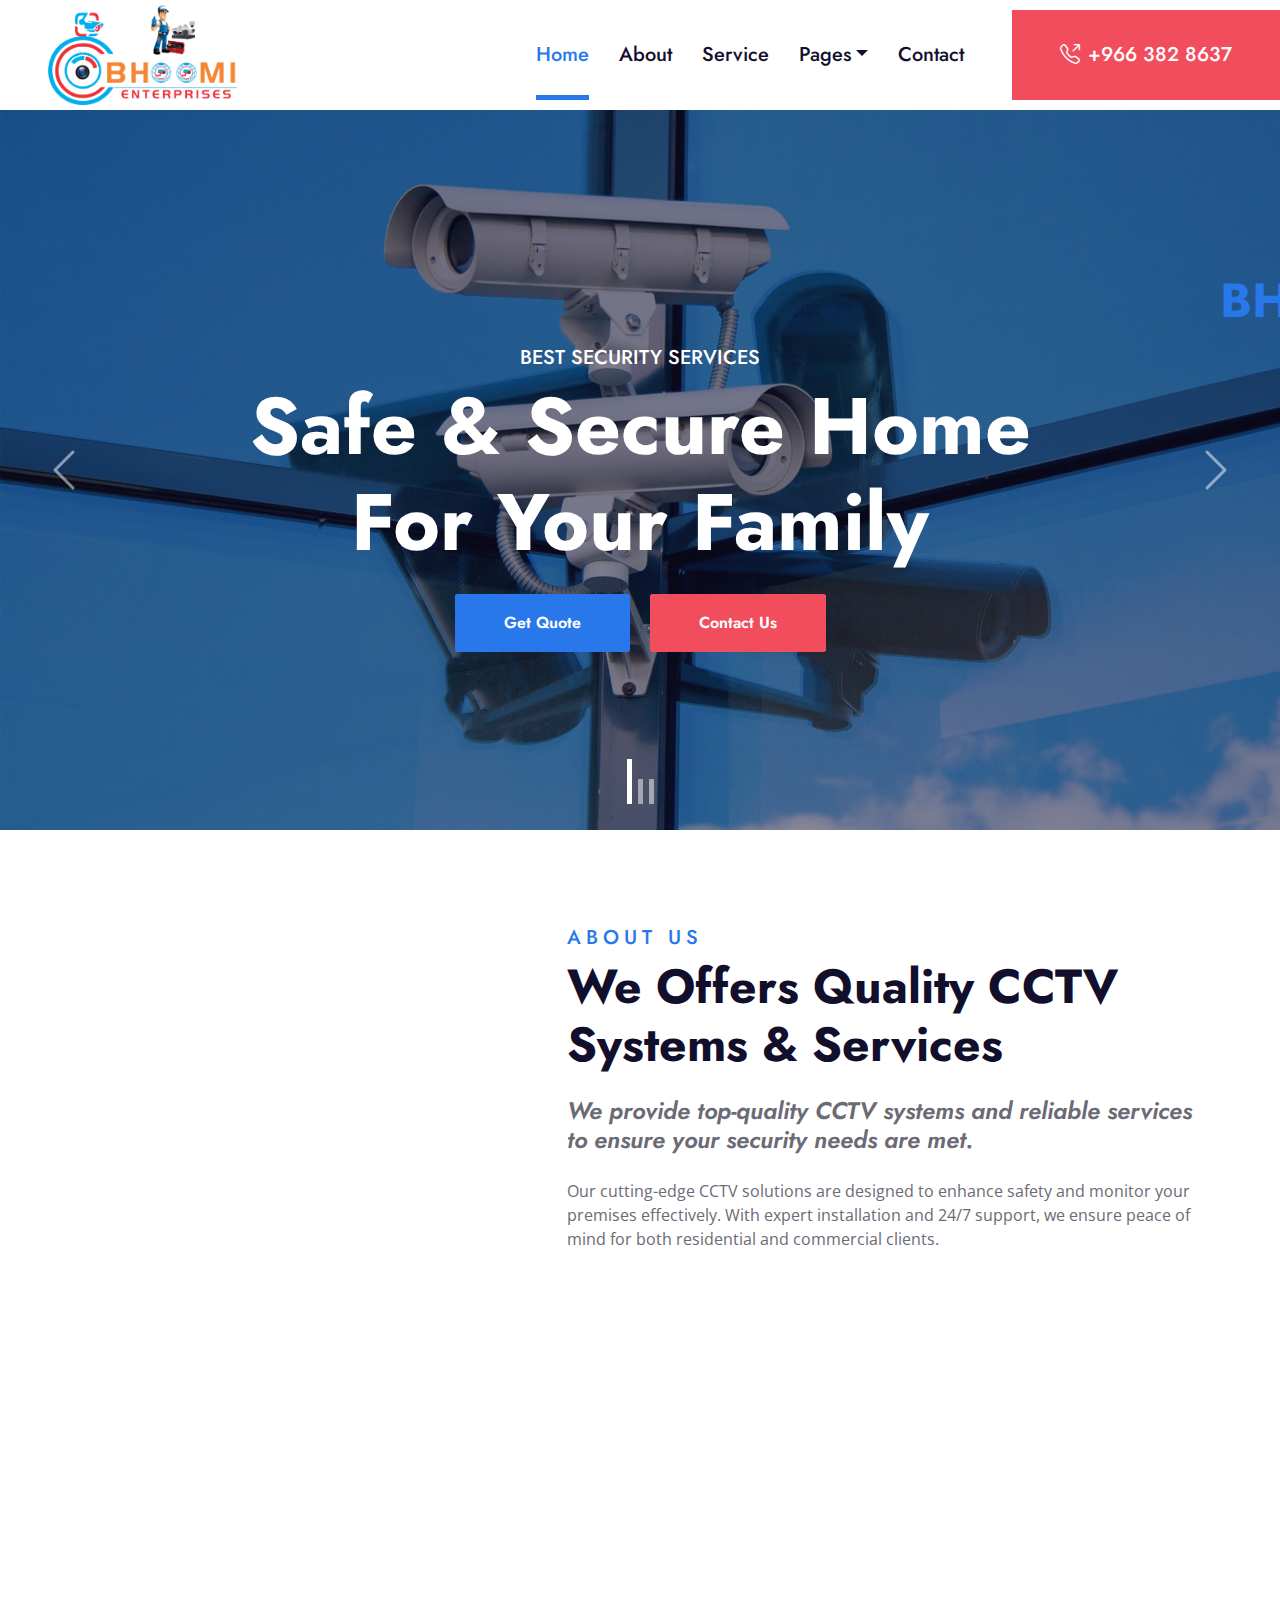
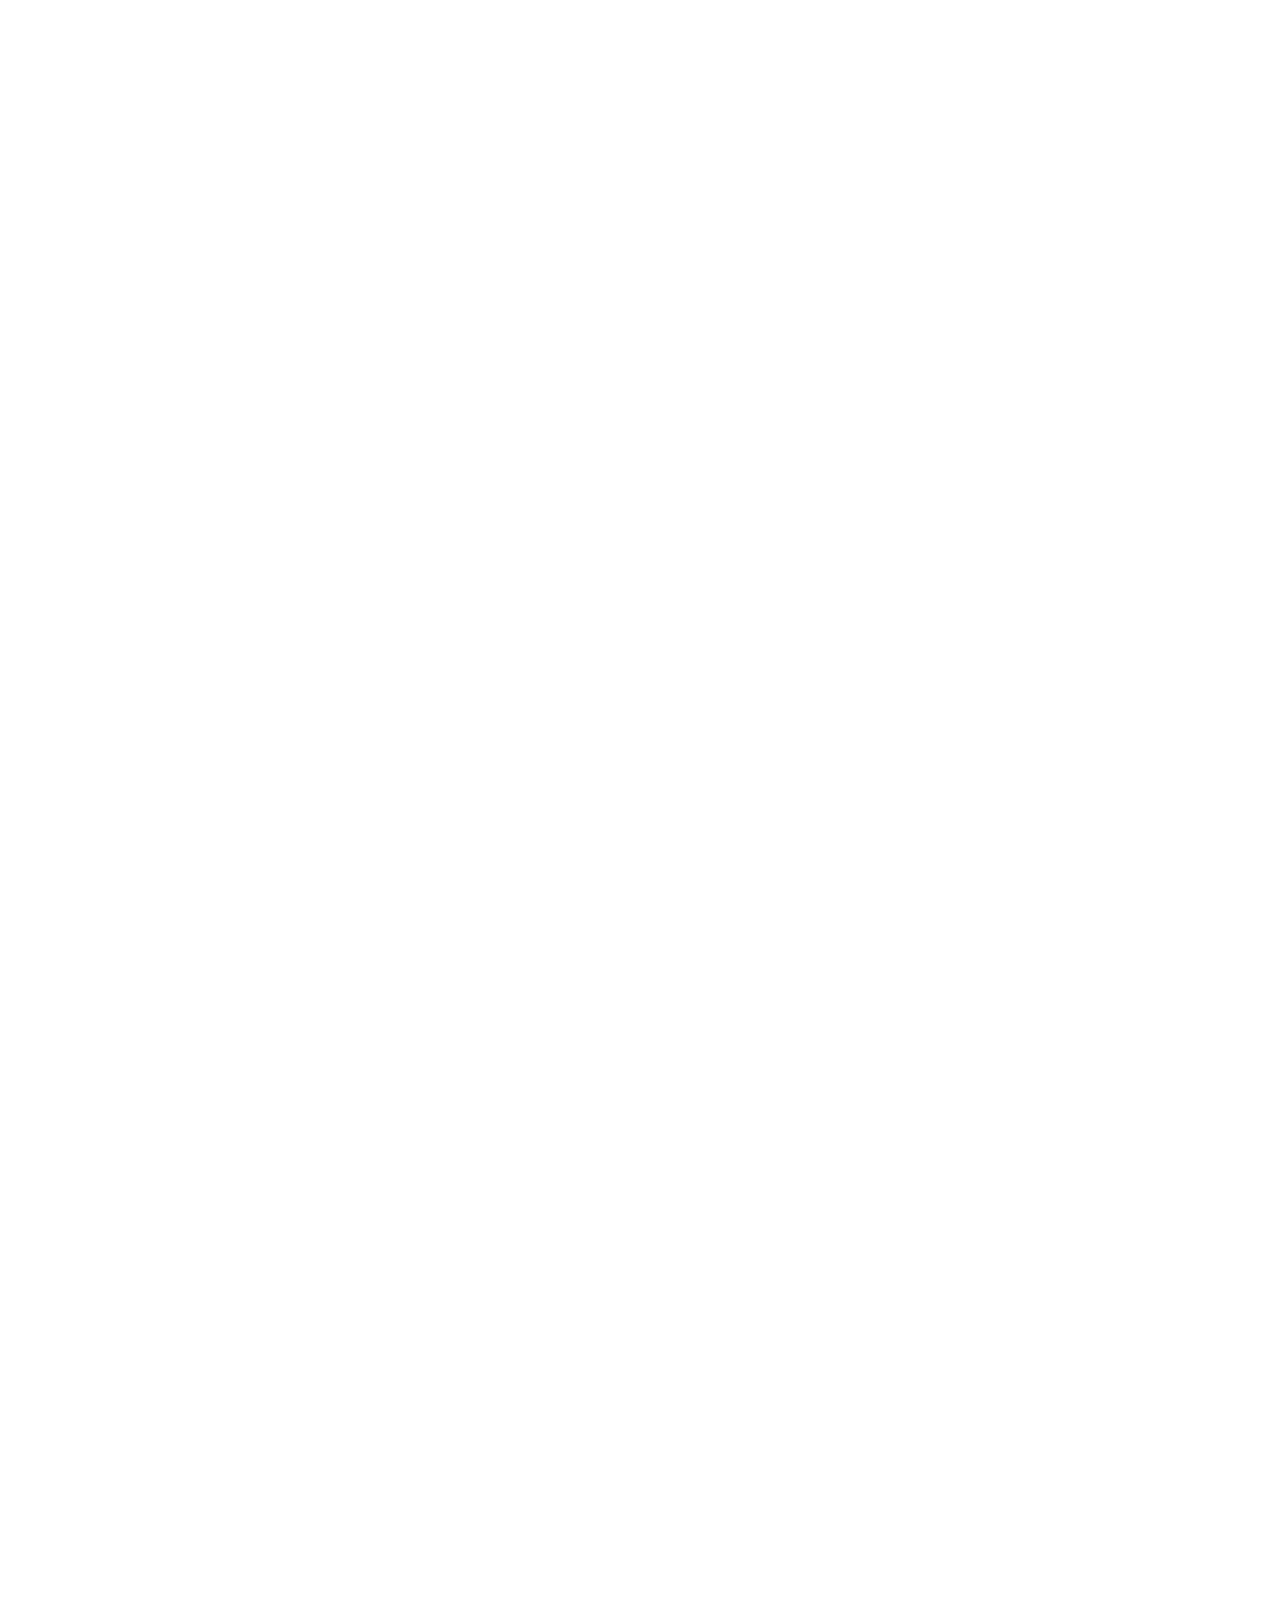
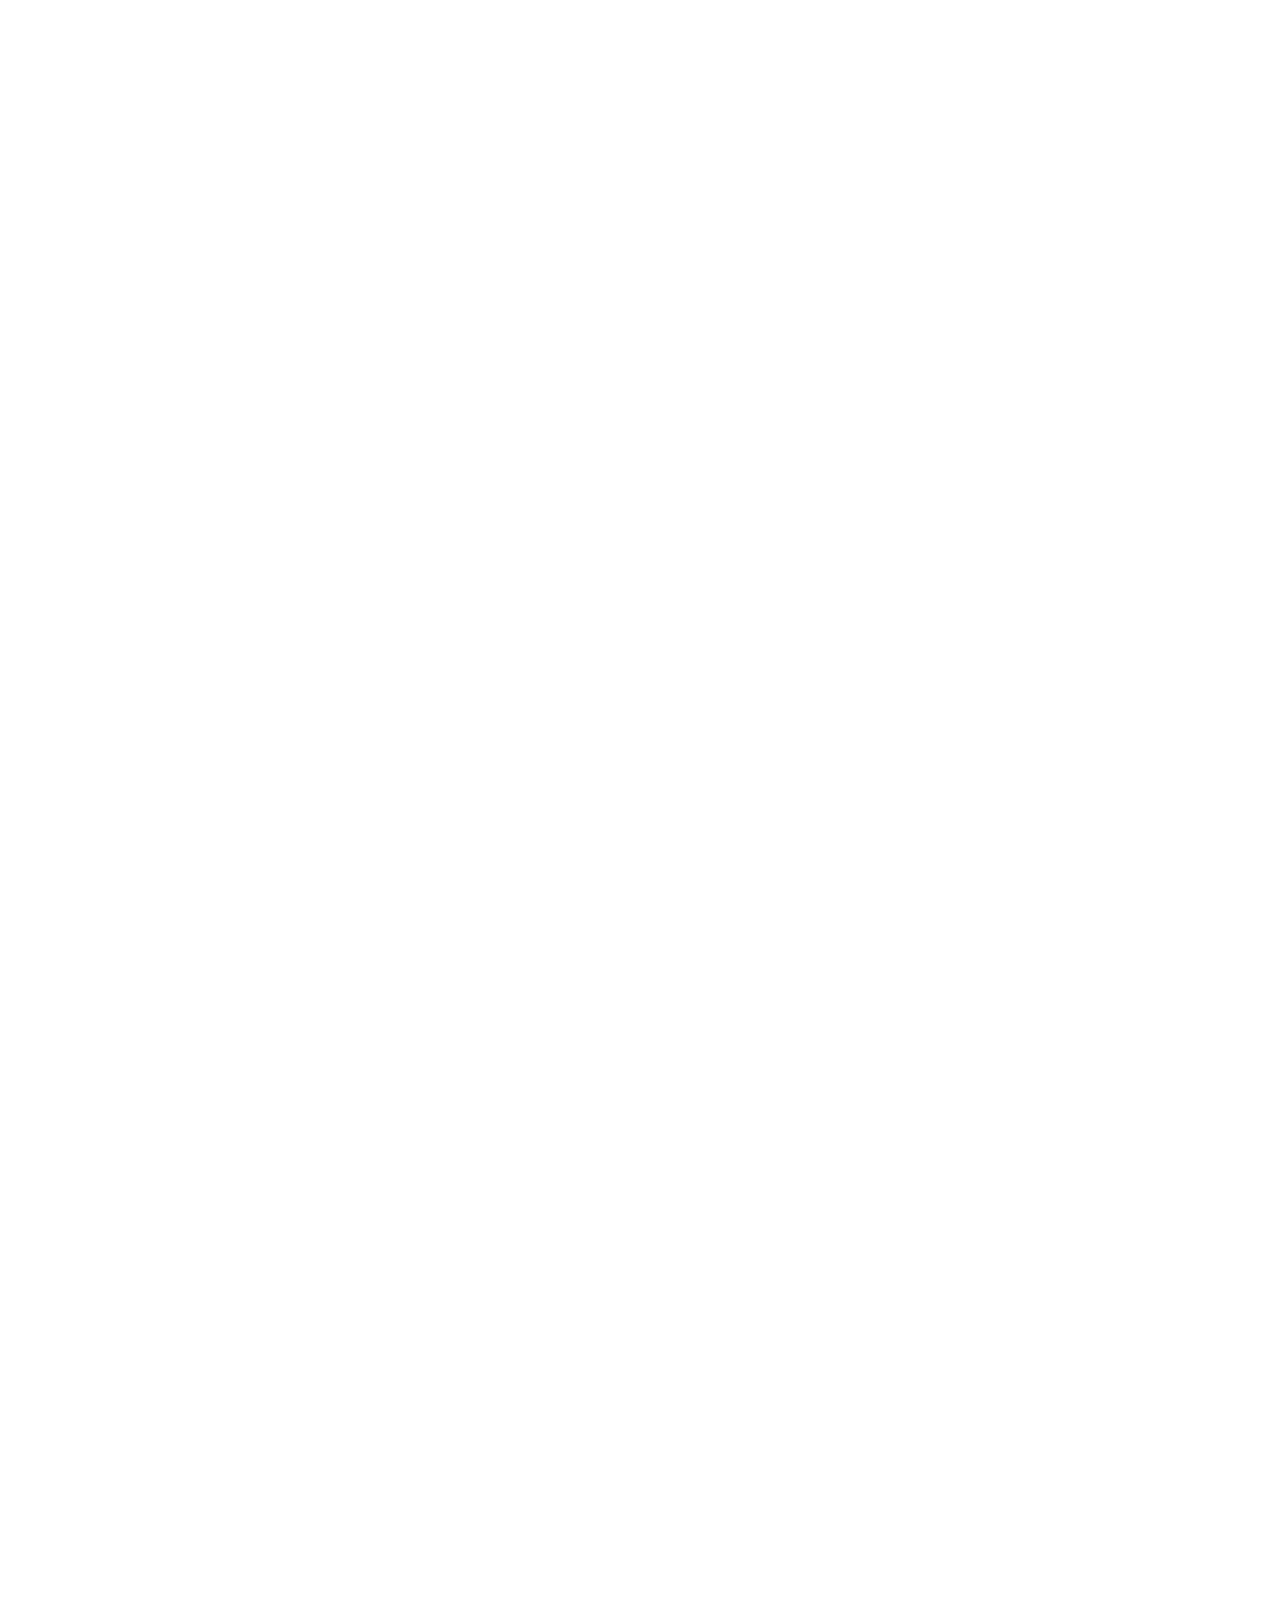
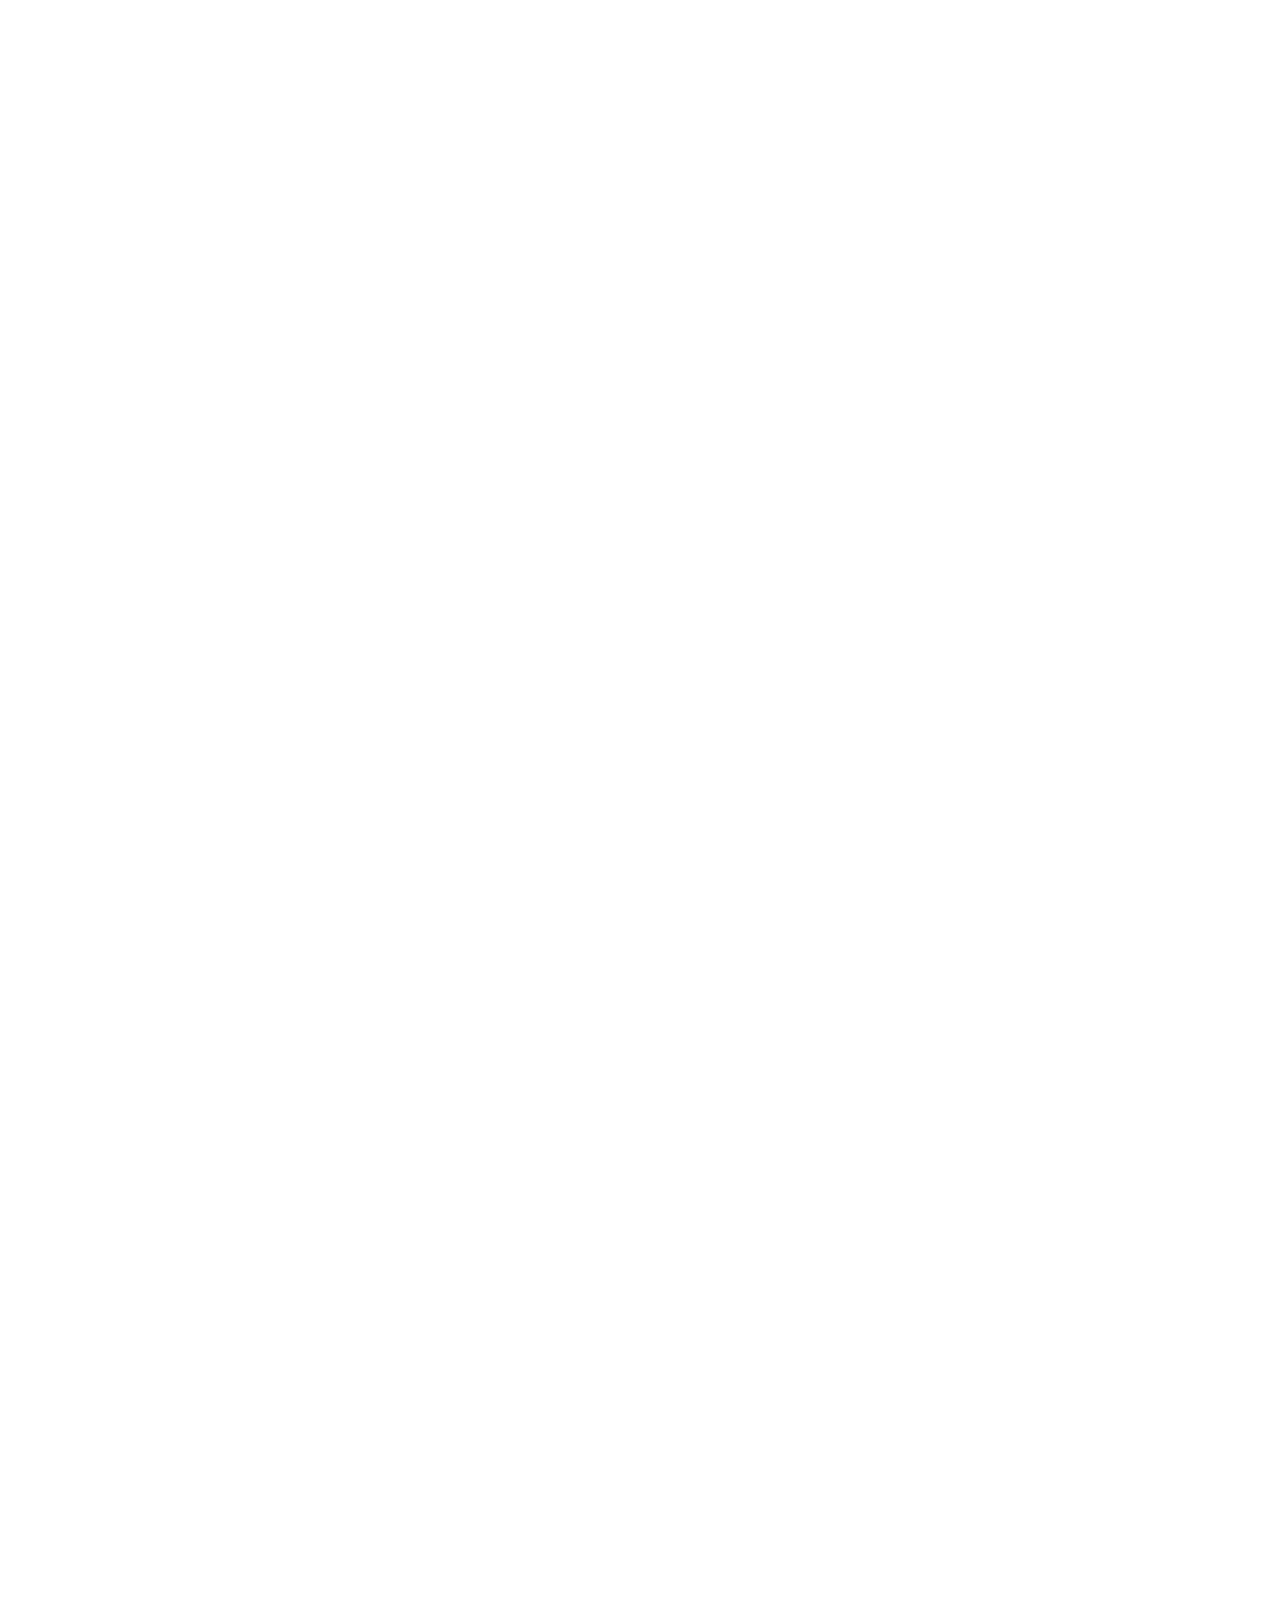
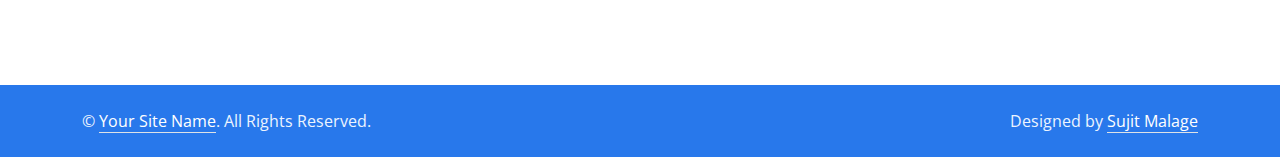
==== commit 3c112345: "added and removed link" ====
--- a/index.html
+++ b/index.html
@@ -520,7 +520,7 @@
                     <p class="mb-md-0">&copy; <a class="text-white border-bottom" href="#">Your Site Name</a>. All Rights Reserved.</p>
                 </div>
                 <div class="col-md-6 text-center text-md-end">
-                    <p class="mb-0">Designed by <a class="text-white border-bottom" href="https://htmlcodex.com">Sujit Malage</a></p>
+                    <p class="mb-0">Designed by <a class="text-white border-bottom" href="https://malagesujit838.wixsite.com/sujitmalage/">Sujit Malage</a></p>
                 </div>
             </div>
         </div>
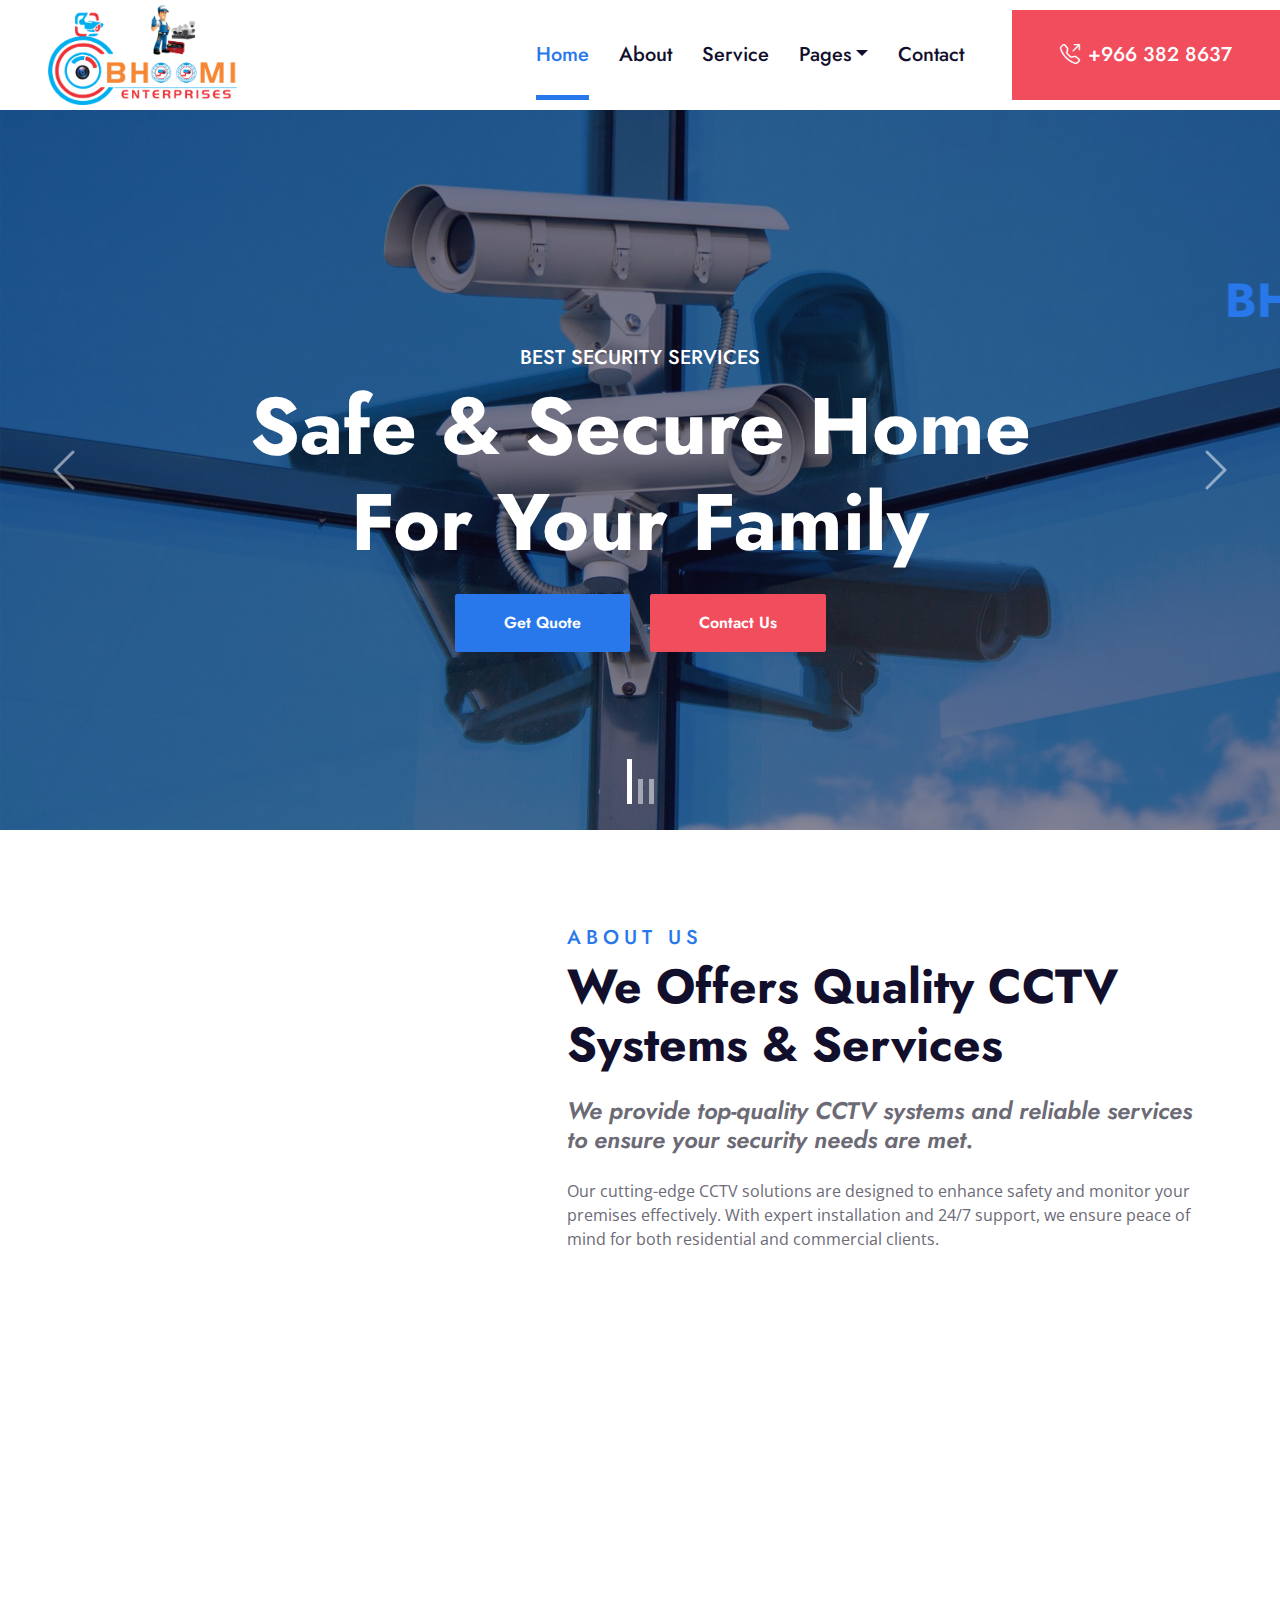
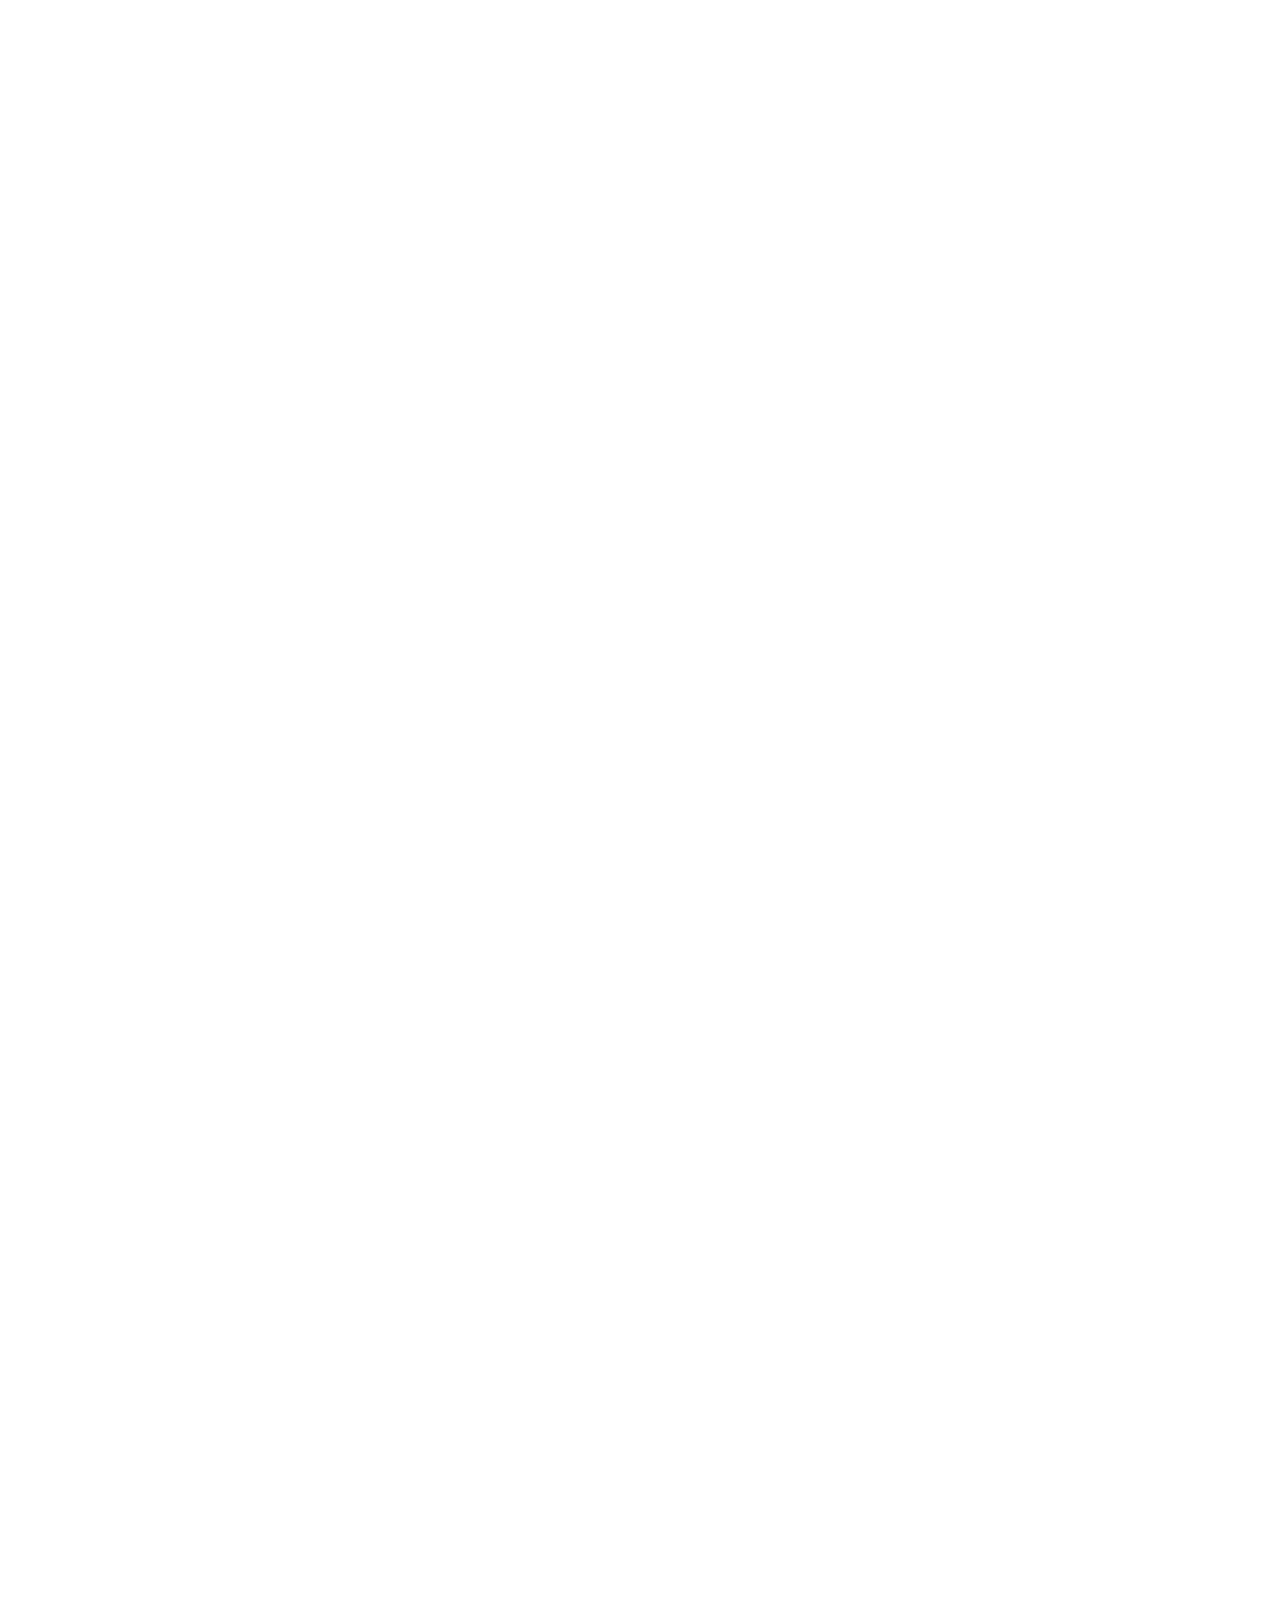
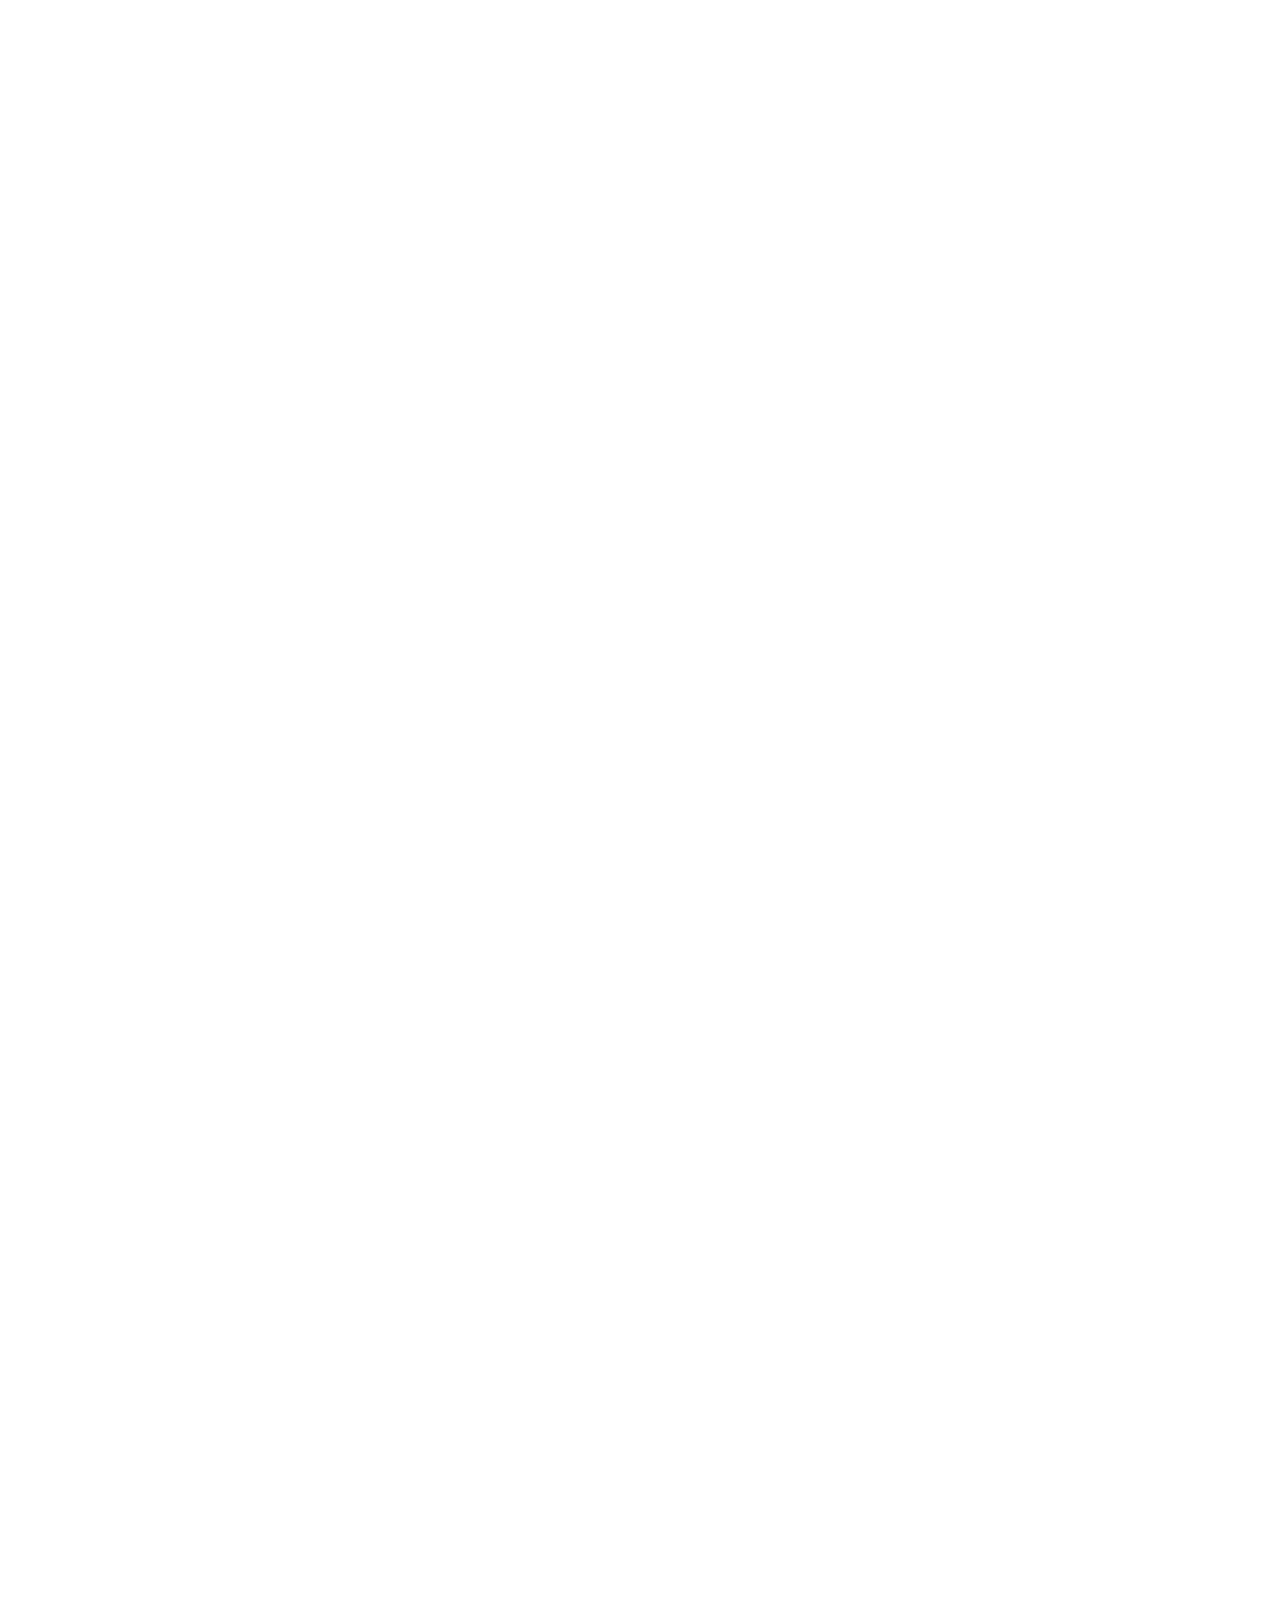
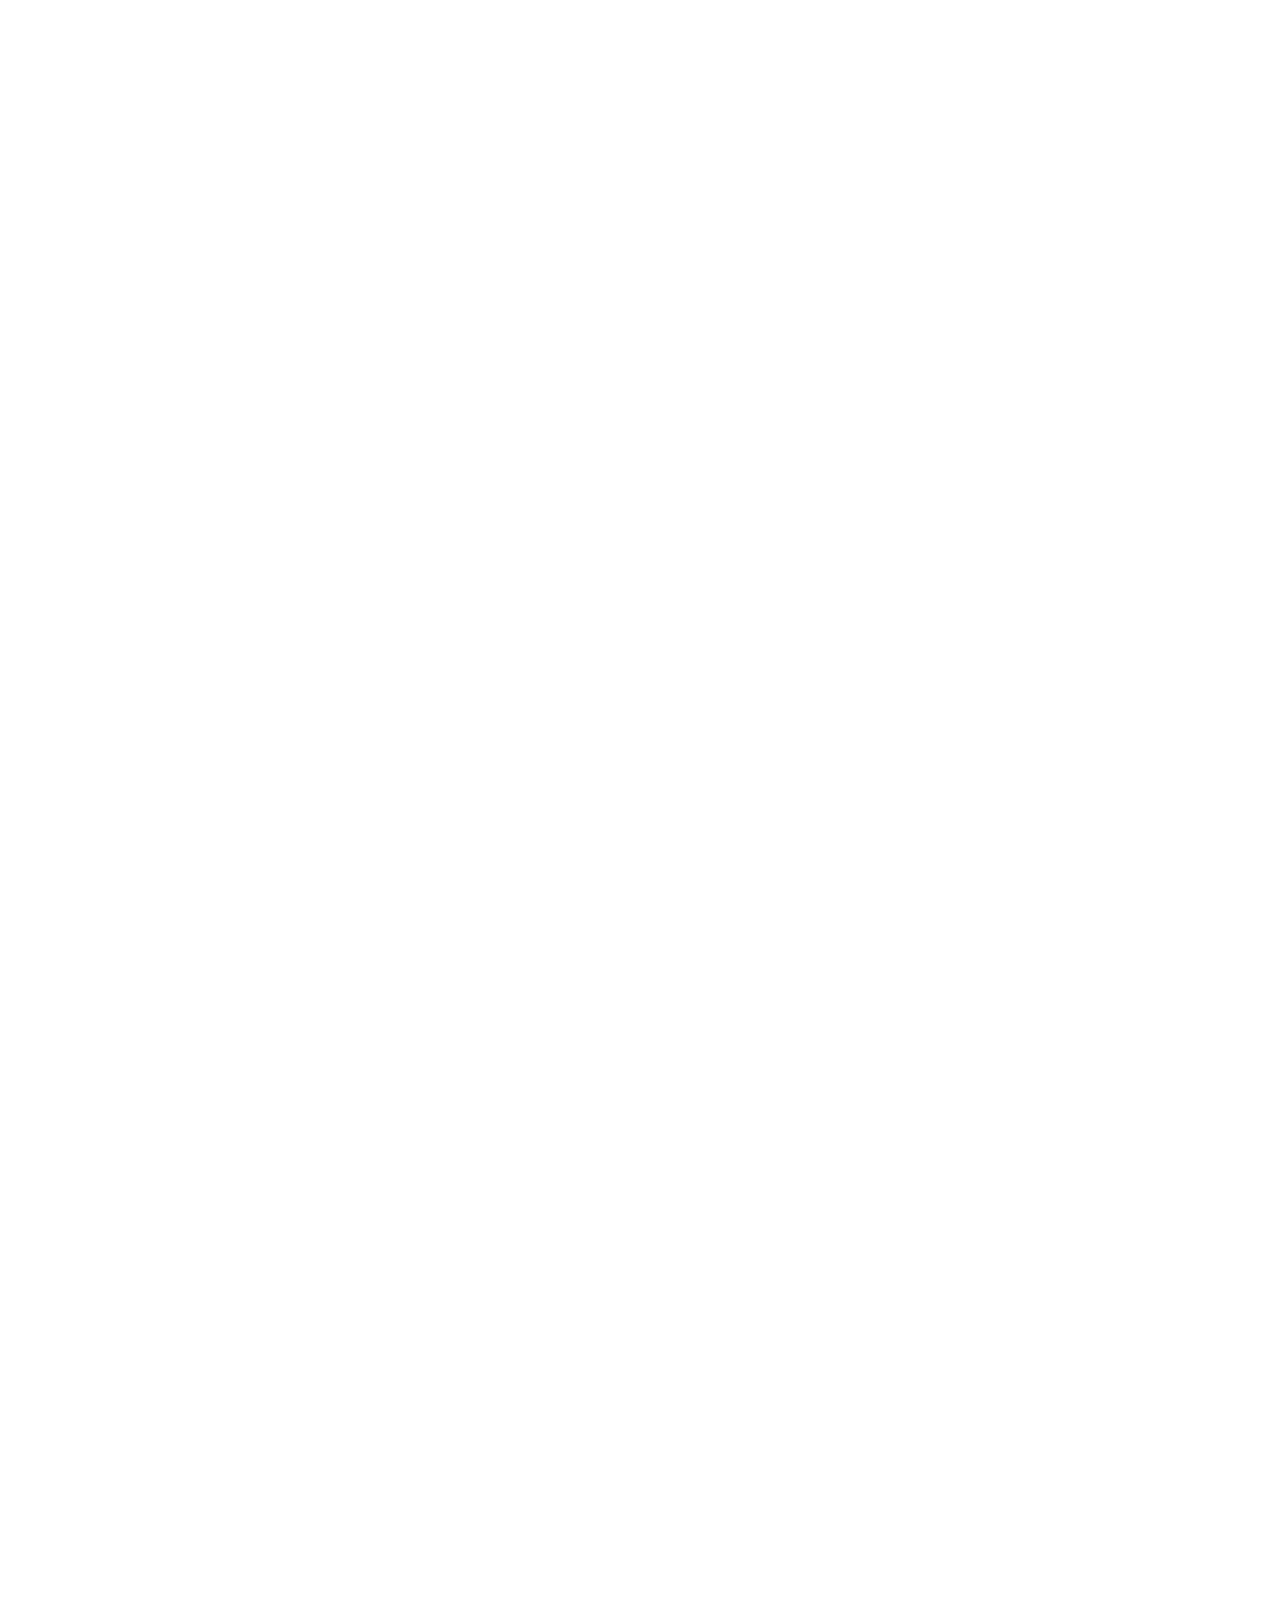
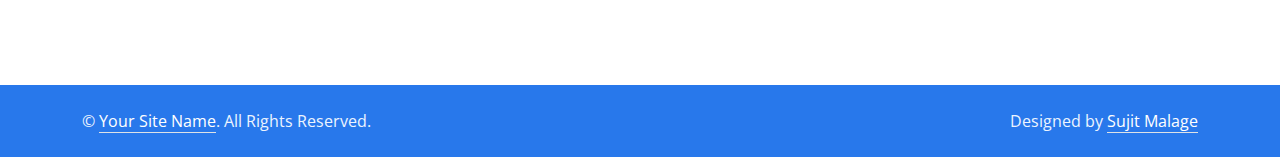
==== commit 5d470ebf: "added and removed link" ====
--- a/index.html
+++ b/index.html
@@ -520,7 +520,7 @@
                     <p class="mb-md-0">&copy; <a class="text-white border-bottom" href="#">Your Site Name</a>. All Rights Reserved.</p>
                 </div>
                 <div class="col-md-6 text-center text-md-end">
-                    <p class="mb-0">Designed by <a class="text-white border-bottom" href="https://malagesujit838.wixsite.com/sujitmalage/">Sujit Malage</a></p>
+                    <p class="mb-0">Designed by <a class="text-white border-bottom" href="https://malagesujit838.wixsite.com/sujitwebworld/">Sujit Malage</a></p>
                 </div>
             </div>
         </div>
